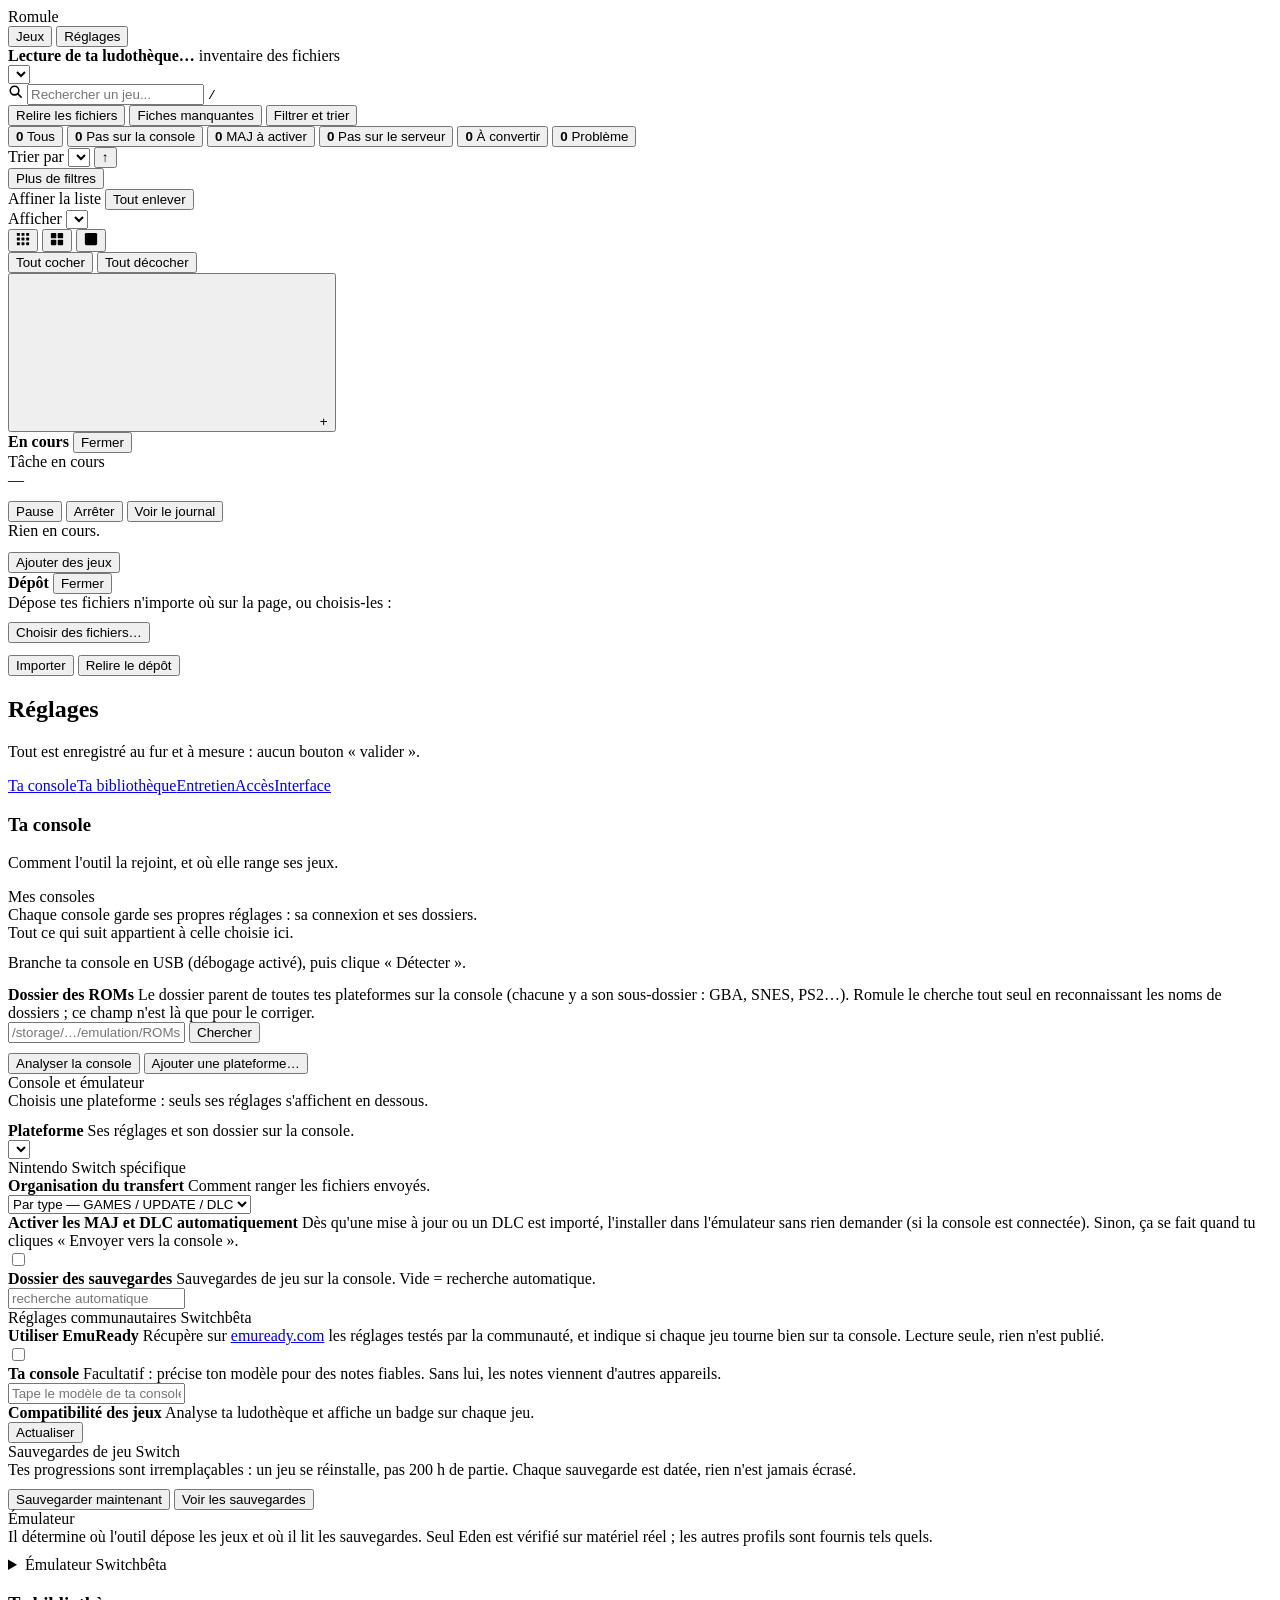
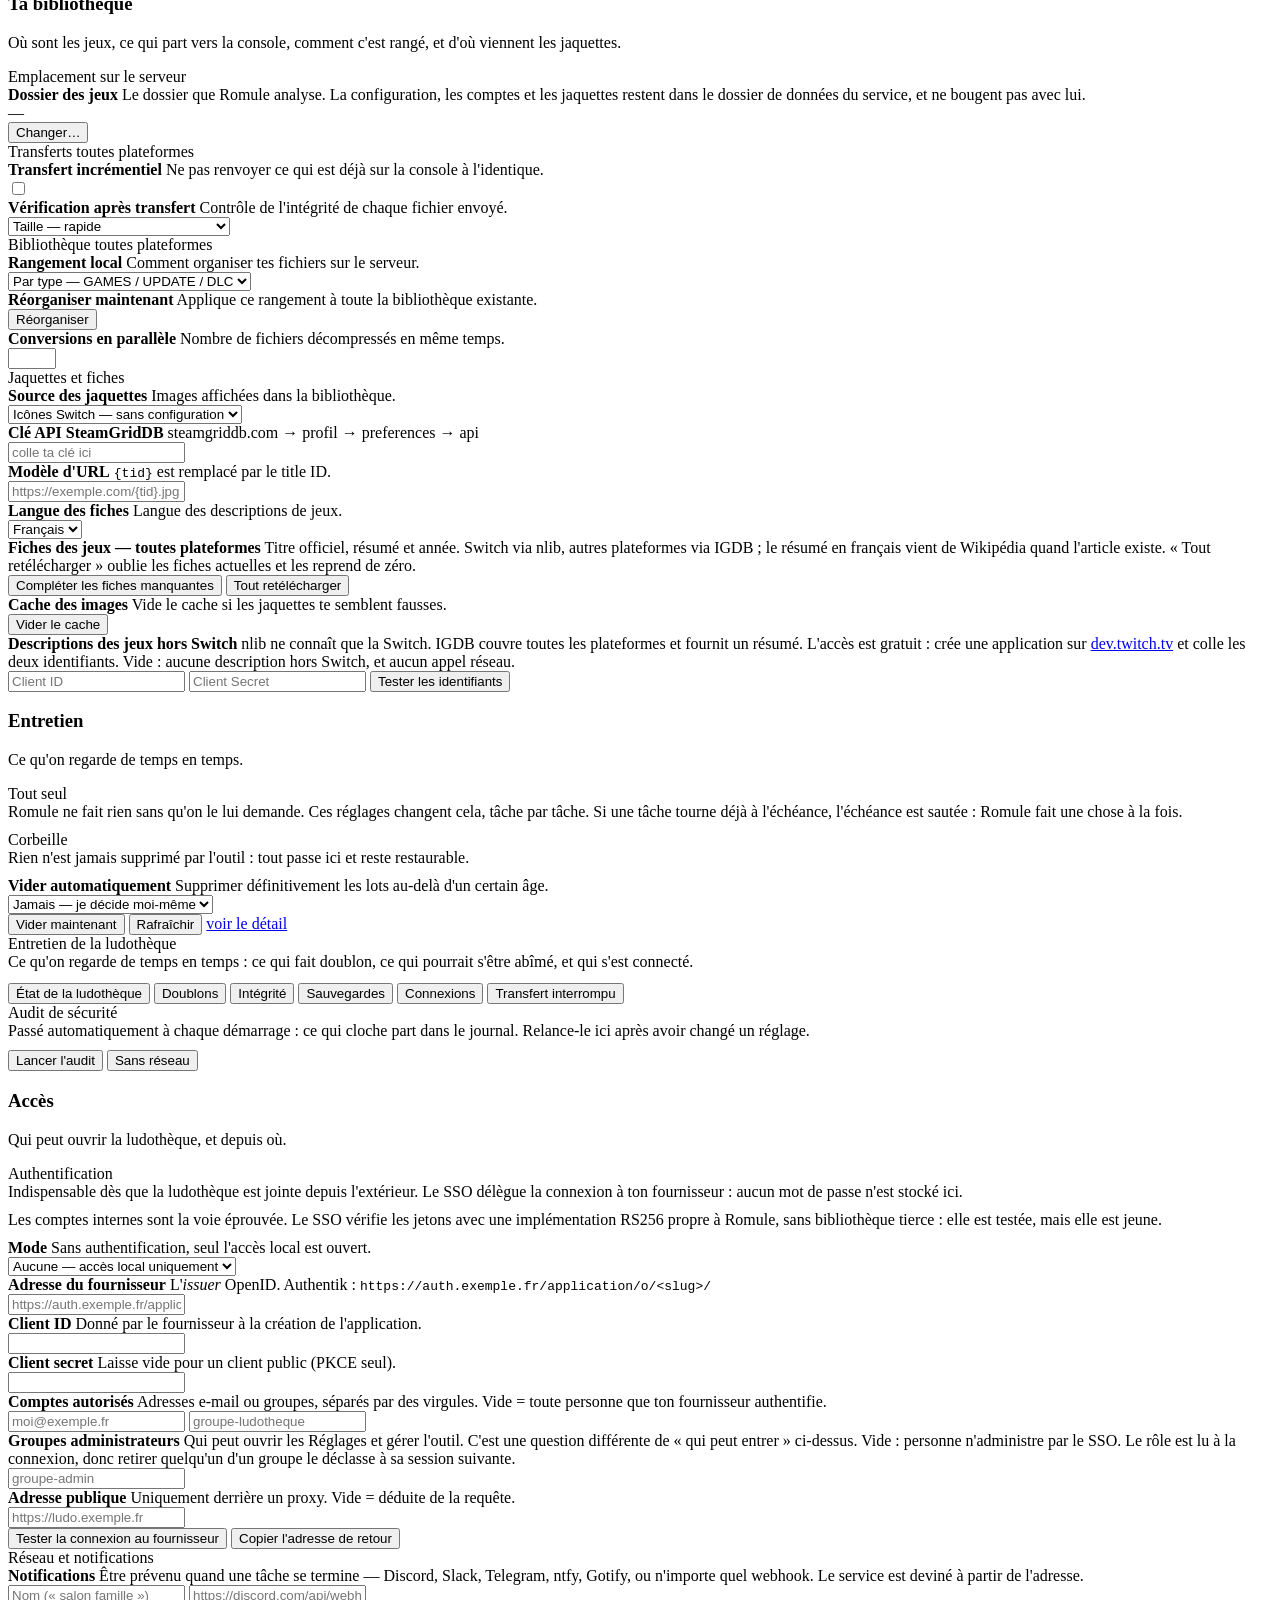
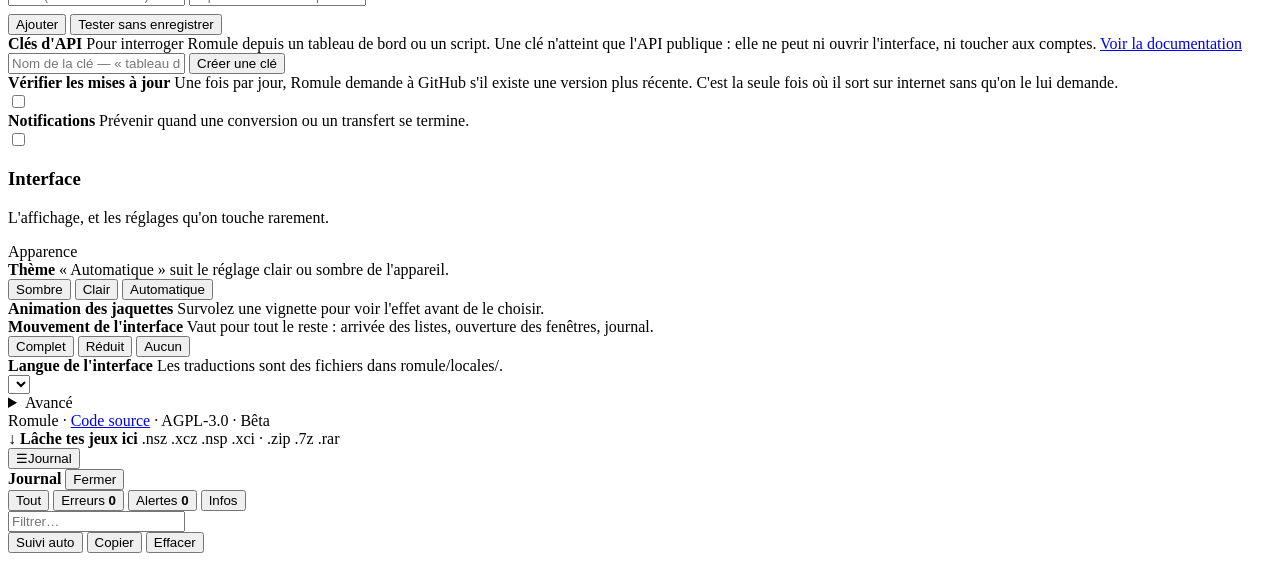
==== romule/static/index.html @ 0043a9ff "Un journal, une langue ; et l'étape console cesse de mener par la Switch Ton `docker logs` portait l" ====
<!doctype html>
<html lang="fr"><head><meta charset="utf-8">
<meta name="viewport" content="width=device-width,initial-scale=1">
<title>Romule</title>
<link rel="manifest" href="/manifest.webmanifest">
<meta name="theme-color" content="#0d1016">
<meta name="mobile-web-app-capable" content="yes">
<meta name="apple-mobile-web-app-capable" content="yes">
<meta name="apple-mobile-web-app-status-bar-style" content="black-translucent">
<link rel="apple-touch-icon" href="/icon-192.png">
<link rel="icon" href="/icon-192.png">
<link rel="stylesheet" href="/app.css">
<script src="/theme.js"></script>
</head><body>
<header>
  <div class="head-in">
    <!-- The product's name is not translated: `data-i18n-skip` keeps it out of
         the sweep, without which the translation check and the browser test
         would treat it as a forgotten sentence.
         The "ROM | ULE" split is not arbitrary: the first three letters are the
         tool's subject, and the existing CSS already colours the second
         half. -->
    <div class="brand" data-i18n-skip>Rom<span>ule</span></div>
    <nav class="tabs" id="tabs">
      <button data-tab="jeux" class="active" data-i18n="tab.jeux">Jeux</button>
      <button data-tab="settings" data-i18n="tab.settings">Réglages</button>
    </nav>
    <!-- The console's state: once, in the header. The separate banner repeated
         the same fact two lines below. -->
    <div class="status">
      <!-- A newer version exists. Quiet as long as there is nothing to say —
           it stays hidden — and never blocking: this is an invitation, not an
           alert. -->
      <button class="majpuce" id="majpuce" data-act="showUpdate" hidden
              aria-label="Une mise à jour est disponible">
        <span class="majpoint" aria-hidden="true"></span>
        <span class="majtxt">Mise à jour</span>
      </button>
      <span id="hostchip" class="hostchip" style="display:none"></span>
      <div id="conn" class="conn"></div>
      <!-- Open the interface on the console's screen: a gesture made from any
           screen, not a setting. -->
      <button class="ghost onconsole" id="installwrap" style="display:none"
              data-act="openOnConsole" title="" aria-label="Ouvrir sur la console">
        <span class="hicon">📱</span>
      </button>
      <span id="installlead" hidden></span>
      <span id="installurl" hidden></span>
      <span id="installhelp" hidden></span>
      <!-- Who is signed in, and the way out. Both lived in the settings only:
           on every other screen there was nothing saying whose session this
           was, and no way to end it without going looking for it. -->
      <div id="moichip" class="moichip" hidden></div>
    </div>
  </div>
</header>

<div class="onboard" id="onboard"></div>

<!-- The startup veil: hides the interface until the inventory has come back,
     so as never to show zeroed counters or an absent console. -->
<div class="spinner" id="chargeur">
  <div class="spinner-in">
    <div class="spinner-ring"></div>
    <b>Lecture de ta ludothèque…</b>
    <span class="mono" id="chargeurtxt">inventaire des fichiers</span>
  </div>
</div>

<main>
  <div id="a2hs" class="a2hs" style="display:none"></div>

  <!-- ============================================ JEUX -->
  <div class="panel active" id="panel-jeux">

    <div class="libbar">
      <select id="sysel" data-act-change="setSystem" title="Console / système"></select>
      <!-- The search applies to what is DISPLAYED: in "all platforms" it looks
           everywhere, elsewhere within the current platform. It combines with
           the pills and the advanced filters — `filteredGames()` applies all
           three together. -->
      <div class="champ-recherche">
        <svg class="loupe" viewBox="0 0 16 16" width="15" height="15" aria-hidden="true">
          <circle cx="7" cy="7" r="4.6" fill="none" stroke="currentColor" stroke-width="1.7"/>
          <path d="M10.4 10.4 L14 14" stroke="currentColor" stroke-width="1.7" stroke-linecap="round"/>
        </svg>
        <input type="text" id="filter" class="search" placeholder="Rechercher un jeu..." data-i18n-ph="lib.search" data-act-input="filterGames">
        <kbd class="raccourci" id="kbd-recherche" data-i18n-skip>/</kbd>
      </div>
      <!-- The spacer that used to sit here pushed the buttons right by eating
           the room the SEARCH could have had. The field grows instead: it is
           what this row is for. -->
      <button class="go" id="bulkconv" style="display:none" data-act="convertAll"></button>
      <button class="ghost repliable" data-act="refreshAll"
              title="Relire les fichiers du serveur et de la console. Les titres et les jaquettes, eux, se cherchent avec « Fiches manquantes ».">Relire les fichiers</button>
      <button class="ghost repliable" data-act="refreshEntries"
              title="Chercher les titres, résumés et jaquettes manquants, toutes plateformes">Fiches manquantes</button>
      <!-- On a phone, the filter and sort rows fold behind this single button:
           otherwise you scroll through a configuration panel before reaching
           the first game. It lives in THIS bar, which stays visible — putting
           it in the one it opens amounted to hiding the handle inside the
           drawer. Invisible above 700 px. -->
      <button class="ghost replier" id="replier" data-act="toggleFilters"
              aria-expanded="false" aria-controls="filters toolbar">Filtrer et trier</button>
    </div>

    <div class="filters" id="filters">
      <button class="chip on" data-f="all"><b id="c-all">0</b> Tous</button>
      <button class="chip" data-f="envoyer"><b id="c-envoyer">0</b> Pas sur la console</button>
      <button class="chip" data-f="activer"><b id="c-activer">0</b> MAJ à activer</button>
      <button class="chip" data-f="importer"><b id="c-importer">0</b> Pas sur le serveur</button>
      <button class="chip" data-f="convert"><b id="c-convert">0</b> À convertir</button>
      <button class="chip" data-f="probleme"><b id="c-probleme">0</b> Problème</button>
    </div>

    <div class="toolbar" id="toolbar">
      <label class="tlbl">Trier par <select id="tri" data-act-change="setSort"></select></label>
      <button class="szbtn sensbtn" id="sens" data-act="setOrder" title="Inverser l'ordre">↑</button>

      <!-- "Clear all" resets all THREE filters: the search, the status pill
           and the advanced filters. It only appears when there is something to
           clear — a button always present and often inert ends up unread. -->
      <button class="ghost effacer" id="effacefiltres" data-act="clearFilters"
              hidden>Tout effacer</button>

      <div class="favwrap">
        <button class="ghost" id="favbtn" data-act="toggleFavPop">Plus de filtres</button>
        <div class="favpop" id="favpop">
          <div class="favhead">Affiner la liste
            <button class="ghost" data-act="clearFav">Tout enlever</button></div>
              <div id="favlist"></div>
        </div>
      </div>

      <!-- Saved views: a combination of filters found again in one click. They
           live on the server, so they are the same on the phone and on the
           workstation. -->
      <div class="vues" id="vues"></div>
      <button class="ghost" id="enregistrervue" data-act="saveView"
              hidden>Enregistrer cette vue</button>

      <span style="flex:1"></span>
      <!-- Display density: grid icons, a convention shared by file managers
           and game libraries. -->
      <label class="tlbl">Afficher <select id="parpage" data-act-change="setPerPage"></select></label>
      <div class="sizes" id="tailles" role="group" aria-label="Taille des vignettes">
        <button class="szbtn" data-sz="compact" data-act="setSize" data-arg="compact"
                title="Affichage dense" aria-label="Affichage dense">
          <svg viewBox="0 0 16 16" width="14" height="14" aria-hidden="true">
            <g fill="currentColor"><rect x="1" y="1" width="3.4" height="3.4" rx=".7"/><rect x="6.3" y="1" width="3.4" height="3.4" rx=".7"/><rect x="11.6" y="1" width="3.4" height="3.4" rx=".7"/><rect x="1" y="6.3" width="3.4" height="3.4" rx=".7"/><rect x="6.3" y="6.3" width="3.4" height="3.4" rx=".7"/><rect x="11.6" y="6.3" width="3.4" height="3.4" rx=".7"/><rect x="1" y="11.6" width="3.4" height="3.4" rx=".7"/><rect x="6.3" y="11.6" width="3.4" height="3.4" rx=".7"/><rect x="11.6" y="11.6" width="3.4" height="3.4" rx=".7"/></g>
          </svg></button>
        <button class="szbtn on" data-sz="moyen" data-act="setSize" data-arg="moyen"
                title="Affichage moyen" aria-label="Affichage moyen">
          <svg viewBox="0 0 16 16" width="14" height="14" aria-hidden="true">
            <g fill="currentColor"><rect x="1" y="1" width="6.2" height="6.2" rx="1"/><rect x="8.8" y="1" width="6.2" height="6.2" rx="1"/><rect x="1" y="8.8" width="6.2" height="6.2" rx="1"/><rect x="8.8" y="8.8" width="6.2" height="6.2" rx="1"/></g>
          </svg></button>
        <button class="szbtn" data-sz="grand" data-act="setSize" data-arg="grand"
                title="Grandes vignettes" aria-label="Grandes vignettes">
          <svg viewBox="0 0 16 16" width="14" height="14" aria-hidden="true">
            <rect x="1" y="1" width="14" height="14" rx="1.6" fill="currentColor"/>
          </svg></button>
      </div>
      <!-- "Tick all / Untick all" moved to the action bar: they only mean
           something once a selection has started, and here they took up room
           permanently. A click on any card opens the bar. -->
    </div>

    <!-- The alphabetical index runs alongside the grid, as in a media library:
         it only appears when the sort by name gives it a meaning. -->
    <section class="libzone">
      <nav class="alphabet" id="alphabet" hidden aria-label="Aller à une lettre"></nav>
      <div id="lib"></div>
<!-- While the library is being read, the shape of what is coming beats an
     empty screen: you see that it is working, and the page does not jump when
     the real cards settle. A container separate from #lib, which is reconciled
     by key: mixing fake cards into it would confuse the matching. -->
<div id="libsquelette" class="games" aria-hidden="true"></div>
    </section>
    <div class="pager" id="pager"></div>
    <div id="manifest"></div>

    <!-- the action bar: appears only with a selection -->
    <div class="actionbar" id="actionbar">
      <span class="grow" id="deploysum"></span>
      <span class="acts" id="actions"></span>
      <button class="ghost" id="touscocher" data-act="deployPick" data-val="1">Tout cocher</button>
      <button class="ghost" data-act="deployPick" data-val="0">Tout décocher</button>
    </div>

    <!-- Adding games: always within reach, never in the way. The button also
         serves as the activity indicator — a progress ring all around it, and
         it stretches to say what is running and for how long. -->
    <button class="fab" id="fab" data-act="actionFab"
            title="Ajouter des jeux" aria-label="Ajouter des jeux">
      <svg class="fabring" id="fabring" aria-hidden="true" focusable="false">
        <rect class="fabpiste" id="fabpiste" pathLength="100"></rect>
        <rect class="fabjauge" id="fabjauge" pathLength="100"></rect>
      </svg>
      <span class="fabmark">+</span>
      <!-- The time left, in the centre of the button. -->
      <span class="fabeta" id="fabeta" aria-hidden="true"></span>
      <!-- The full label does not fit in 54 px, but it must still be
           announced: this area is not displayed and serves as the spoken
           report. It also carries the detail the tests read. -->
      <span class="fabinfo" id="fabinfo" role="status" aria-live="polite">
        <b id="fabtitre"></b>
        <span class="fabreste" id="fabreste"></span>
      </span>
    </button>
    <!-- What is running, attached to the "+" button. A separate floating
         bubble said the same thing as the button, somewhere else on the screen.
         The log keeps its role: the history of what HAS happened. -->
    <div class="taskwrap" id="tachewrap" role="status" aria-live="polite">
      <div class="drophead"><b>En cours</b>
        <button class="ghost" data-act="toggleTasks" data-val="false">Fermer</button></div>
      <div class="task" id="tache">
        <div class="task-head">
          <span class="task-name" id="tachelbl">Tâche en cours</span>
        </div>
        <div class="task-bar"><i id="bar"></i></div>
        <div class="task-foot">
          <span id="tacheavance">—</span>
          <span style="flex:1"></span>
          <span id="tachereste"></span>
        </div>
        <div class="task-detail" id="tachedetail"></div>
        <div class="bar" style="margin-top:12px">
          <button class="ghost" id="pausebtn" data-act="togglePause">Pause</button>
          <button class="ghost" id="cancelbtn" data-act="cancelJob">Arrêter</button>
          <span style="flex:1"></span>
          <button class="ghost" data-act="toggleJournal">Voir le journal</button>
        </div>
      </div>
      <div class="task-empty" id="tachevide">
        <p class="lead" style="margin:0">Rien en cours.</p>
      </div>
      <div class="bar" style="margin-top:12px">
        <button class="go" data-act="tasks-to-drop">Ajouter des jeux</button>
      </div>
    </div>

    <div class="dropwrap" id="dropwrap">
      <div class="drophead"><b>Dépôt</b>
        <button class="ghost" data-act="toggleDrop" data-val="false">Fermer</button></div>
      <!-- The dotted rectangle was a duplicate: the whole window already
           accepts files. All that remains is what it really brought — a button
           for those who prefer to choose in the file chooser. -->
      <!-- No markup inside: a <b> emphasis cuts the sentence into three text
           nodes, and the translation can no longer recognise it. -->
      <p class="lead" style="margin:0 0 10px">Dépose tes fichiers n'importe où sur la page, ou choisis-les :</p>
      <div class="bar" style="margin-bottom:10px">
        <button class="ghost" data-act="chooseFiles">Choisir des fichiers…</button>
        <button class="ghost" id="btnclasser" hidden data-act="assignImports">À classer</button>
      </div>
      <div class="drop" id="drop"></div>
      <div class="bar" style="margin-top:12px">
        <button class="go" id="importbtn" data-act="doImport">Importer</button>
        <span class="mono" id="importinfo"></span>
        <span style="flex:1"></span>
        <button class="ghost" data-act="reloadImport">Relire le dépôt</button>
      </div>
    </div>
  </div>

  <!-- ============================================ REGLAGES -->
  <div class="panel" id="panel-settings">
    <div class="setwrap">
      <h2 data-i18n="settings.title">Réglages</h2>
      <p class="lead">Tout est enregistré au fur et à mesure : aucun bouton « valider ».</p>

      <!-- The page is over 4 000 px long: without a table of contents, you
           hunt. The five entries answer "what am I setting right now?", not the
           code's internal structure. -->
      <nav class="setnav" id="setnav" aria-label="Sections des réglages"><a href="#sec-console">Ta console</a><a href="#sec-biblio">Ta bibliothèque</a><a href="#sec-entretien">Entretien</a><a href="#sec-acces">Accès</a><a href="#sec-interface">Interface</a><span class="setnav-state" id="savehint" role="status" aria-live="polite"></span></nav>

      <section class="setsection" id="sec-console">
        <h3 class="sectitre">Ta console</h3>
        <p class="sectxt">Comment l'outil la rejoint, et où elle range ses jeux.</p>

      <!-- Which console we are talking about. It comes before everything the
           section says, because everything the section says is about one of
           them: the folder, the pairing, the emulator. A selector further down
           would let someone change a setting for the console they were not
           looking at. -->
      <div class="setgroup">
        <div class="setgt">Mes consoles</div>
        <!-- One sentence. The previous three explained the DESIGN — why two
             consoles are not one overwritten setting — which is this file's
             business, not the reader's, and it overflowed the group's frame. -->
        <p class="lead" style="margin:0 0 12px; max-width:62ch">Chaque console
          garde ses propres réglages : sa connexion et ses dossiers. Tout ce qui
          suit appartient à celle choisie ici.</p>
        <div id="consoles"></div>

        <div id="device"><div class="empty">Branche ta console en USB (débogage activé), puis clique « Détecter ».</div></div>
        <div class="bar" id="barreconsole" style="margin-top:12px"></div>

        <div id="pairwrap" class="pairbox" style="display:none">
          <!-- What is happening, while it happens. The panel used to stay live
               and silent through a pairing or a connection: the fields could be
               edited mid-flight, and pressing a button twice sent a second
               `adb connect` into the middle of the first — which adb answers by
               refusing both. -->
          <div class="pairoccupe" id="pairoccupe" aria-live="polite"></div>
          <div class="wizhead">
            <h3>Connecter la console sans câble</h3>
            <button class="ghost" data-act="togglePairing">Fermer</button>
          </div>
          <p class="lead">Le Wi-Fi évite le câble, mais reste 2 à 5× plus lent pour
            les gros transferts. À faire une seule fois : ensuite la console est
            reconnue toute seule.</p>
          <div class="wizprog"><i id="wizbar"></i></div>

          <!-- etape 1 : sur la console -->
          <div class="wstep on" id="wstep1">
            <div class="wnum">1</div>
            <div class="wbody">
              <div class="wtitle"><span class="ou ou-console">Sur la console</span>
                Activer le débogage sans fil</div>
              <p>Ouvre « Paramètres » (l'app Android, pas l'émulateur), puis&nbsp;:</p>
              <div class="wpath">Paramètres → Système → Options pour les développeurs
                → Débogage sans fil, à activer.</div>
              <details class="wtip"><summary>Je ne vois pas « Options pour les développeurs »</summary>
                <p>Elles sont masquées par défaut. Va dans « Paramètres → À propos du
                  téléphone » et tape sept fois sur « Numéro de build ». Le menu apparaît
                  alors dans « Système ».</p>
              </details>
              <button class="go" data-act="wizStep" data-val="2">C'est activé</button>
            </div>
          </div>

          <!-- step 2: on the console, the pairing dialog -->
          <div class="wstep" id="wstep2">
            <div class="wnum">2</div>
            <div class="wbody">
              <div class="wtitle"><span class="ou ou-console">Sur la console</span>
                Ouvrir la fenêtre d'appairage</div>
              <p>Dans l'écran « Débogage sans fil », touche « Associer l'appareil avec
                un code d'association ».</p>
              <div class="wpath">Une fenêtre s'ouvre et affiche deux informations : un code
                à 6 chiffres, et une ligne « Adresse IP et port ».</div>
              <div class="mono">Par exemple : 192.168.1.42:37105</div>
              <p class="lead">Laisse cette fenêtre ouverte : le code expire si tu la fermes.</p>
              <div class="bar">
                <button class="ghost" data-act="wizStep" data-val="1">Retour</button>
                <button class="go" data-act="wizStep" data-val="3">La fenêtre est ouverte</button>
              </div>
            </div>
          </div>

          <!-- step 3: on the computer -->
          <div class="wstep" id="wstep3">
            <div class="wnum">3</div>
            <div class="wbody">
              <div class="wtitle"><span class="ou ou-mac">Ici, sur le serveur</span>
                Recopier ce qui s'affiche</div>
              <label class="wfield">
                <span>Adresse IP et port <em>(fenêtre d'appairage de la console)</em></span>
                <input type="text" id="pair-addr" placeholder="192.168.1.42:37105"
                       autocomplete="off" data-act-input="wizCheck">
              </label>
              <label class="wfield">
                <span>Code à 6 chiffres</span>
                <input type="text" id="pair-code" placeholder="123456" maxlength="6"
                       inputmode="numeric" autocomplete="off" data-act-input="wizCheck">
              </label>
              <div class="wmsg" id="wizmsg"></div>
              <div class="bar">
                <button class="ghost" data-act="wizStep" data-val="2">Retour</button>
                <button class="go" id="pairgo" data-act="wifiPair" disabled>Associer la console</button>
              </div>
              <!-- Hidden in a container: mDNS discovery only sees Docker's
                   own network, never the LAN, so this button can never find
                   anything there. `renderHost()` sets the flag. -->
              <div id="pairdecouverte">
                <div class="wsep">ou</div>
                <button class="ghost" data-act="wifiDiscover">Chercher les consoles du réseau</button>
              </div>
              <div id="pairfound"></div>
            </div>
          </div>

          <!-- step 4: connect.
               Pairing and connecting are TWO operations, on two different
               ports: the pairing window shows one, and the wireless debugging
               screen behind it shows the other. The panel stopped after
               pairing and told the reader to type the connection address —
               with nowhere to type it. -->
          <div class="wstep" id="wstep4">
            <div class="wnum">4</div>
            <div class="wbody">
              <div class="wtitle"><span class="ou ou-console">Sur la console</span>
                Le port de connexion</div>
              <!-- Every sentence here is ONE text node, so it is ONE catalogue
                   key. A `<b>` or an `<em>` placed inside a sentence cuts it into
                   fragments, and the emphasised words stay in French inside an
                   English page. Emphasis is allowed around a WHOLE sentence,
                   never around a word within one. -->
              <!-- This used to open by denying the port just typed, which
                   reads as a contradiction at the exact moment the console's
                   own dialog has closed: the pairing DID work. Confirming that
                   first, then naming the one thing left, costs a line and
                   removes the doubt. -->
              <!-- Shown only after a pairing that actually happened: this is
                   static markup, so it used to greet anyone who simply
                   walked to this step. And it says what it means — the
                   PAIRING worked — because a green tick on its own was
                   read as "everything is done", which left a reader
                   wondering why the header still showed no console. -->
              <p class="wok">Appairage fait. Il reste la connexion.</p>
              <p>Il reste un seul nombre : le port de connexion, que seule la
                console affiche. Ferme la fenêtre du code — derrière elle,
                l'écran de débogage sans fil montre sa propre ligne
                « Adresse IP et port ».</p>
              <div class="wpath">Android ouvre deux services : celui de
                l'appairage, qui ne vit que le temps de la fenêtre du code, et
                celui de la connexion, ouvert tant que le débogage sans fil
                l'est. Deux services, deux ports.</div>
              <p class="wmdns">Romule ne peut pas le deviner d'ici : la console
                l'annonce en mDNS, qui ne traverse pas le réseau d'un
                conteneur.</p>
              <!-- The search carries on while you read, and says so here.
                   Discreet on purpose: it must not look like something to wait
                   for, because typing the number is always faster. -->
              <div class="wcherche" id="conn-cherche" aria-live="polite"></div>
              <label class="wfield">
                <span>Adresse IP et port, lue sur l'écran de débogage sans fil</span>
                <input type="text" id="conn-addr" placeholder="192.168.1.42:5555"
                       autocomplete="off">
              </label>
              <div class="bar">
                <button class="ghost" data-act="wizStep" data-val="3">Retour</button>
                <button class="ghost" data-act="wifiRetrouver">Chercher le port</button>
                <button class="go" data-act="wifiConnectField">Connecter la console</button>
              </div>
            </div>
          </div>

          <!-- Connected. This panel exists to CONNECT, so once that is done it
               has nothing left to ask: it shows what the console answered — its
               name, its battery, its Android version — because those can only
               be there if it really is on the other end. Leaving the address
               field and the « Connecter » button on screen after a success is
               what made a reader doubt the success was real. -->
          <div class="wstep" id="wstep5">
            <div class="wnum wnum-ok">✓</div>
            <div class="wbody">
              <div class="wtitle">Console connectée</div>
              <div id="conn-ok"></div>
              <div class="bar">
                <button class="ghost" data-act="togglePairing">Fermer</button>
              </div>
            </div>
          </div>
        </div>

        <div class="setrow" style="margin-top:14px">
          <div class="setlab"><b>Dossier des ROMs</b>
            <span>Le dossier parent de toutes tes plateformes sur la console
              (chacune y a son sous-dossier : GBA, SNES, PS2…). Romule le
              cherche tout seul en reconnaissant les noms de dossiers ; ce champ
              n'est là que pour le corriger.</span></div>
          <!-- Detecting it is the normal way; typing it is the exception. The
               button sits with the field rather than in the analysis bar
               below, because it answers the question the field asks. -->
          <div class="setctl setctl-duo"><input type="text" id="s-romsroot"
                 placeholder="/storage/…/emulation/ROMs">
            <button class="ghost" data-act="detectRoms">Chercher</button></div>
        </div>

        <!-- What the tool REALLY finds on the console: the user no longer has
             to guess which folders exist or which ones are empty. -->
        <div class="bar" style="margin-top:10px">
          <button class="go" data-act="fullAnalysis">Analyser la console</button>
          <button class="ghost" data-act="addPlatform">Ajouter une plateforme…</button>
        </div>
        <div class="platforms" id="plateformes"></div>
        <div id="tree" class="tree" hidden></div>
      <div id="organizewrap" hidden></div>
      <div id="browserwrap" style="display:none">
          <p class="lead" style="margin-top:12px"><b id="browsecible">Choisir un dossier</b> —
            navigue jusqu'au dossier voulu, puis valide.</p>
          <div class="bar">
            <button class="go" data-act="useDir">Utiliser ce dossier</button>
            <button class="ghost" data-act="browse">Rafraîchir</button>
          </div>
          <div id="crumb" class="crumb"></div>
          <div id="browser"></div>
        </div>
      </div>

      <div class="setgroup" id="groupe-console">
        <div class="setgt">Console et émulateur</div>
        <p class="lead" style="margin:0 0 12px">Choisis une plateforme&nbsp;: seuls
          ses réglages s'affichent en dessous.</p>

        <div class="setrow">
          <div class="setlab"><b>Plateforme</b>
            <span id="d-plateforme">Ses réglages et son dossier sur la console.</span></div>
          <div class="setctl"><select id="s-plateforme"></select></div>
        </div>

        <!-- What EVERY platform has: where it files its games. -->
        <div id="pf-commun"></div>
      </div>

      <div id="pf-specifique">
      <div class="setgroup platform-group" data-plateforme="switch">
        <div class="setgt">Nintendo Switch <span class="scope">spécifique</span></div>

        <!-- The folder is set once, in "Folder on the console" just above: it
             held for every platform, the Switch included. Keeping a duplicate
             here meant two fields for one value. -->
        <div class="setrow">
          <div class="setlab"><b>Organisation du transfert</b>
            <span id="d-layout">Comment ranger les fichiers envoyés.</span></div>
          <div class="setctl"><select id="s-layout">
            <option value="type">Par type — GAMES / UPDATE / DLC</option>
            <option value="game">Par jeu (miroir du serveur)</option>
            <option value="flat">À plat, sans sous-dossier</option>
          </select></div>
        </div>

        <div class="setrow">
          <div class="setlab"><b>Activer les MAJ et DLC automatiquement</b>
            <span>Dès qu'une mise à jour ou un DLC est importé, l'installer dans l'émulateur
              sans rien demander (si la console est connectée). Sinon, ça se fait
              quand tu cliques « Envoyer vers la console ».</span></div>
          <div class="setctl"><label class="sw"><input type="checkbox" id="s-autonand"><span></span></label></div>
        </div>

        

        

        <div class="setrow">
          <div class="setlab"><b>Dossier des sauvegardes</b>
            <span>Sauvegardes de jeu sur la console. Vide = recherche automatique.</span></div>
          <div class="setctl"><input type="text" id="s-savesdir" placeholder="recherche automatique"></div>
        </div>

        
      </div>
      <div class="setgroup platform-group" data-plateforme="switch">
        <div class="setgt">Réglages communautaires <span class="scope">Switch</span><span class="beta">bêta</span></div>

        <div class="setrow">
          <div class="setlab"><b>Utiliser EmuReady</b>
            <span>Récupère sur <a href="https://www.emuready.com" target="_blank" rel="noopener">emuready.com</a>
              les réglages testés par la communauté, et indique si chaque jeu tourne bien
              sur ta console. Lecture seule, rien n'est publié.</span></div>
          <div class="setctl"><label class="sw"><input type="checkbox" id="s-emuready"><span></span></label></div>
        </div>

        <div class="setrow" id="row-erdev">
          <div class="setlab"><b>Ta console</b>
            <span id="erdev-help">Facultatif : précise ton modèle pour des notes fiables.
              Sans lui, les notes viennent d'autres appareils.</span></div>
          <div class="setctl">
            <input type="text" id="s-erdevice" list="erdevices" autocomplete="off"
                   placeholder="Tape le modèle de ta console…">
            <datalist id="erdevices"></datalist>
          </div>
        </div>

        <div class="setrow">
          <div class="setlab"><b>Compatibilité des jeux</b>
            <span id="ersync-info">Analyse ta ludothèque et affiche un badge sur chaque jeu.</span></div>
          <div class="setctl"><button data-act="erSync">Actualiser</button></div>
        </div>
      </div>
      <div class="setgroup platform-group" data-plateforme="switch">
        <div class="setgt">Sauvegardes de jeu <span class="scope">Switch</span></div>
        <p class="lead" style="margin:0 0 10px">Tes progressions sont irremplaçables :
          un jeu se réinstalle, pas 200 h de partie. Chaque sauvegarde est datée,
          rien n'est jamais écrasé.</p>
        <div class="bar">
          <button class="go" data-act="backupSaves">Sauvegarder maintenant</button>
          <button class="ghost" data-act="loadSaves">Voir les sauvegardes</button>
        </div>
        <div id="saves"></div>
      </div>
      <!-- The emulator profile, next to the settings it governs.
           It used to open the section, on the grounds that it decides every
           path on the console. True, and beside the point: you choose a
           CONSOLE first, and the emulator is one of the things that console
           has. Sitting above the console selector, it read as a setting of the
           whole tool. -->
      <div class="setgroup">
        <div class="setgt">Émulateur</div>
        <p class="lead" style="margin:0 0 10px">Il détermine où l'outil dépose les
          jeux et où il lit les sauvegardes. Seul Eden est vérifié sur matériel
          réel ; les autres profils sont fournis tels quels.</p>
        <div id="choixemulateur" class="bar"></div>
      </div>

      <details class="setgroup platform-group" data-plateforme="switch" id="edengroup">
        <summary class="setgt">Émulateur <span class="scope">Switch</span><span class="beta">bêta</span></summary>
        <p class="lead" style="margin:10px 0">Réglages de l'émulateur pour tous les jeux.
          Pour un jeu précis, ouvre sa fiche depuis la liste : c'est là que vivent
          ses réglages et ceux recommandés par la communauté.</p>
        <!-- The three actions belong to the table they act on, and are drawn
             inside it: floating at the block's level they read as three more
             settings of the section rather than as what does something to the
             list above. -->
        <div class="ecbloc">
          <div class="bar">
            <select id="ec-scope" data-act-change="ecLoad"></select>
            <button class="ghost" data-act="ecLoad">Relire</button>
            <span class="mono" id="ec-info"></span>
          </div>
          <div id="ec-table"></div>
          <div class="bar ecactions">
            <button class="go" data-act="ecApply">Appliquer les modifications</button>
            <button data-act="ecSaveProfile">Enregistrer comme profil</button>
          </div>
        </div>
        <div id="ec-profiles"></div>
      </details>
      </div>

      </section>

      <section class="setsection" id="sec-biblio">
        <h3 class="sectitre">Ta bibliothèque</h3>
        <p class="sectxt">Où sont les jeux, ce qui part vers la console, comment c'est rangé, et d'où viennent les jaquettes.</p>

      <!-- The games folder used to be chosen through an environment variable:
           on a NAS, that meant opening a terminal and restarting a container
           for a piece of information whose only natural home is the interface.
           It is distinct from the service's DATA folder, which stays fixed by
           the deployment. -->
      <div class="setgroup">
        <div class="setgt">Emplacement <span class="mono">sur le serveur</span></div>
        <div class="setrow">
          <div class="setlab"><b>Dossier des jeux</b>
            <span id="d-ludo">Le dossier que Romule analyse. La configuration, les
              comptes et les jaquettes restent dans le dossier de données du
              service, et ne bougent pas avec lui.</span></div>
          <div class="setctl">
            <div class="onbchemin mono" id="s-ludo">—</div>
            <button class="ghost" id="b-ludo" data-act="libOpen">Changer…</button>
          </div>
        </div>
        <!-- The reading order is the order of the decision: you go somewhere,
             you look at what is there, THEN you confirm. Buttons placed above
             the list asked you to confirm before seeing where you were. -->
        <div id="ludowrap" hidden>
          <p class="lead">Navigue jusqu'au dossier qui contient tes jeux, puis valide.</p>
          <div id="ludoraccourcis" class="bar"></div>
          <div id="ludocrumb" class="crumb"></div>
          <div id="ludoetat" class="onbnote"></div>
          <div id="ludobrowser"></div>
          <div class="bar">
            <button class="go" data-act="libConfirm">Utiliser ce dossier</button>
            <button class="ghost" data-act="libNewFolder">Nouveau dossier…</button>
            <button class="ghost" data-act="libClose">Annuler</button>
          </div>
        </div>
      </div>

      <div class="setgroup">
        <div class="setgt">Transferts <span class="mono">toutes plateformes</span></div>
<div class="setrow">
          <div class="setlab"><b>Transfert incrémentiel</b>
            <span>Ne pas renvoyer ce qui est déjà sur la console à l'identique.</span></div>
          <div class="setctl"><label class="sw"><input type="checkbox" id="s-incr"><span></span></label></div>
        </div>
<div class="setrow">
          <div class="setlab"><b>Vérification après transfert</b>
            <span id="d-verify">Contrôle de l'intégrité de chaque fichier envoyé.</span></div>
          <div class="setctl"><select id="s-verify">
            <option value="size">Taille — rapide</option>
            <option value="hash">Empreinte SHA-1 — sûr mais lent</option>
            <option value="none">Aucune</option>
          </select></div>
        </div>
      </div>

      <div class="setgroup">
        <div class="setgt">Bibliothèque <span class="mono">toutes plateformes</span></div>

        <div class="setrow">
          <div class="setlab"><b>Rangement local</b>
            <span id="d-local">Comment organiser tes fichiers sur le serveur.</span></div>
          <div class="setctl"><select id="s-local">
            <option value="type">Par type — GAMES / UPDATE / DLC</option>
            <option value="game">Par jeu</option>
          </select></div>
        </div>

        <div class="setrow">
          <div class="setlab"><b>Réorganiser maintenant</b>
            <span>Applique ce rangement à toute la bibliothèque existante.</span></div>
          <div class="setctl"><button data-act="reorganizeLocal">Réorganiser</button></div>
        </div>

        <div class="setrow">
          <div class="setlab"><b>Conversions en parallèle</b>
            <span>Nombre de fichiers décompressés en même temps.</span></div>
          <div class="setctl"><input type="number" id="s-jobs" min="1" max="16"></div>
        </div>
      </div>

      <div class="setgroup">
        <div class="setgt">Jaquettes et fiches</div>

        <div class="setrow">
          <div class="setlab"><b>Source des jaquettes</b>
            <span id="d-cover">Images affichées dans la bibliothèque.</span></div>
          <div class="setctl"><select id="s-coverprov">
            <option value="nlib">Icônes Switch — sans configuration</option>
            <option value="steamgriddb">SteamGridDB — clé API requise</option>
            <option value="custom">URL personnalisée</option>
          </select></div>
        </div>

        <div class="setrow" id="row-sgkey">
          <div class="setlab"><b>Clé API SteamGridDB</b>
            <span>steamgriddb.com → profil → preferences → api</span></div>
          <div class="setctl"><input type="text" id="s-sgkey" placeholder="colle ta clé ici"></div>
        </div>

        <div class="setrow" id="row-coverurl">
          <div class="setlab"><b>Modèle d'URL</b>
            <span><code>{tid}</code> est remplacé par le title ID.</span></div>
          <div class="setctl"><input type="text" id="s-cover" placeholder="https://exemple.com/{tid}.jpg"></div>
        </div>

        <div class="setrow">
          <div class="setlab"><b>Langue des fiches</b>
            <span>Langue des descriptions de jeux.</span></div>
          <div class="setctl"><select id="s-lang">
            <option value="fr">Français</option>
            <option value="en">English</option>
          </select></div>
        </div>

        <div class="setrow">
          <div class="setlab"><b>Fiches des jeux — toutes plateformes</b>
            <span id="meta-info">Titre officiel, résumé et année. Switch via nlib,
              autres plateformes via IGDB ; le résumé en français vient de Wikipédia
              quand l'article existe. « Tout retélécharger » oublie les fiches
              actuelles et les reprend de zéro.</span></div>
          <div class="setctl pile">
            <button class="go" data-act="refreshEntries">Compléter les fiches manquantes</button>
            <button class="ghost" data-act="forceEntries">Tout retélécharger</button>
          </div>
        </div>

        <div class="setrow">
          <div class="setlab"><b>Cache des images</b>
            <span>Vide le cache si les jaquettes te semblent fausses.</span></div>
          <div class="setctl"><button data-act="clearCovers">Vider le cache</button></div>
        </div>
      <div class="setrow" id="row-igdb">
        <div class="setlab"><b>Descriptions des jeux hors Switch</b>
          <span>nlib ne connaît que la Switch. IGDB couvre toutes les
            plateformes et fournit un résumé. L'accès est gratuit&nbsp;:
            crée une application sur
            <a href="https://dev.twitch.tv/console/apps" target="_blank"
               rel="noopener">dev.twitch.tv</a> et colle les deux identifiants.
            Vide&nbsp;: aucune description hors Switch, et aucun appel réseau.</span></div>
        <div class="setctl pile">
          <input type="text" id="s-igdbid" placeholder="Client ID" autocomplete="off">
          <input type="password" id="s-igdbsecret" placeholder="Client Secret"
                 autocomplete="new-password">
          <button class="ghost" data-act="testIgdb">Tester les identifiants</button>
          <div id="igdbtest"></div>
        </div>
      </div>
      </div>

      </section>

      <section class="setsection" id="sec-entretien">
        <h3 class="sectitre">Entretien</h3>
        <p class="sectxt">Ce qu'on regarde de temps en temps.</p>

      <!-- What runs on its own. Five presets and no cron field: a syntax where
           a misplaced star means "every minute" has no place in a settings
           screen. Only reversible tasks appear here — emptying the trash is
           deliberately absent. -->
      <div class="setgroup">
        <div class="setgt">Tout seul</div>
        <p class="lead" style="margin:0 0 10px">Romule ne fait rien sans qu'on
          le lui demande. Ces réglages changent cela, tâche par tâche. Si une
          tâche tourne déjà à l'échéance, l'échéance est sautée : Romule fait
          une chose à la fois.</p>
        <div id="sched"></div>
      </div>

      <div class="setgroup">
        <div class="setgt">Corbeille</div>
        <p class="lead" style="margin:0 0 10px">Rien n'est jamais supprimé par l'outil :
          tout passe ici et reste restaurable.</p>
        <div class="trashsum" id="trashsum"></div>

        <div class="setrow">
          <div class="setlab"><b>Vider automatiquement</b>
            <span id="d-trash">Supprimer définitivement les lots au-delà d'un certain âge.</span></div>
          <div class="setctl"><select id="s-trashdays">
            <option value="0">Jamais — je décide moi-même</option>
            <option value="7">Après 7 jours</option>
            <option value="30">Après 30 jours</option>
            <option value="90">Après 90 jours</option>
          </select></div>
        </div>

        <div class="bar">
          <button class="warn" data-act="purgeTrash">Vider maintenant</button>
          <button class="ghost" data-act="loadTrash">Rafraîchir</button>
          <a href="#" data-act="toggleTrashList" id="trashmore">voir le détail</a>
        </div>
        <div id="trash" style="display:none"></div>
      </div>

      <div class="setgroup">
        <div class="setgt">Entretien de la ludothèque</div>
        <p class="lead" style="margin:0 0 12px">Ce qu'on regarde de temps en
          temps&nbsp;: ce qui fait doublon, ce qui pourrait s'être abîmé, et
          qui s'est connecté.</p>

        <div class="upkeep">
          <button class="ghost" data-act="showMaintenance" data-arg="sante">État de la ludothèque</button>
          <button class="ghost" data-act="showMaintenance" data-arg="doublons">Doublons</button>
          <button class="ghost" data-act="showMaintenance" data-arg="integrite">Intégrité</button>
          <button class="ghost" data-act="showMaintenance" data-arg="sauvegardes">Sauvegardes</button>
          <button class="ghost" data-act="showMaintenance" data-arg="acces">Connexions</button>
          <button class="ghost" data-act="showMaintenance" data-arg="transfert">Transfert interrompu</button>
        </div>
        <div id="entretien"></div>
      </div>

      <div class="setgroup">
        <div class="setgt">Audit de sécurité</div>
        <p class="lead" style="margin:0 0 10px">Passé automatiquement à chaque
          démarrage&nbsp;: ce qui cloche part dans le journal. Relance-le ici
          après avoir changé un réglage.</p>
        <div class="bar">
          <button class="go" data-act="runAudit">Lancer l'audit</button>
          <button class="ghost" data-act="runAudit" data-val="true">Sans réseau</button>
        </div>
        <div id="auditres"></div>
      </div>

      </section>

      <section class="setsection" id="sec-acces">
        <h3 class="sectitre">Accès</h3>
        <p class="sectxt">Qui peut ouvrir la ludothèque, et depuis où.</p>

      <div class="setgroup">
        <div class="setgt">Authentification</div>
        <p class="lead" style="margin:0 0 10px">Indispensable dès que la ludothèque
          est jointe depuis l'extérieur. Le SSO délègue la connexion à ton
          fournisseur : aucun mot de passe n'est stocké ici.</p>
        <p class="lead" style="margin:0 0 10px">Les comptes internes sont la voie
          éprouvée. Le SSO vérifie les jetons avec une implémentation RS256
          propre à Romule, sans bibliothèque tierce : elle est testée, mais elle
          est jeune.</p>

        <div class="setrow">
          <div class="setlab"><b>Mode</b>
            <span id="d-auth">Sans authentification, seul l'accès local est ouvert.</span></div>
          <div class="setctl"><select id="s-authmode">
            <option value="aucun">Aucune — accès local uniquement</option>
            <option value="interne">Comptes email + mot de passe</option>
            <option value="oidc">SSO OpenID Connect — bêta</option>
          </select></div>
        </div>

        <!-- ------------------------------------------ comptes internes -->
        <div id="blocinterne" hidden>
          <div id="moncompte"></div>

          <div class="setrow" style="align-items:flex-start">
            <div class="setlab"><b>Personnes autorisées</b>
              <span>Chacune se connecte avec son adresse et son mot de passe.
                Il n'y a pas de rôles&nbsp;: tout le monde voit la même
                ludothèque.</span></div>
            <div class="setctl"><div id="listecomptes"></div>
              <button class="ghost" style="margin-top:8px"
                      data-act="addAccount">Ajouter une personne</button></div>
          </div>
        </div>

        <div id="blocoidc">
          <div class="setrow">
            <div class="setlab"><b>Adresse du fournisseur</b>
              <span>L'<i>issuer</i> OpenID. Authentik&nbsp;:
                <code>https://auth.exemple.fr/application/o/&lt;slug&gt;/</code></span></div>
            <div class="setctl"><input type="text" id="s-oidcissuer"
                   placeholder="https://auth.exemple.fr/application/o/ludotheque/"></div>
          </div>
          <div class="setrow">
            <div class="setlab"><b>Client ID</b>
              <span>Donné par le fournisseur à la création de l'application.</span></div>
            <div class="setctl"><input type="text" id="s-oidcclient" autocomplete="off"></div>
          </div>
          <div class="setrow">
            <div class="setlab"><b>Client secret</b>
              <span>Laisse vide pour un client public (PKCE seul).</span></div>
            <div class="setctl"><input type="password" id="s-oidcsecret" autocomplete="new-password"></div>
          </div>
          <div class="setrow">
            <div class="setlab"><b>Comptes autorisés</b>
              <span>Adresses e-mail ou groupes, séparés par des virgules.
                Vide = toute personne que ton fournisseur authentifie.</span></div>
            <div class="setctl pile">
              <input type="text" id="s-oidcemails" placeholder="moi@exemple.fr">
              <input type="text" id="s-oidcgroupes" placeholder="groupe-ludotheque">
            </div>
          </div>

          <div class="setrow">
            <!-- Sentences stay whole: a tag in the MIDDLE of a sentence cuts
                 it into two pieces, and one does not translate half a
                 sentence. -->
            <div class="setlab"><b>Groupes administrateurs</b>
              <span>Qui peut ouvrir les Réglages et gérer l'outil.</span>
              <span>C'est une question différente de « qui peut entrer » ci-dessus.</span>
              <span>Vide : personne n'administre par le SSO.</span>
              <span>Le rôle est lu à la connexion, donc retirer quelqu'un d'un groupe le déclasse à sa session suivante.</span></div>
            <div class="setctl"><input type="text" id="s-oidcadmingroupes"
                   placeholder="groupe-admin"></div>
          </div>
          <div class="setrow">
            <div class="setlab"><b>Adresse publique</b>
              <span>Uniquement derrière un proxy. Vide = déduite de la requête.</span></div>
            <div class="setctl"><input type="text" id="s-oidcredirect" placeholder="https://ludo.exemple.fr"></div>
          </div>
          <div class="bar">
            <button class="go" data-act="testAuth">Tester la connexion au fournisseur</button>
            <button class="ghost" data-act="copyCallback">Copier l'adresse de retour</button>
          </div>
          <div id="authtest"></div>
        </div>
      </div>

      <div class="setgroup">
        <div class="setgt">Réseau et notifications</div>

        <!-- The access read-out stood here: a line that repeated a state and
             changed nothing. Access is decided on the wizard's
             access step and settled from the terminal with `romule access`;
             a second place that only echoes it is noise in a settings screen.
             -->
        <!-- ------------------------------------- notifications sortantes -->
        <!-- A panel, not a control: the destinations, their events and their
             tests do not fit in the 300 px column a setting gets. -->
        <div class="setrow pleine">
          <div class="setlab"><b>Notifications</b>
            <span>Être prévenu quand une tâche se termine — Discord, Slack,
              Telegram, ntfy, Gotify, ou n'importe quel webhook.</span>
            <span>Le service est deviné à partir de l'adresse.</span></div>
          <div class="setctl"><div id="listenotifs"></div>
            <input type="text" id="s-notifnom" placeholder="Nom (« salon famille »)">
            <!-- No inline `margin-top`: the two fields sit side by side and
                 the gap of the row spaces them. Written when they were
                 stacked, it left the second one three pixels lower. -->
            <input type="text" id="s-notifurl"
                   placeholder="https://discord.com/api/webhooks/…">
            <div class="bar" style="margin-top:8px">
              <button class="ghost" data-act="addNotification">Ajouter</button>
              <button class="ghost" data-act="testNotificationInput">Tester sans enregistrer</button>
            </div></div>
        </div>

        <!-- ------------------------------------------ API keys -->
        <div class="setrow pleine">
          <div class="setlab"><b>Clés d'API</b>
            <span>Pour interroger Romule depuis un tableau de bord ou un script.</span>
            <span>Une clé n'atteint que l'API publique&nbsp;: elle ne peut ni ouvrir
              l'interface, ni toucher aux comptes.</span>
            <span><a href="https://romule-app.github.io/romule/api/"
                 target="_blank" rel="noopener">Voir la documentation</a></span></div>
          <div class="setctl"><div id="listecles"></div>
            <div id="clenouvelle" hidden></div>
            <input type="text" id="s-clenom"
                   placeholder="Nom de la clé — « tableau de bord », « sauvegarde »">
            <button class="ghost" data-act="createKey">Créer une clé</button></div>
        </div>

        <div class="setrow">
          <div class="setlab"><b>Vérifier les mises à jour</b>
            <span>Une fois par jour, Romule demande à GitHub s'il existe une version plus récente.</span>
            <span>C'est la seule fois où il sort sur internet sans qu'on le lui demande.</span></div>
          <div class="setctl"><label class="sw"><input type="checkbox" id="s-majcheck"><span></span></label></div>
        </div>

        <div class="setrow">
          <div class="setlab"><b>Notifications</b>
            <span>Prévenir quand une conversion ou un transfert se termine.</span></div>
          <div class="setctl"><label class="sw"><input type="checkbox" id="s-notify"><span></span></label></div>
        </div>
      </div>

      </section>

      <section class="setsection" id="sec-interface">
        <h3 class="sectitre">Interface</h3>
        <p class="sectxt">L'affichage, et les réglages qu'on touche rarement.</p>

      <div class="setgroup">
        <div class="setgt">Apparence</div>

        <div class="setrow">
          <div class="setlab"><b data-i18n="settings.theme">Thème</b>
            <span data-i18n="settings.theme.help">« Automatique » suit le réglage clair ou sombre de l'appareil.</span></div>
          <div class="setctl">
            <div class="segment" id="s-theme" role="group" aria-label="Thème">
              <button data-etat="sombre" data-act="setTheme" data-arg="sombre" data-i18n="theme.sombre">Sombre</button>
              <button data-etat="clair" data-act="setTheme" data-arg="clair" data-i18n="theme.clair">Clair</button>
              <button data-etat="auto" data-act="setTheme" data-arg="auto" data-i18n="theme.auto">Automatique</button>
            </div>
          </div>
        </div>

        <div class="setrow col">
          <div class="setlab"><b data-i18n="settings.anim">Animation des jaquettes</b>
            <span data-i18n="settings.anim.help">Survolez une vignette pour voir l'effet avant de le choisir.</span></div>
          <div class="setctl pile"><div class="animchoix" id="s-carte"></div></div>
        </div>

        <div class="setrow">
          <div class="setlab"><b data-i18n="settings.mvt">Mouvement de l'interface</b>
            <span data-i18n="settings.mvt.help">Vaut pour tout le reste : arrivée des listes, ouverture des fenêtres, journal.</span></div>
          <div class="setctl">
            <div class="segment" id="s-mvt" role="group" aria-label="Mouvement">
              <button data-etat="complet" data-act="setMotion" data-arg="complet" data-i18n="mvt.complet">Complet</button>
              <button data-etat="reduit" data-act="setMotion" data-arg="reduit" data-i18n="mvt.reduit">Réduit</button>
              <button data-etat="aucun" data-act="setMotion" data-arg="aucun" data-i18n="mvt.aucun">Aucun</button>
            </div>
          </div>
        </div>

        <div class="setrow">
          <div class="setlab"><b data-i18n="settings.language">Langue de l'interface</b>
            <span data-i18n="settings.language.help">Les traductions sont des fichiers dans romule/locales/.</span></div>
          <div class="setctl"><select id="s-uilang"></select></div>
        </div>
      </div>

      <details class="setgroup setadv">
        <summary class="setgt">Avancé</summary>

        <div class="setrow">
          <div class="setlab"><b>Diagnostic</b>
            <span>Vérifie outils, clés, ludothèque et console.</span></div>
          <div class="setctl"><button data-act="showOnboard">Voir l'état</button></div>
        </div>

        <div class="setrow col">
          <div class="setlab"><b>Miroirs titledb</b>
            <span>Sources de la base de versions, essayées dans l'ordre (une par ligne).</span></div>
          <div class="setctl"><textarea id="s-mirrors" rows="2"></textarea></div>
        </div>
      </details>

      </section>


      <!-- ---------------------------------------------------- branchement -->

      <!-- ------------------------------------------ console / emulator -->
      <!-- One single way in for everything that depends on the platform: you
           choose it here, and only ITS settings stay on screen. Before, the
           Switch blocks were scattered among the general settings and pushed
           around by a CSS rule — you could no longer tell what applied to
           what. -->

      <!-- The chosen platform's own settings. Each block carries its
           `data-plateforme`; the rest is hidden. -->

      <!-- ---------------------------------------------------- transferts -->

      <!-- ---------------------------------------------------- bibliotheque -->

      <!-- ---------------------------------------------------- apparence -->

      <!-- ---------------------------------------------------- langue -->
      <!-- ------------------------------------------ descriptions IGDB -->



      <!-- ---------------------------------------------------- emuready -->

      <!-- ---------------------------------------------------- sauvegardes -->

      <!-- ---------------------------------------------------- corbeille -->

      <!-- ---------------------------------------------------- eden -->

      <!-- ---------------------------------------------------- acces -->

      <!-- ------------------------------------------------ maintenance -->
      <!-- Five checks, each answering one precise question. Grouped together:
           they are the same gestures, made from time to time. -->

      <!-- ----------------------------------------------------- audit -->

      <!-- ---------------------------------------------------- reseau -->

      <!-- ---------------------------------------------------- avance -->

    </div>
  </div>
</main>

<!-- The AGPL requires that a user who reaches the service OVER THE NETWORK be
     able to obtain its source. This footer is that offer: it is not decorative,
     it is an obligation of the licence chosen. -->
<footer id="pied">
  <span id="pied-version" data-i18n-skip>Romule</span>
  <span class="pied-sep">·</span>
  <a id="pied-source" href="https://github.com/romule-app/romule"
     target="_blank" rel="noopener">Code source</a>
  <span class="pied-sep">·</span>
  <span id="pied-licence" data-i18n-skip>AGPL-3.0</span>
  <span class="pied-sep">·</span>
  <span class="pied-beta">Bêta</span>
</footer>

<!-- The running task: a compact card at the top right. It takes up no strip of
     screen, stays readable in landscape on the console, and leads to the log in
     one click for the full detail. -->

<!-- The log: a floating button on the right, a side panel. It no longer covers
     the add button or the action bar. -->
<!-- Dropping: the whole window accepts files. The overlay only appears when a
     drag really carries files. -->
<div class="dropzone" id="dropzone" aria-hidden="true">
  <div class="dropzone-in">
    <span class="dropzone-ic">↓</span>
    <b>Lâche tes jeux ici</b>
    <span class="mono" id="dropexts">.nsz .xcz .nsp .xci · .zip .7z .rar</span>
  </div>
</div>

<button class="jfab" id="journalbtn" data-act="toggleJournal"
        aria-label="Ouvrir le journal" title="Journal — glisse-le pour le déplacer (Maj + flèches au clavier)">
  <span class="jfab-ic">☰</span><span class="jfab-lbl">Journal</span>
</button>
<div class="jvoile" id="jvoile" data-act="toggleJournal"></div>
<aside class="jdrawer" id="jdrawer" aria-label="Journal">
  <div class="jhead">
    <b>Journal</b>
    <span class="mono" id="jetat"></span>
    <span style="flex:1"></span>
    <button class="ghost" data-act="toggleJournal">Fermer</button>
  </div>
  <div id="journal">
    <div class="jbar">
      <div class="filters" id="jfilters">
        <button class="chip on" data-jl="all">Tout</button>
        <button class="chip" data-jl="error">Erreurs <b id="j-nerr">0</b></button>
        <button class="chip" data-jl="warn">Alertes <b id="j-nwarn">0</b></button>
        <button class="chip" data-jl="info">Infos</button>
      </div>
      <input type="text" id="jsearch" class="search" placeholder="Filtrer…" data-act-input="renderJournal">
      <div class="bar">
        <button class="ghost on" id="jsuivi" data-act="toggleFollow">Suivi auto</button>
        <button class="ghost" data-act="journalCopy">Copier</button>
        <button class="ghost" data-act="journalClear">Effacer</button>
      </div>
    </div>
    <div id="log"></div>
  </div>
</aside>

<div class="toasts" id="toasts"></div>
<div class="modal" id="modal" data-act="closeGame"></div>
<div class="modal" id="dialog" data-act="closeDialog"></div>
<script src="/reactive.js"></script>
<script src="/app.js"></script>
</body></html>
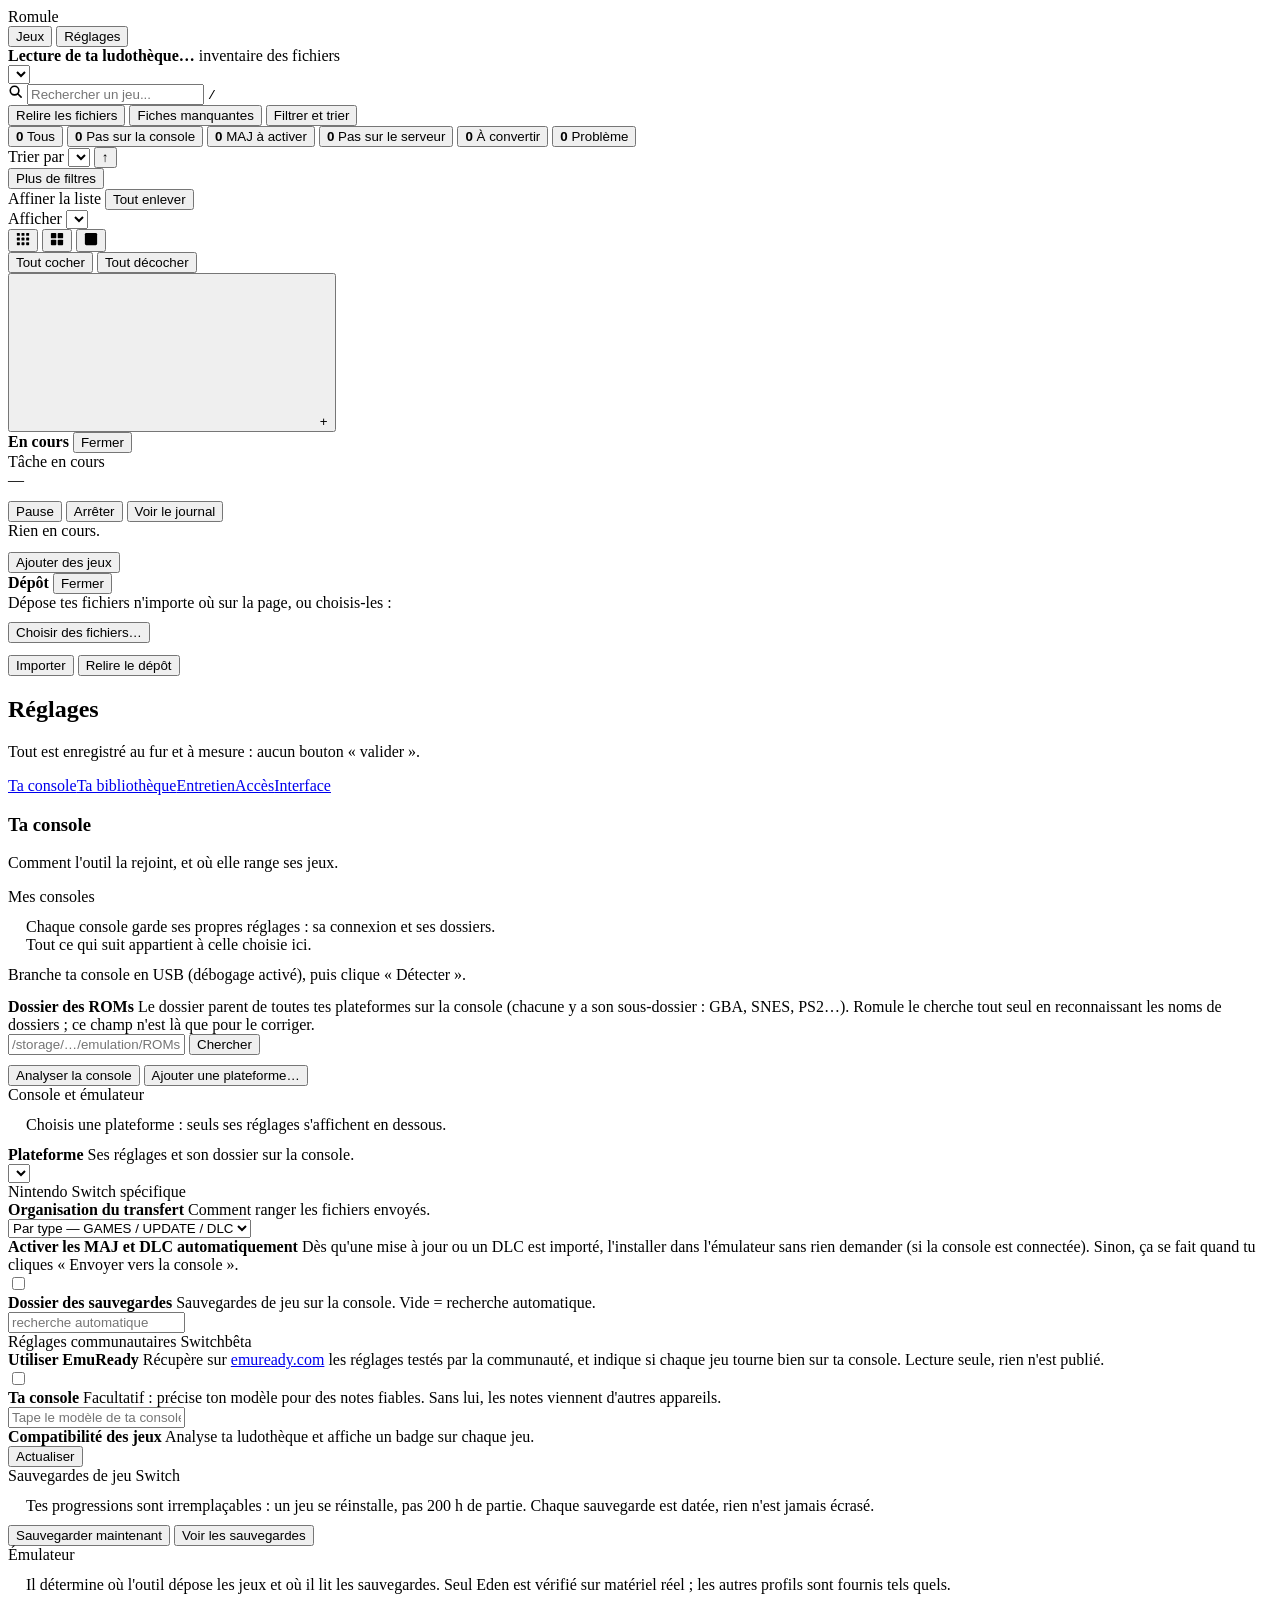
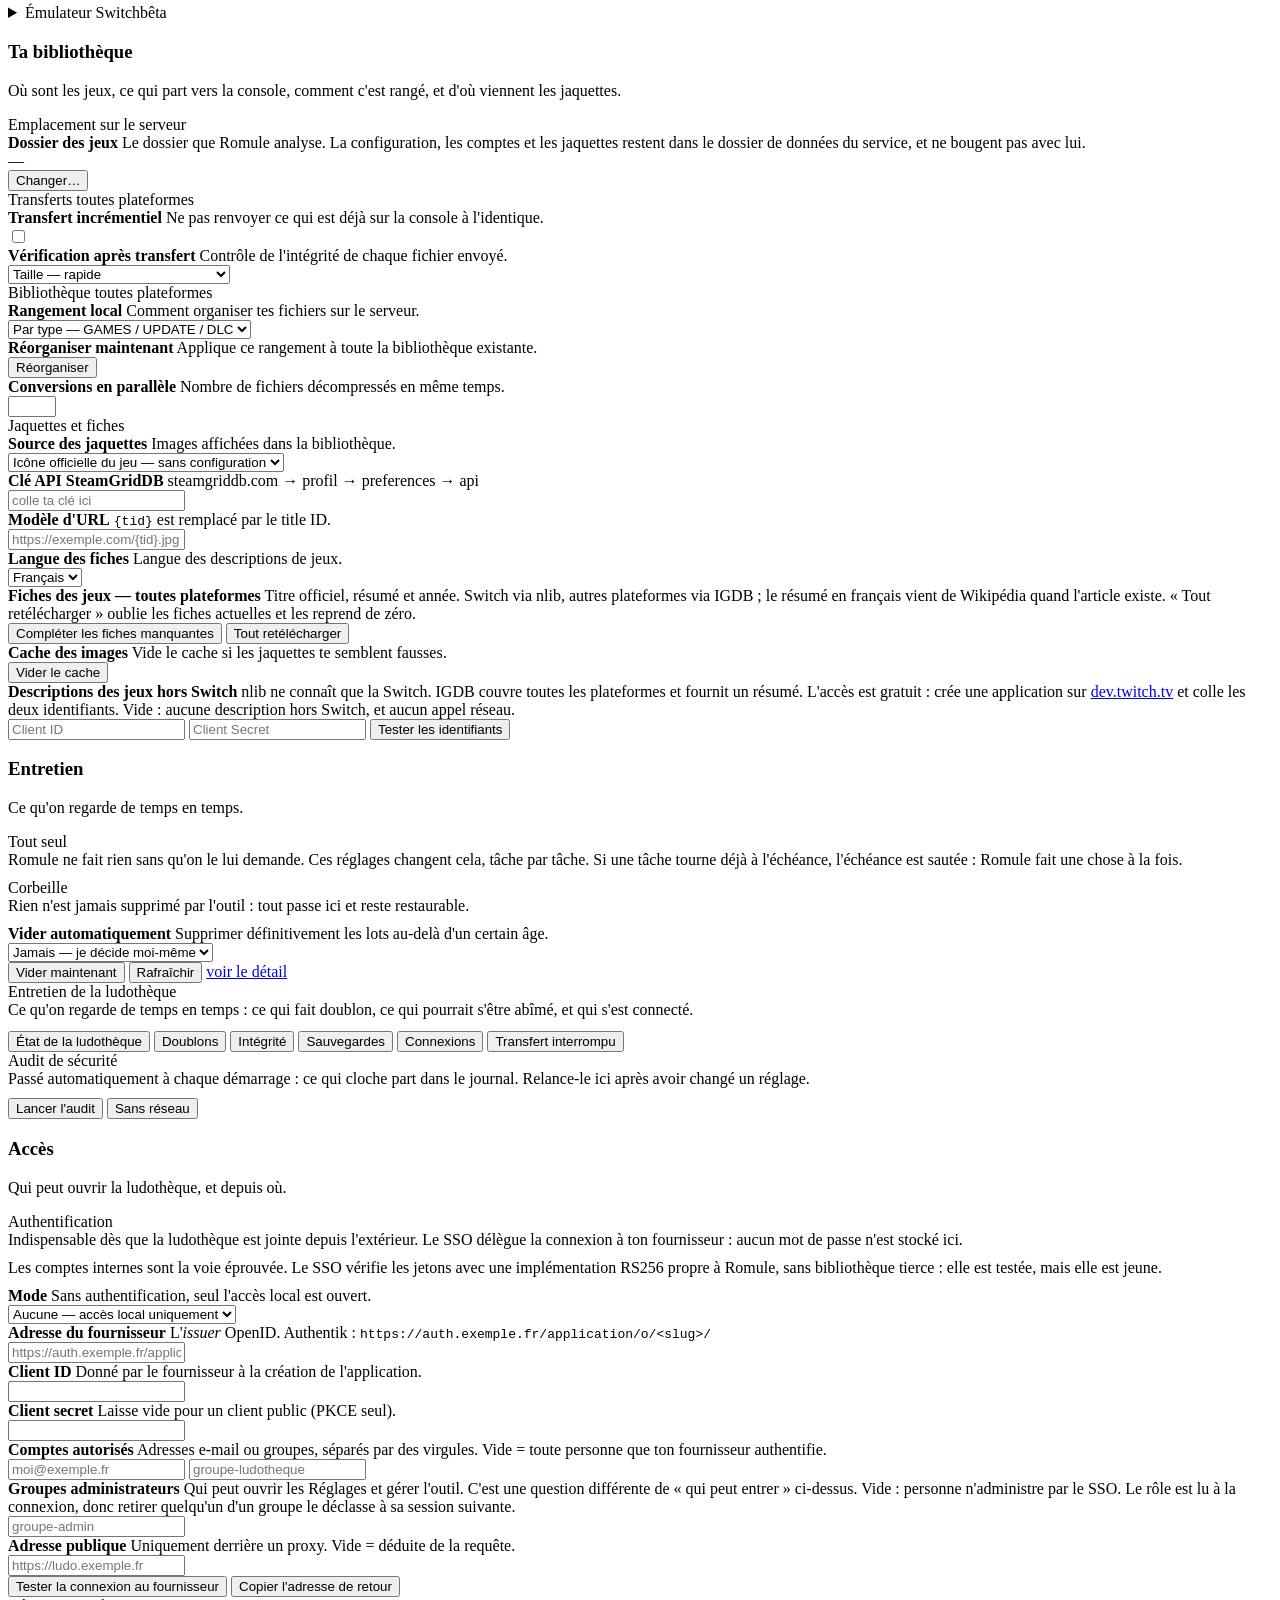
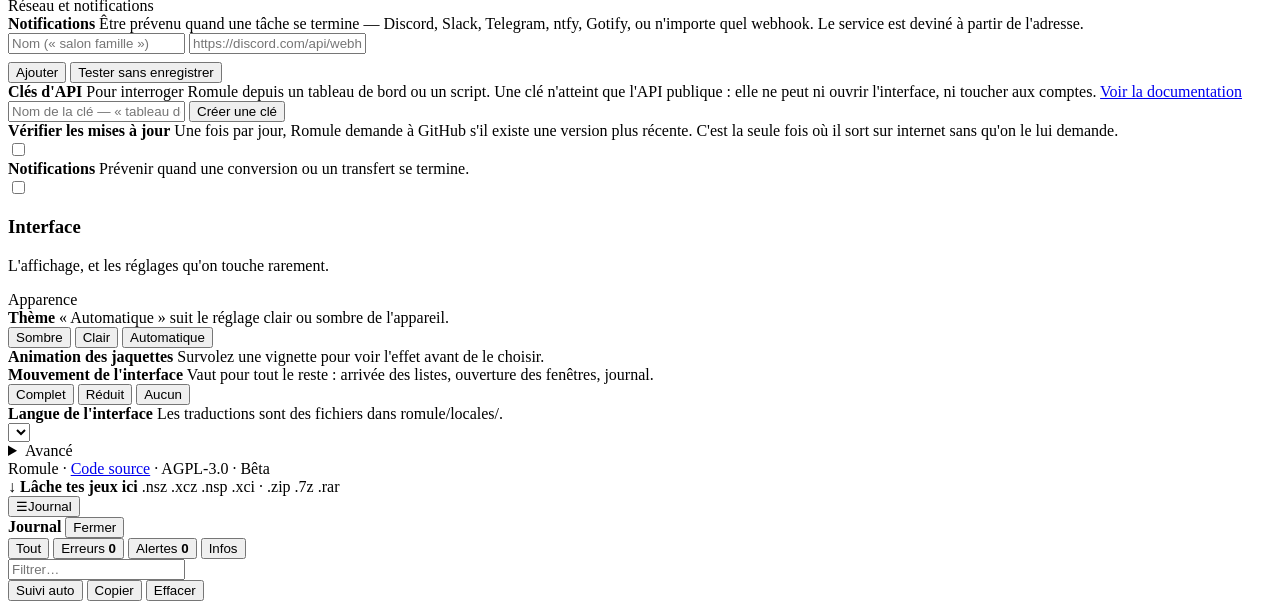
==== commit 5a4ff01a: "L'assistant cesse de parler de la Switch, et cinq réglages d'écran L'étape console ne demande plus r" ====
--- a/romule/static/index.html
+++ b/romule/static/index.html
@@ -287,7 +287,10 @@
         <!-- One sentence. The previous three explained the DESIGN — why two
              consoles are not one overwritten setting — which is this file's
              business, not the reader's, and it overflowed the group's frame. -->
-        <p class="lead" style="margin:0 0 12px; max-width:62ch">Chaque console
+        <!-- The shorthand margin ERASED the group's 18px inset — a shorthand
+             resets every side it does not name — so the sentence sat flush
+             against the frame. -->
+        <p class="lead" style="margin:12px 18px; max-width:62ch">Chaque console
           garde ses propres réglages : sa connexion et ses dossiers. Tout ce qui
           suit appartient à celle choisie ici.</p>
         <div id="consoles"></div>
@@ -491,7 +494,7 @@
 
       <div class="setgroup" id="groupe-console">
         <div class="setgt">Console et émulateur</div>
-        <p class="lead" style="margin:0 0 12px">Choisis une plateforme&nbsp;: seuls
+        <p class="lead" style="margin:12px 18px">Choisis une plateforme&nbsp;: seuls
           ses réglages s'affichent en dessous.</p>
 
         <div class="setrow">
@@ -571,7 +574,7 @@
       </div>
       <div class="setgroup platform-group" data-plateforme="switch">
         <div class="setgt">Sauvegardes de jeu <span class="scope">Switch</span></div>
-        <p class="lead" style="margin:0 0 10px">Tes progressions sont irremplaçables :
+        <p class="lead" style="margin:12px 18px 10px">Tes progressions sont irremplaçables :
           un jeu se réinstalle, pas 200 h de partie. Chaque sauvegarde est datée,
           rien n'est jamais écrasé.</p>
         <div class="bar">
@@ -588,7 +591,7 @@
            whole tool. -->
       <div class="setgroup">
         <div class="setgt">Émulateur</div>
-        <p class="lead" style="margin:0 0 10px">Il détermine où l'outil dépose les
+        <p class="lead" style="margin:12px 18px 10px">Il détermine où l'outil dépose les
           jeux et où il lit les sauvegardes. Seul Eden est vérifié sur matériel
           réel ; les autres profils sont fournis tels quels.</p>
         <div id="choixemulateur" class="bar"></div>
@@ -596,7 +599,7 @@
 
       <details class="setgroup platform-group" data-plateforme="switch" id="edengroup">
         <summary class="setgt">Émulateur <span class="scope">Switch</span><span class="beta">bêta</span></summary>
-        <p class="lead" style="margin:10px 0">Réglages de l'émulateur pour tous les jeux.
+        <p class="lead" style="margin:10px 18px">Réglages de l'émulateur pour tous les jeux.
           Pour un jeu précis, ouvre sa fiche depuis la liste : c'est là que vivent
           ses réglages et ceux recommandés par la communauté.</p>
         <!-- The three actions belong to the table they act on, and are drawn
@@ -637,7 +640,7 @@
             <span id="d-ludo">Le dossier que Romule analyse. La configuration, les
               comptes et les jaquettes restent dans le dossier de données du
               service, et ne bougent pas avec lui.</span></div>
-          <div class="setctl">
+          <div class="setctl setctl-duo">
             <div class="onbchemin mono" id="s-ludo">—</div>
             <button class="ghost" id="b-ludo" data-act="libOpen">Changer…</button>
           </div>
@@ -709,7 +712,7 @@
           <div class="setlab"><b>Source des jaquettes</b>
             <span id="d-cover">Images affichées dans la bibliothèque.</span></div>
           <div class="setctl"><select id="s-coverprov">
-            <option value="nlib">Icônes Switch — sans configuration</option>
+            <option value="nlib">Icône officielle du jeu — sans configuration</option>
             <option value="steamgriddb">SteamGridDB — clé API requise</option>
             <option value="custom">URL personnalisée</option>
           </select></div>
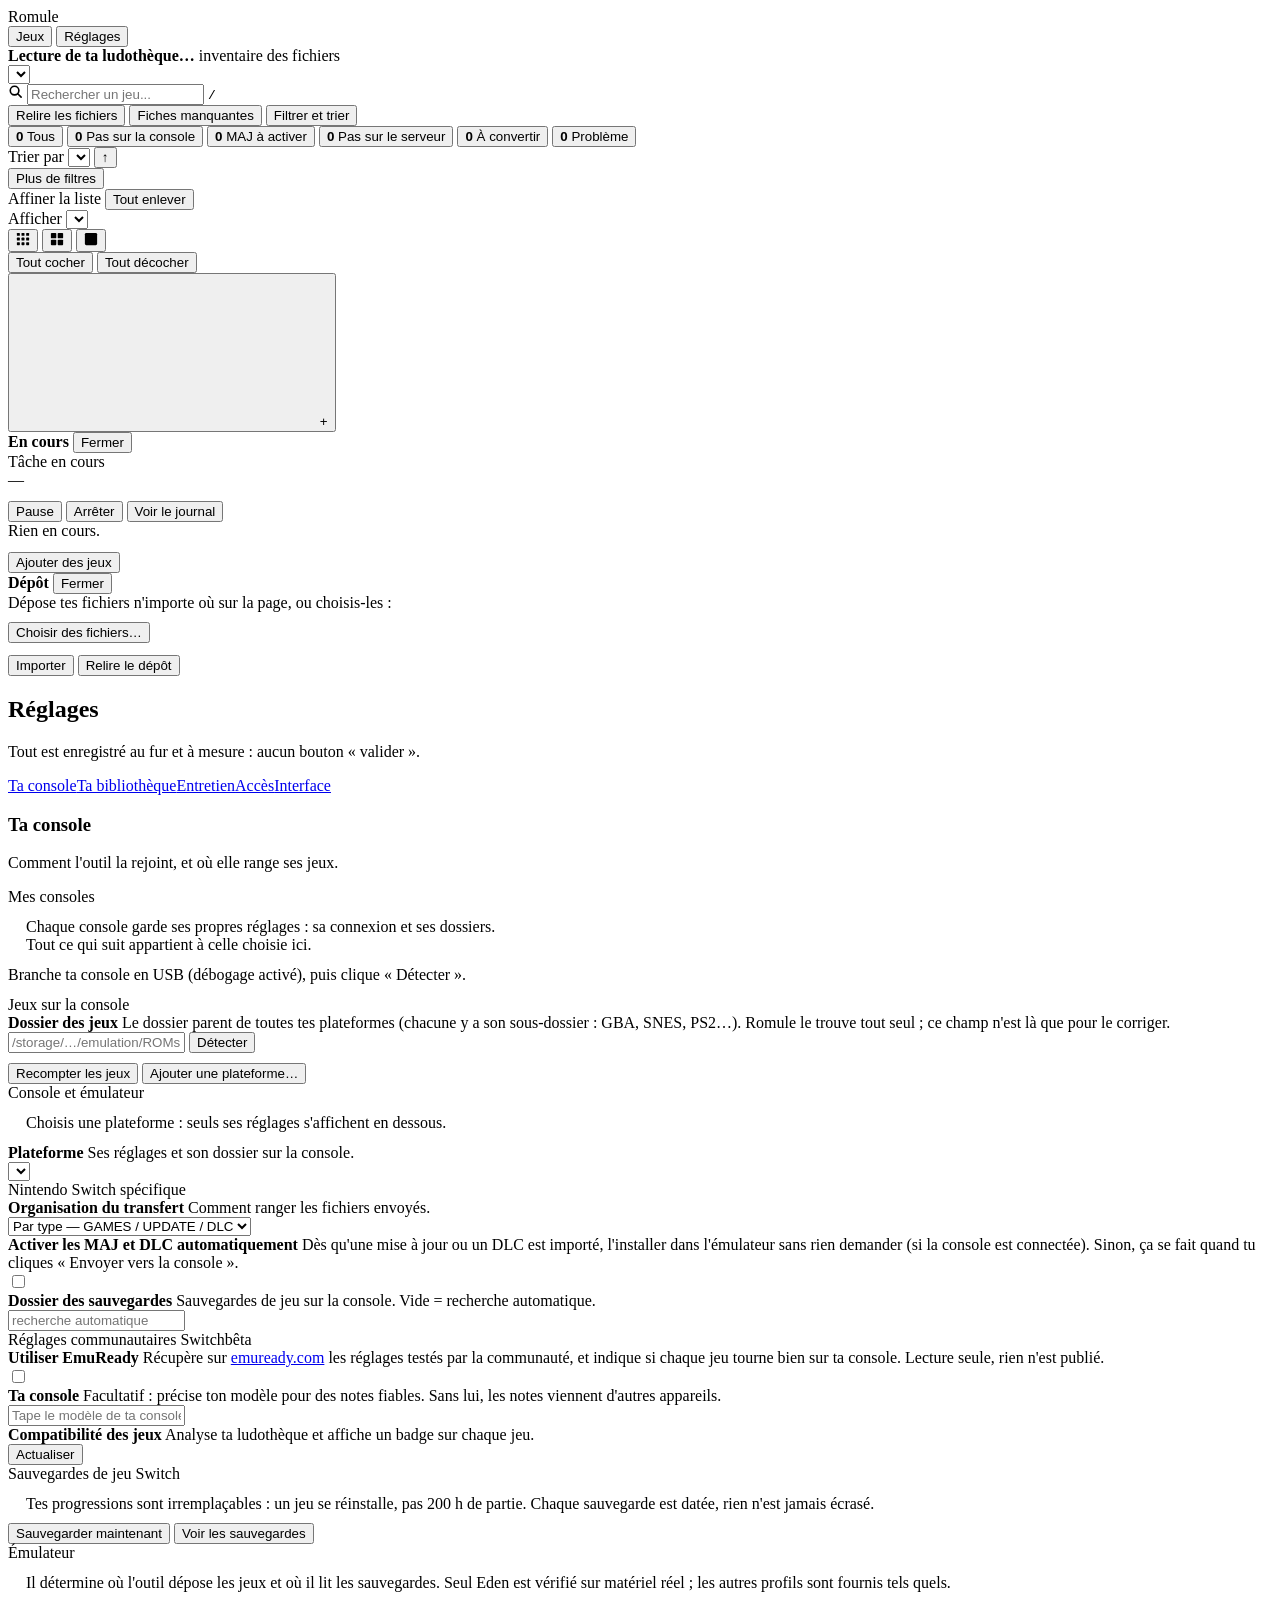
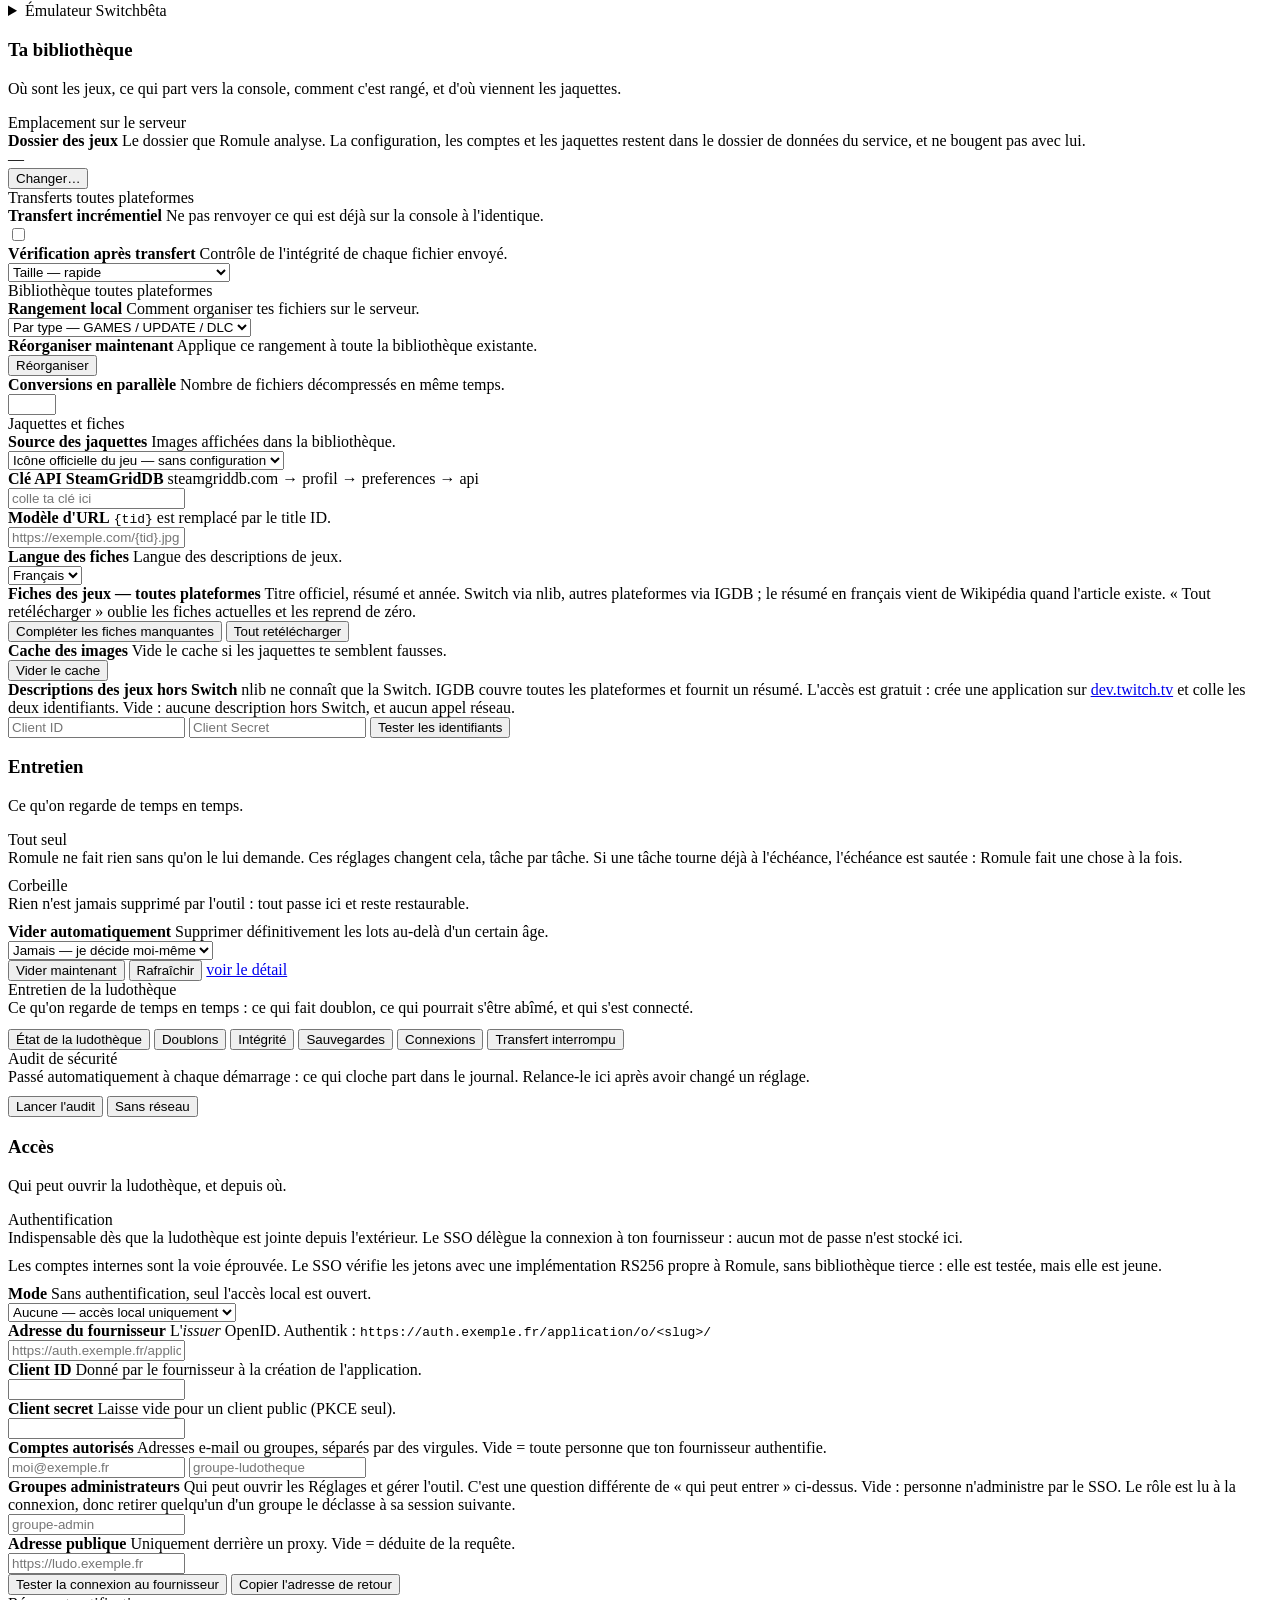
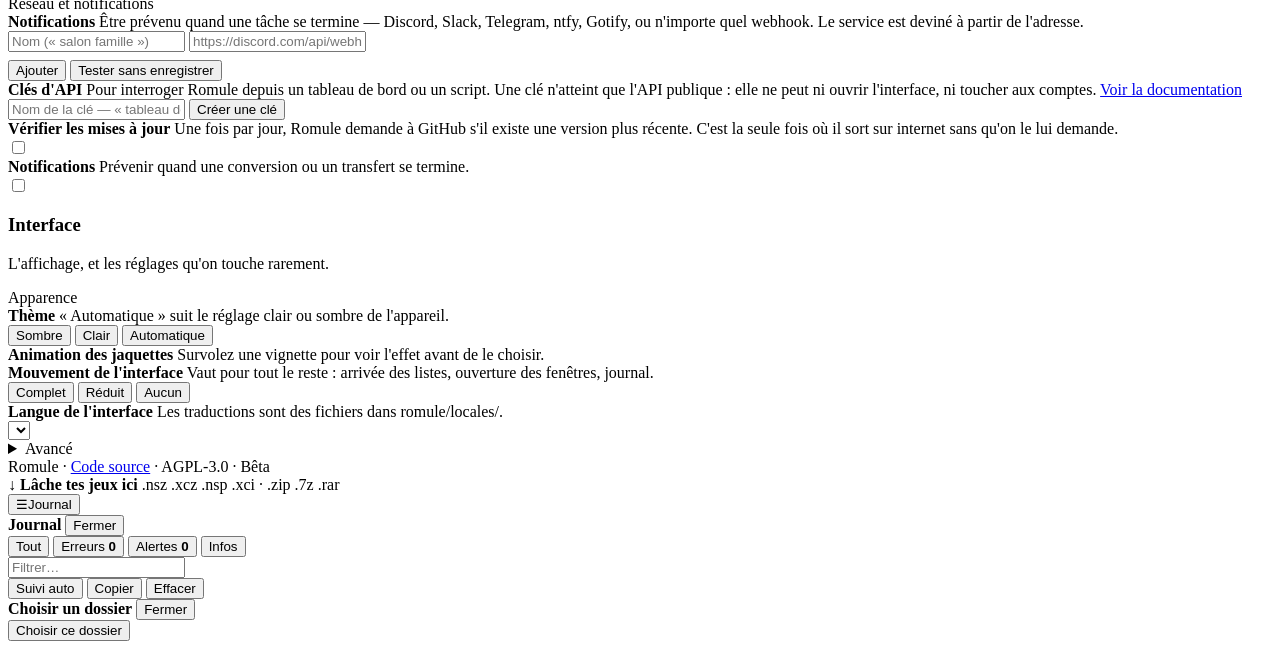
==== commit 280bb7ca: "Épure : la navigation devient une modale, et huit écrans perdent leur bruit Le fil conducteur de tes" ====
--- a/romule/static/index.html
+++ b/romule/static/index.html
@@ -309,8 +309,7 @@
             <h3>Connecter la console sans câble</h3>
             <button class="ghost" data-act="togglePairing">Fermer</button>
           </div>
-          <p class="lead">Le Wi-Fi évite le câble, mais reste 2 à 5× plus lent pour
-            les gros transferts. À faire une seule fois : ensuite la console est
+          <p class="lead">À faire une seule fois : ensuite la console est
             reconnue toute seule.</p>
           <div class="wizprog"><i id="wizbar"></i></div>
 
@@ -411,21 +410,14 @@
                    read as "everything is done", which left a reader
                    wondering why the header still showed no console. -->
               <p class="wok">Appairage fait. Il reste la connexion.</p>
-              <p>Il reste un seul nombre : le port de connexion, que seule la
-                console affiche. Ferme la fenêtre du code — derrière elle,
-                l'écran de débogage sans fil montre sa propre ligne
-                « Adresse IP et port ».</p>
-              <div class="wpath">Android ouvre deux services : celui de
-                l'appairage, qui ne vit que le temps de la fenêtre du code, et
-                celui de la connexion, ouvert tant que le débogage sans fil
-                l'est. Deux services, deux ports.</div>
-              <p class="wmdns">Romule ne peut pas le deviner d'ici : la console
-                l'annonce en mDNS, qui ne traverse pas le réseau d'un
-                conteneur.</p>
-              <!-- The search carries on while you read, and says so here.
-                   Discreet on purpose: it must not look like something to wait
-                   for, because typing the number is always faster. -->
-              <div class="wcherche" id="conn-cherche" aria-live="polite"></div>
+              <!-- One instruction. This step carried five paragraphs — why
+                   Android has two ports, why mDNS cannot cross a bridge, a
+                   live search line — and the reader has ONE thing to do: read
+                   a line off the console and type it. The why lives in the
+                   documentation. -->
+              <p>Ferme la fenêtre du code : derrière elle, l'écran de débogage
+                sans fil affiche « Adresse IP et port ». Recopie-la ici — son
+                port n'est pas celui que tu viens de saisir.</p>
               <label class="wfield">
                 <span>Adresse IP et port, lue sur l'écran de débogage sans fil</span>
                 <input type="text" id="conn-addr" placeholder="192.168.1.42:5555"
@@ -433,7 +425,6 @@
               </label>
               <div class="bar">
                 <button class="ghost" data-act="wizStep" data-val="3">Retour</button>
-                <button class="ghost" data-act="wifiRetrouver">Chercher le port</button>
                 <button class="go" data-act="wifiConnectField">Connecter la console</button>
               </div>
             </div>
@@ -457,39 +448,31 @@
           </div>
         </div>
 
-        <div class="setrow" style="margin-top:14px">
-          <div class="setlab"><b>Dossier des ROMs</b>
-            <span>Le dossier parent de toutes tes plateformes sur la console
-              (chacune y a son sous-dossier : GBA, SNES, PS2…). Romule le
-              cherche tout seul en reconnaissant les noms de dossiers ; ce champ
-              n'est là que pour le corriger.</span></div>
-          <!-- Detecting it is the normal way; typing it is the exception. The
-               button sits with the field rather than in the analysis bar
-               below, because it answers the question the field asks. -->
+      <div id="organizewrap" hidden></div>
+      </div>
+
+      <!-- Its own group. The games folder and the platform census were folded
+           into « Mes consoles », where their two buttons — « Chercher »,
+           « Analyser la console » — read as more console plumbing. They answer
+           a different question: not HOW the console is reached, but WHAT it
+           holds. -->
+      <div class="setgroup">
+        <div class="setgt">Jeux sur la console</div>
+        <div class="setrow">
+          <div class="setlab"><b>Dossier des jeux</b>
+            <span>Le dossier parent de toutes tes plateformes (chacune y a son
+              sous-dossier : GBA, SNES, PS2…). Romule le trouve tout seul ; ce
+              champ n'est là que pour le corriger.</span></div>
           <div class="setctl setctl-duo"><input type="text" id="s-romsroot"
                  placeholder="/storage/…/emulation/ROMs">
-            <button class="ghost" data-act="detectRoms">Chercher</button></div>
-        </div>
-
-        <!-- What the tool REALLY finds on the console: the user no longer has
-             to guess which folders exist or which ones are empty. -->
+            <button class="ghost" data-act="detectRoms">Détecter</button></div>
+        </div>
         <div class="bar" style="margin-top:10px">
-          <button class="go" data-act="fullAnalysis">Analyser la console</button>
+          <button class="go" data-act="fullAnalysis">Recompter les jeux</button>
           <button class="ghost" data-act="addPlatform">Ajouter une plateforme…</button>
         </div>
         <div class="platforms" id="plateformes"></div>
         <div id="tree" class="tree" hidden></div>
-      <div id="organizewrap" hidden></div>
-      <div id="browserwrap" style="display:none">
-          <p class="lead" style="margin-top:12px"><b id="browsecible">Choisir un dossier</b> —
-            navigue jusqu'au dossier voulu, puis valide.</p>
-          <div class="bar">
-            <button class="go" data-act="useDir">Utiliser ce dossier</button>
-            <button class="ghost" data-act="browse">Rafraîchir</button>
-          </div>
-          <div id="crumb" class="crumb"></div>
-          <div id="browser"></div>
-        </div>
       </div>
 
       <div class="setgroup" id="groupe-console">
@@ -1175,6 +1158,24 @@
 <div class="toasts" id="toasts"></div>
 <div class="modal" id="modal" data-act="closeGame"></div>
 <div class="modal" id="dialog" data-act="closeDialog"></div>
+<!-- Folder navigation, wherever it is asked for: a MODAL, not a panel pushed
+     into the page. Three callers used to reposition one panel — the wizard
+     borrowed it, the storage list moved it, the platform row found it two
+     screens away — and each move was a chance for the click to look dead. A
+     modal has no position to get wrong, and the page underneath keeps its
+     layout. The confirm button sits BELOW the listing: you go somewhere, you
+     look at what is there, then you confirm. -->
+<div class="modal" id="navmodal" data-act="closeNav">
+  <div class="obox navbox">
+    <div class="navtete"><b id="browsecible">Choisir un dossier</b>
+      <button class="ghost" data-act="navFermer">Fermer</button></div>
+    <div id="crumb" class="crumb"></div>
+    <div id="browser"></div>
+    <div class="bar">
+      <button class="go" data-act="useDir">Choisir ce dossier</button>
+    </div>
+  </div>
+</div>
 <script src="/reactive.js"></script>
 <script src="/app.js"></script>
 </body></html>
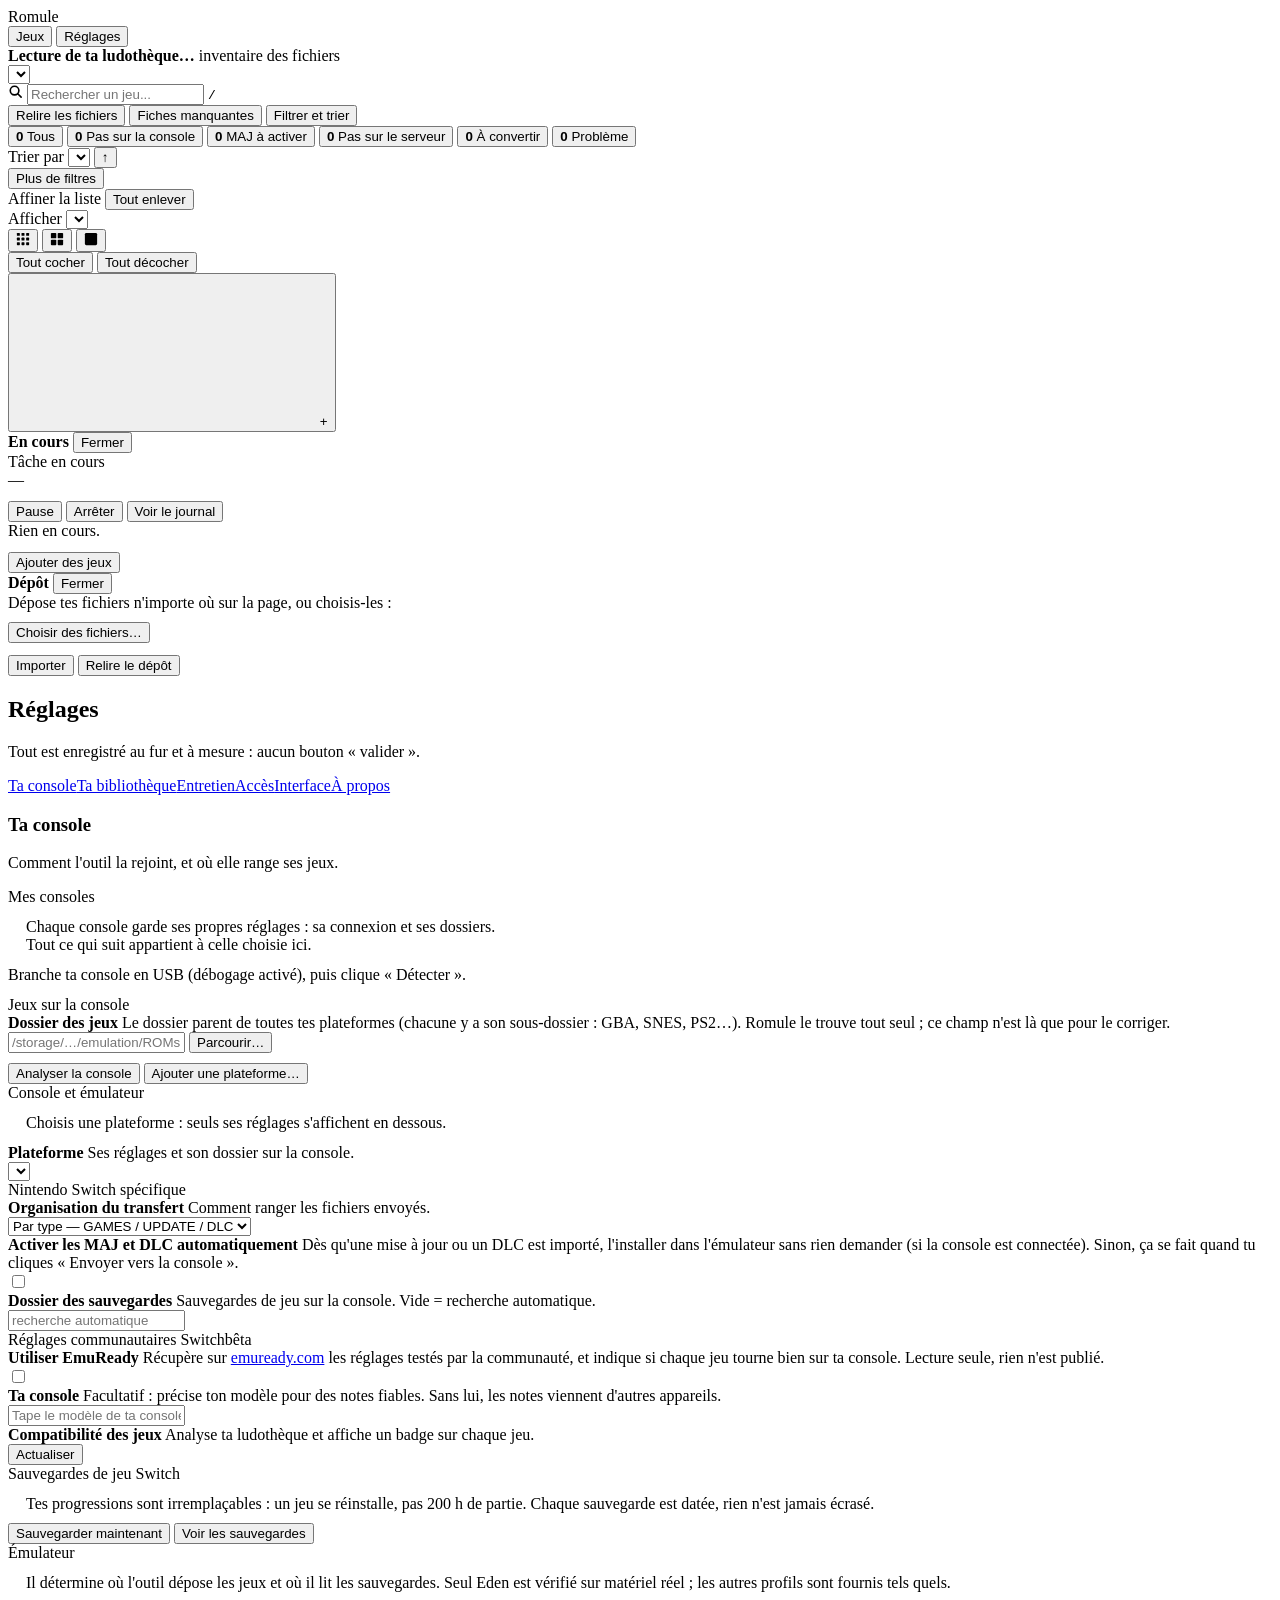
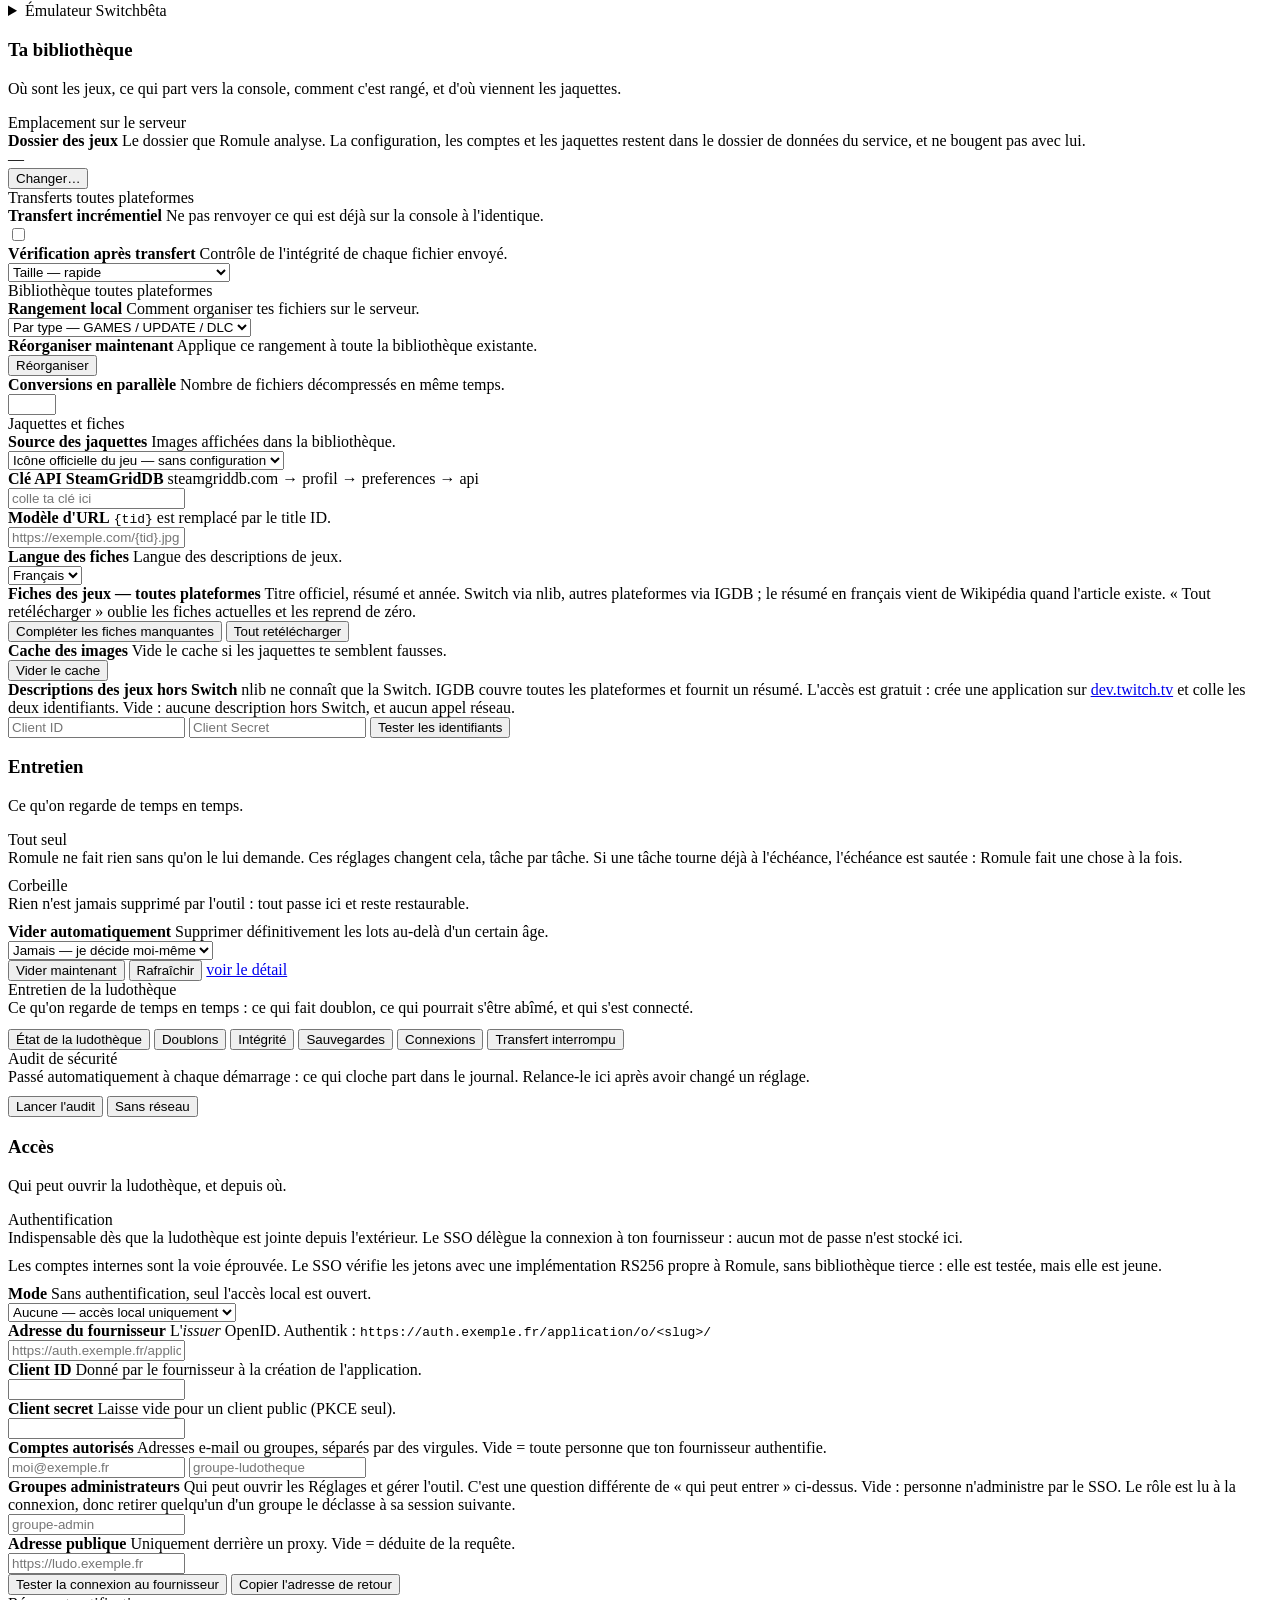
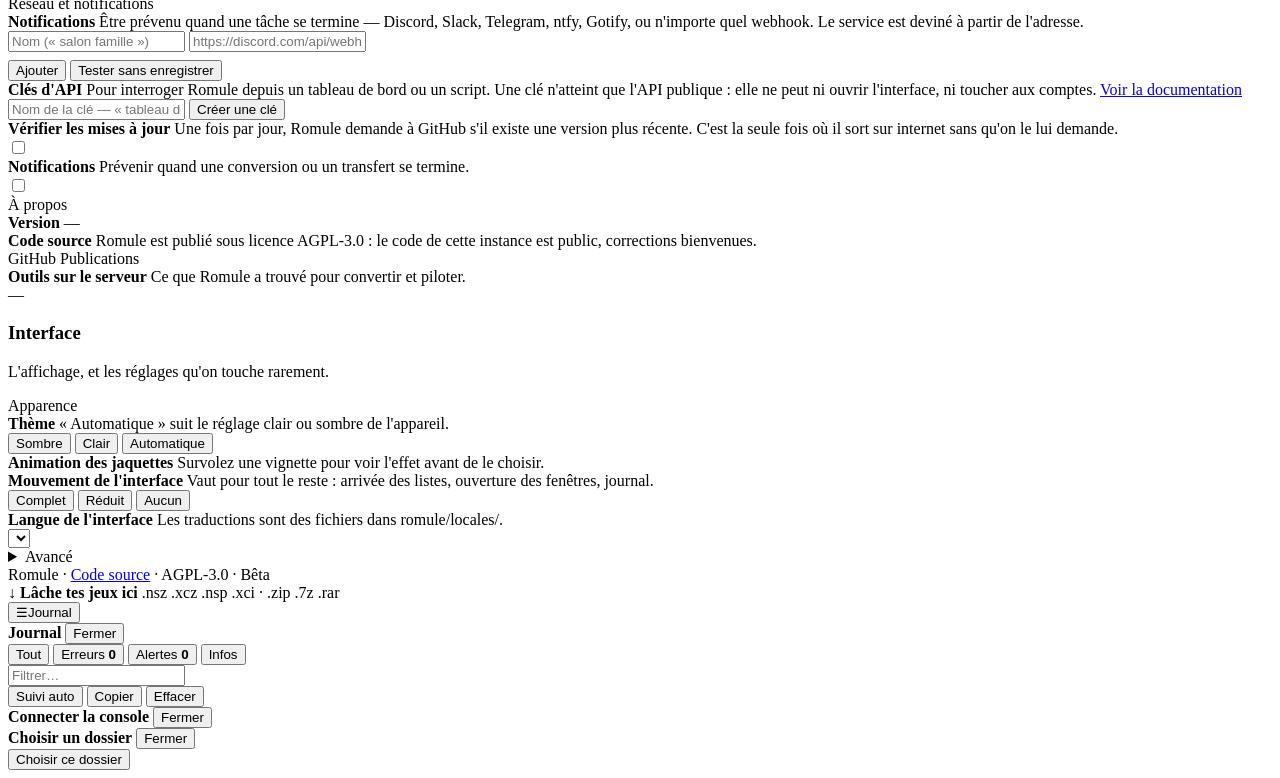
==== commit 03f36cce: "Trois bugs de modale, une modale de connexion, et l'onglet À propos Les trois bugs d'abord, tous rée" ====
--- a/romule/static/index.html
+++ b/romule/static/index.html
@@ -271,7 +271,7 @@
       <!-- The page is over 4 000 px long: without a table of contents, you
            hunt. The five entries answer "what am I setting right now?", not the
            code's internal structure. -->
-      <nav class="setnav" id="setnav" aria-label="Sections des réglages"><a href="#sec-console">Ta console</a><a href="#sec-biblio">Ta bibliothèque</a><a href="#sec-entretien">Entretien</a><a href="#sec-acces">Accès</a><a href="#sec-interface">Interface</a><span class="setnav-state" id="savehint" role="status" aria-live="polite"></span></nav>
+      <nav class="setnav" id="setnav" aria-label="Sections des réglages"><a href="#sec-console">Ta console</a><a href="#sec-biblio">Ta bibliothèque</a><a href="#sec-entretien">Entretien</a><a href="#sec-acces">Accès</a><a href="#sec-interface">Interface</a><a href="#sec-apropos">À propos</a><span class="setnav-state" id="savehint" role="status" aria-live="polite"></span></nav>
 
       <section class="setsection" id="sec-console">
         <h3 class="sectitre">Ta console</h3>
@@ -463,12 +463,15 @@
             <span>Le dossier parent de toutes tes plateformes (chacune y a son
               sous-dossier : GBA, SNES, PS2…). Romule le trouve tout seul ; ce
               champ n'est là que pour le corriger.</span></div>
-          <div class="setctl setctl-duo"><input type="text" id="s-romsroot"
+          <!-- One analyse button below; this row only says WHERE. « Détecter »
+               next to the recount button was two names for halves of one
+               intention, and nobody could tell them apart. -->
+          <div class="setctl setctl-duo setctl-large"><input type="text" id="s-romsroot"
                  placeholder="/storage/…/emulation/ROMs">
-            <button class="ghost" data-act="detectRoms">Détecter</button></div>
+            <button class="ghost" data-act="parcourirRoms">Parcourir…</button></div>
         </div>
         <div class="bar" style="margin-top:10px">
-          <button class="go" data-act="fullAnalysis">Recompter les jeux</button>
+          <button class="go" data-act="fullAnalysis">Analyser la console</button>
           <button class="ghost" data-act="addPlatform">Ajouter une plateforme…</button>
         </div>
         <div class="platforms" id="plateformes"></div>
@@ -984,6 +987,33 @@
 
       </section>
 
+      <section class="setsection" id="sec-apropos">
+        <div class="setgroup">
+          <div class="setgt">À propos</div>
+          <div class="setrow">
+            <div class="setlab"><b>Version</b>
+              <span id="ap-version">—</span></div>
+            <div class="setctl"><button class="ghost" data-act="showUpdate"
+                id="ap-notes" hidden>Notes de version</button></div>
+          </div>
+          <div class="setrow">
+            <div class="setlab"><b>Code source</b>
+              <span>Romule est publié sous licence AGPL-3.0 : le code de cette
+                instance est public, corrections bienvenues.</span></div>
+            <div class="setctl"><a class="ghost btnlien" id="ap-source"
+                target="_blank" rel="noopener">GitHub</a>
+              <a class="ghost btnlien" id="ap-releases" target="_blank"
+                rel="noopener">Publications</a></div>
+          </div>
+          <div class="setrow">
+            <div class="setlab"><b>Outils sur le serveur</b>
+              <span>Ce que Romule a trouvé pour convertir et piloter.</span></div>
+            <div class="setctl"><span class="mono" id="ap-outils"
+                data-i18n-skip>—</span></div>
+          </div>
+        </div>
+      </section>
+
       <section class="setsection" id="sec-interface">
         <h3 class="sectitre">Interface</h3>
         <p class="sectxt">L'affichage, et les réglages qu'on touche rarement.</p>
@@ -1165,6 +1195,15 @@
      modal has no position to get wrong, and the page underneath keeps its
      layout. The confirm button sits BELOW the listing: you go somewhere, you
      look at what is there, then you confirm. -->
+<!-- Connecting a console, as a dialog. The wizard's console step and this
+     share the pairing panel through `pairPreter`: one panel, three homes. -->
+<div class="modal" id="connectmodal" data-act="closeConnect">
+  <div class="obox navbox">
+    <div class="navtete"><b>Connecter la console</b>
+      <button class="ghost" data-act="connectFermer">Fermer</button></div>
+    <div id="connect-corps"></div>
+  </div>
+</div>
 <div class="modal" id="navmodal" data-act="closeNav">
   <div class="obox navbox">
     <div class="navtete"><b id="browsecible">Choisir un dossier</b>
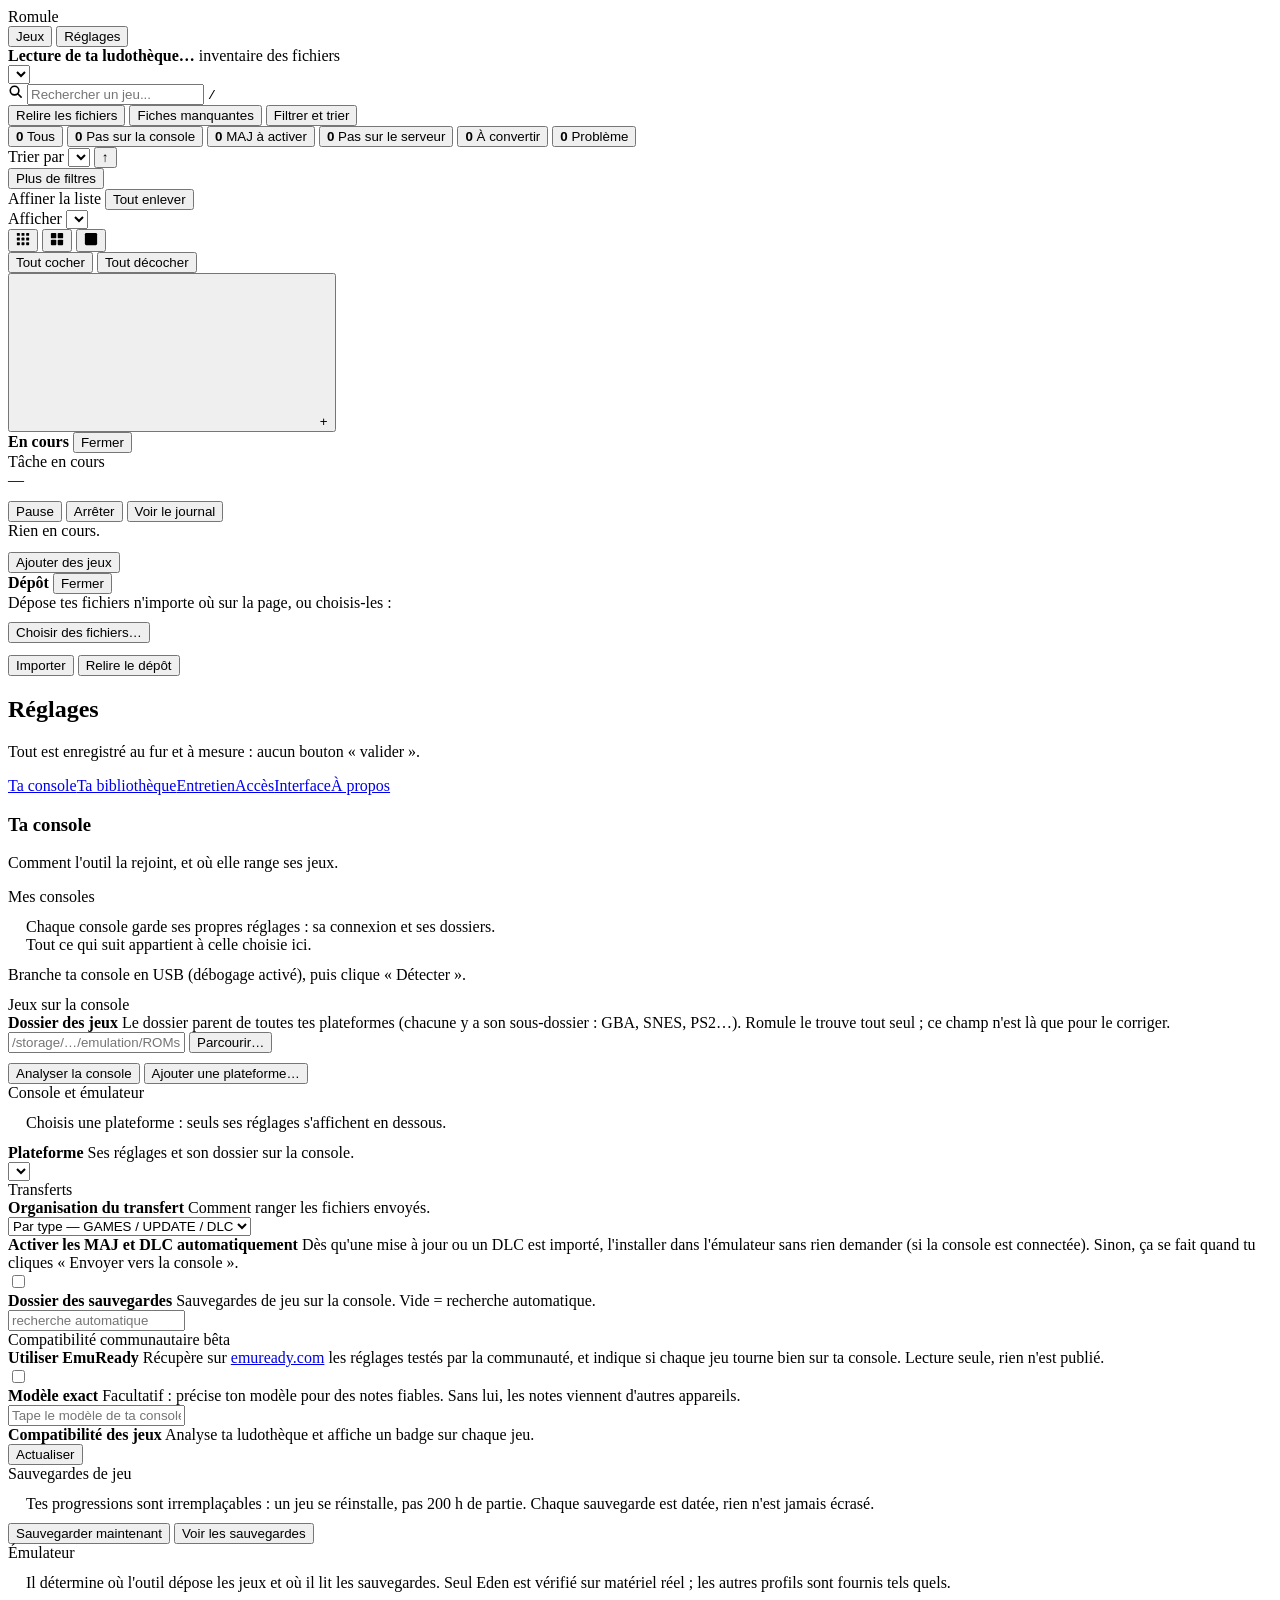
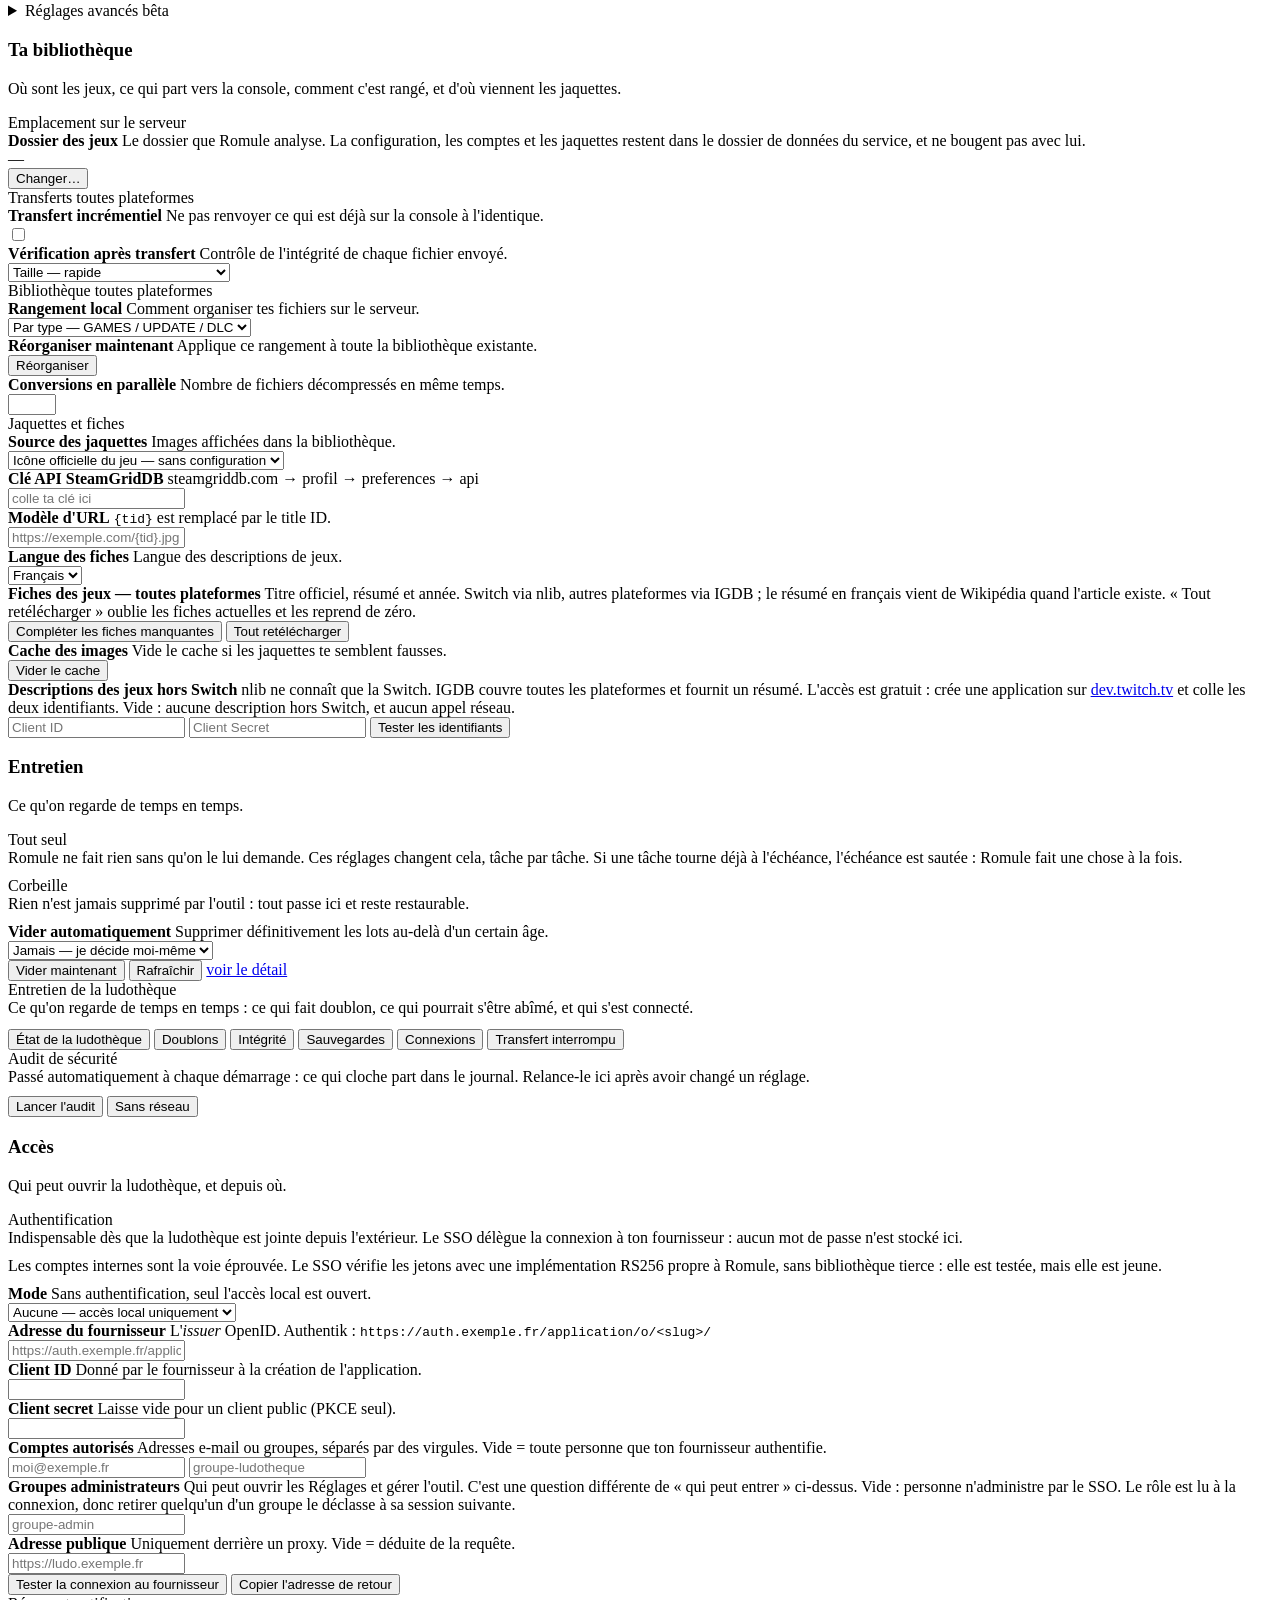
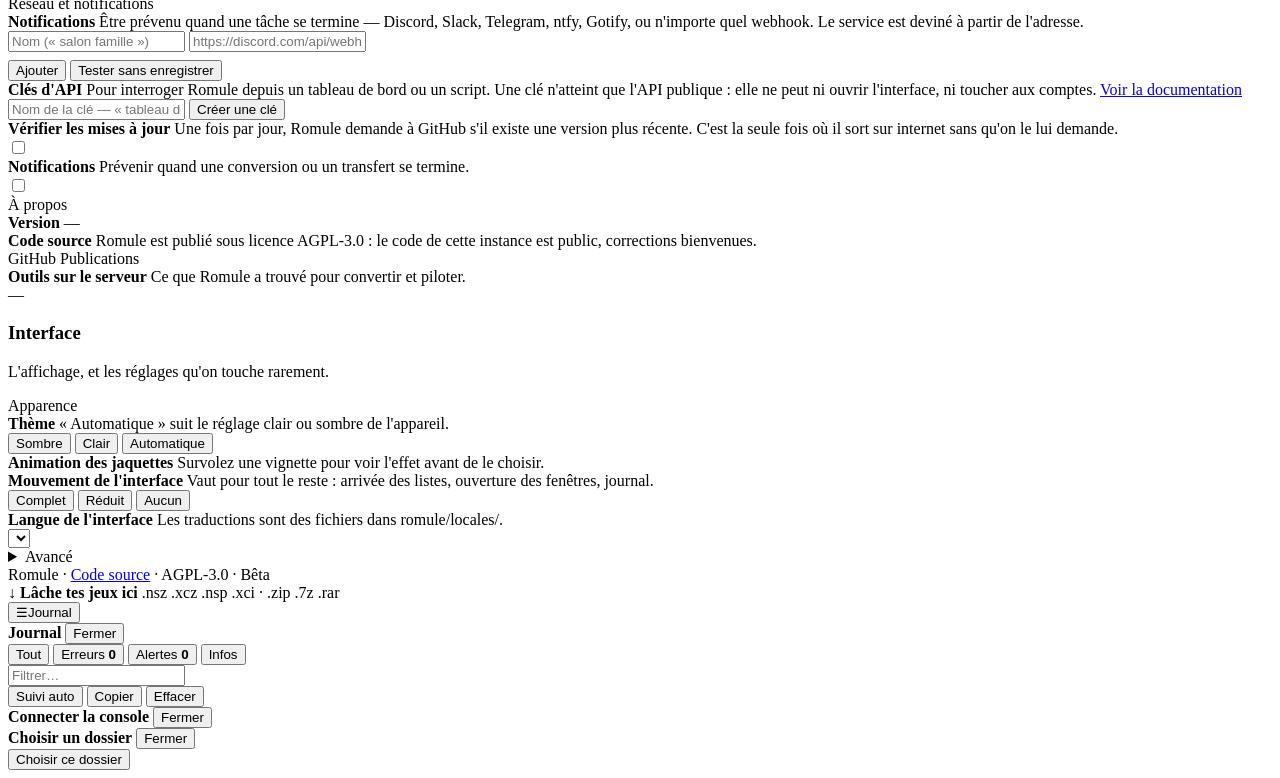
==== commit 83f47bb1: "Ajouter une console ne demande rien, et la section émulateur devient lisible L'ajout d'abord. Le dia" ====
--- a/romule/static/index.html
+++ b/romule/static/index.html
@@ -495,7 +495,9 @@
 
       <div id="pf-specifique">
       <div class="setgroup platform-group" data-plateforme="switch">
-        <div class="setgt">Nintendo Switch <span class="scope">spécifique</span></div>
+        <!-- These groups only show when their platform is selected: the titles
+             describe the CONTENT, they no longer repeat the platform. -->
+        <div class="setgt">Transferts</div>
 
         <!-- The folder is set once, in "Folder on the console" just above: it
              held for every platform, the Switch included. Keeping a duplicate
@@ -531,7 +533,7 @@
         
       </div>
       <div class="setgroup platform-group" data-plateforme="switch">
-        <div class="setgt">Réglages communautaires <span class="scope">Switch</span><span class="beta">bêta</span></div>
+        <div class="setgt">Compatibilité communautaire <span class="beta">bêta</span></div>
 
         <div class="setrow">
           <div class="setlab"><b>Utiliser EmuReady</b>
@@ -542,7 +544,7 @@
         </div>
 
         <div class="setrow" id="row-erdev">
-          <div class="setlab"><b>Ta console</b>
+          <div class="setlab"><b>Modèle exact</b>
             <span id="erdev-help">Facultatif : précise ton modèle pour des notes fiables.
               Sans lui, les notes viennent d'autres appareils.</span></div>
           <div class="setctl">
@@ -559,7 +561,7 @@
         </div>
       </div>
       <div class="setgroup platform-group" data-plateforme="switch">
-        <div class="setgt">Sauvegardes de jeu <span class="scope">Switch</span></div>
+        <div class="setgt">Sauvegardes de jeu</div>
         <p class="lead" style="margin:12px 18px 10px">Tes progressions sont irremplaçables :
           un jeu se réinstalle, pas 200 h de partie. Chaque sauvegarde est datée,
           rien n'est jamais écrasé.</p>
@@ -575,16 +577,19 @@
            CONSOLE first, and the emulator is one of the things that console
            has. Sitting above the console selector, it read as a setting of the
            whole tool. -->
-      <div class="setgroup">
+      <!-- ONE emulator group, not two blocks both titled « Émulateur ». The
+           profile choice only means something for the Switch engine — the
+           other platforms run whatever reads their folder — so the whole
+           group is scoped to it, and the advanced table folds inside. -->
+      <div class="setgroup platform-group" data-plateforme="switch">
         <div class="setgt">Émulateur</div>
         <p class="lead" style="margin:12px 18px 10px">Il détermine où l'outil dépose les
           jeux et où il lit les sauvegardes. Seul Eden est vérifié sur matériel
           réel ; les autres profils sont fournis tels quels.</p>
         <div id="choixemulateur" class="bar"></div>
-      </div>
-
-      <details class="setgroup platform-group" data-plateforme="switch" id="edengroup">
-        <summary class="setgt">Émulateur <span class="scope">Switch</span><span class="beta">bêta</span></summary>
+
+      <details class="sousbloc" id="edengroup">
+        <summary>Réglages avancés <span class="beta">bêta</span></summary>
         <p class="lead" style="margin:10px 18px">Réglages de l'émulateur pour tous les jeux.
           Pour un jeu précis, ouvre sa fiche depuis la liste : c'est là que vivent
           ses réglages et ceux recommandés par la communauté.</p>
@@ -607,6 +612,7 @@
         <div id="ec-profiles"></div>
       </details>
       </div>
+      </div><!-- /pf-specifique -->
 
       </section>
 
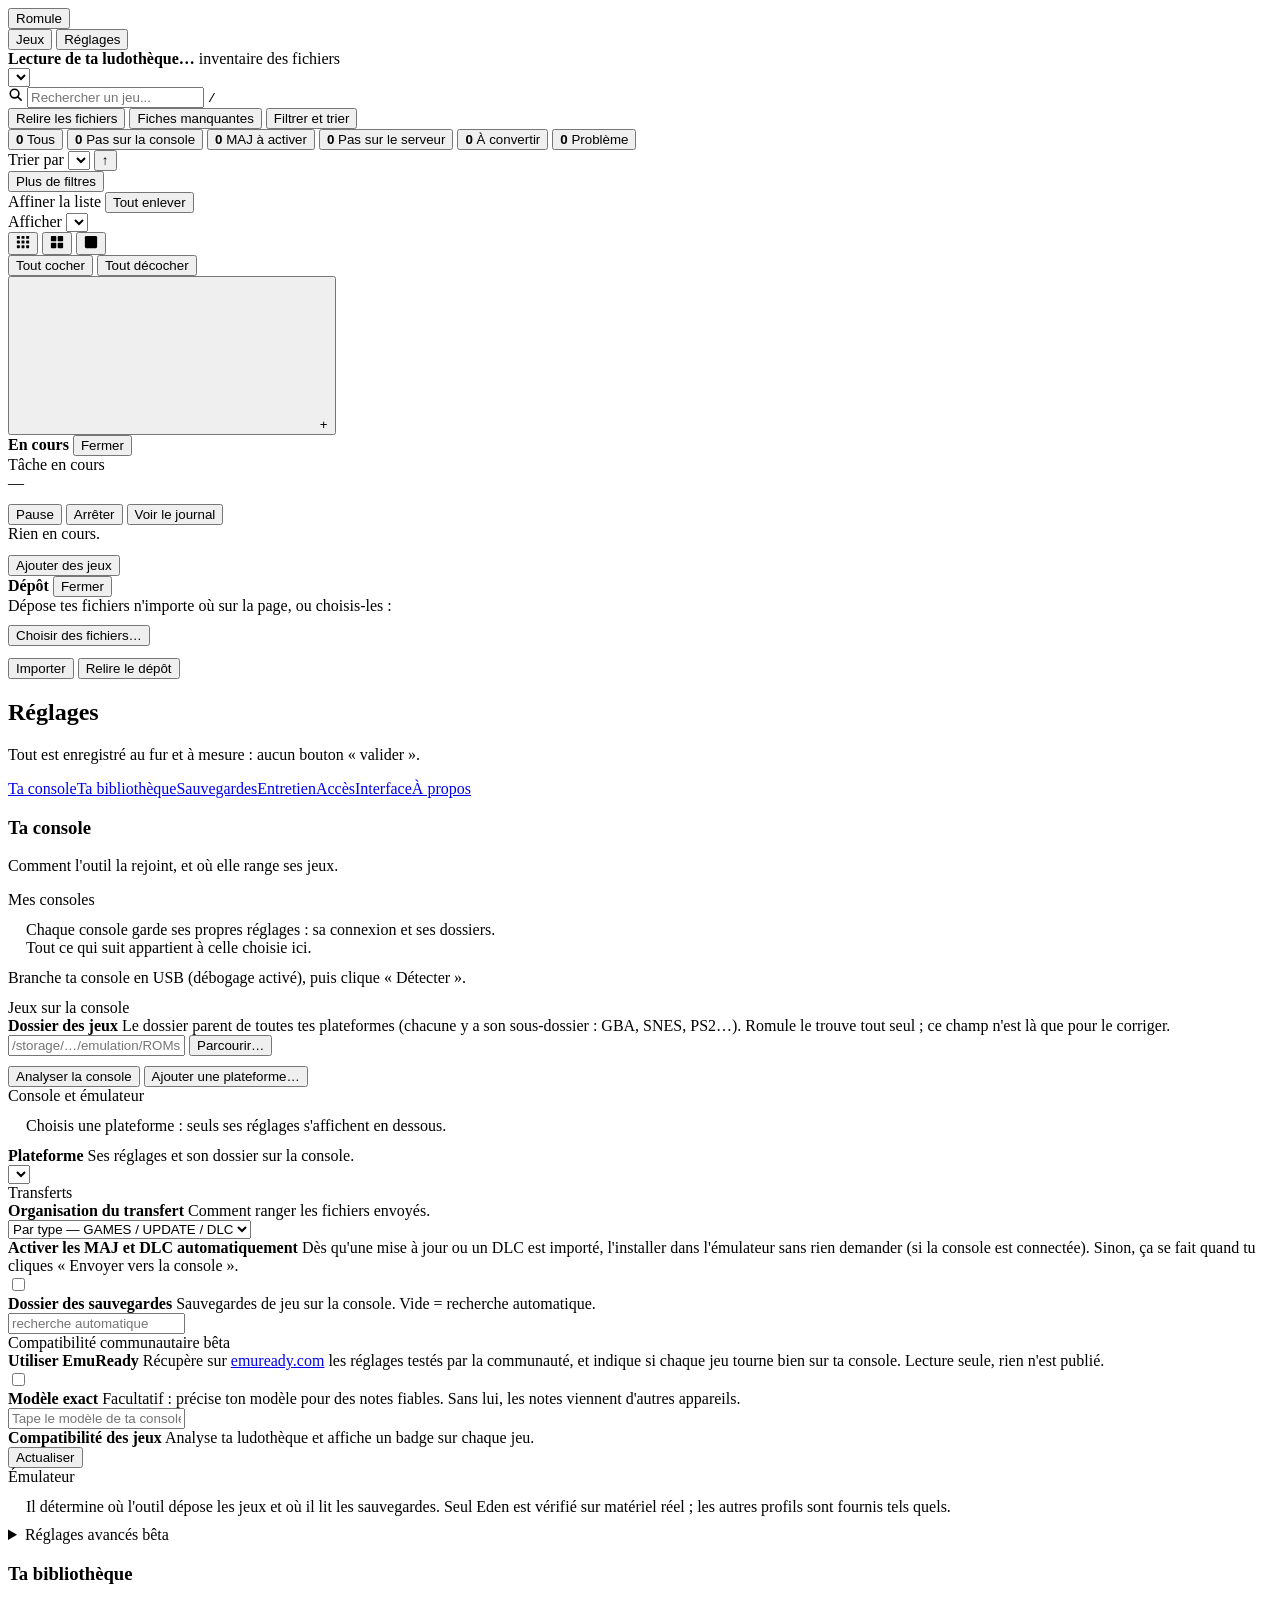
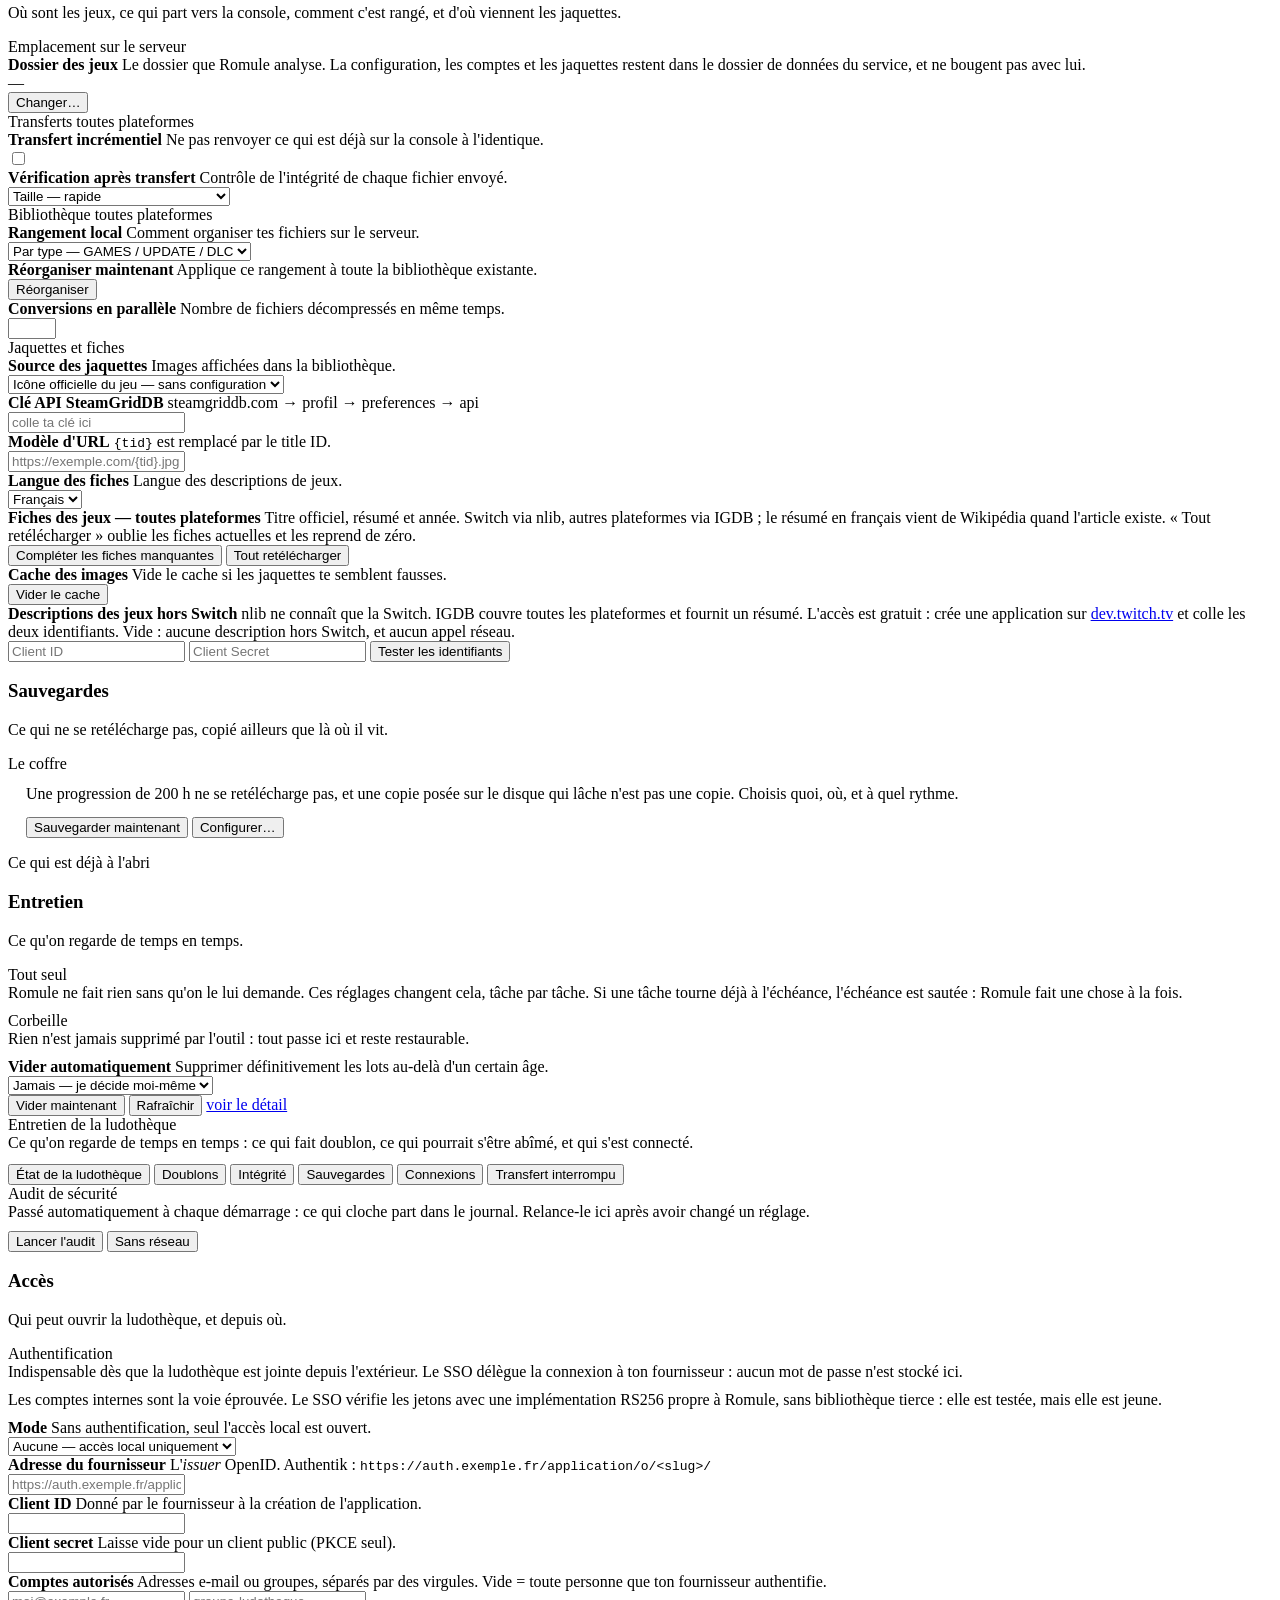
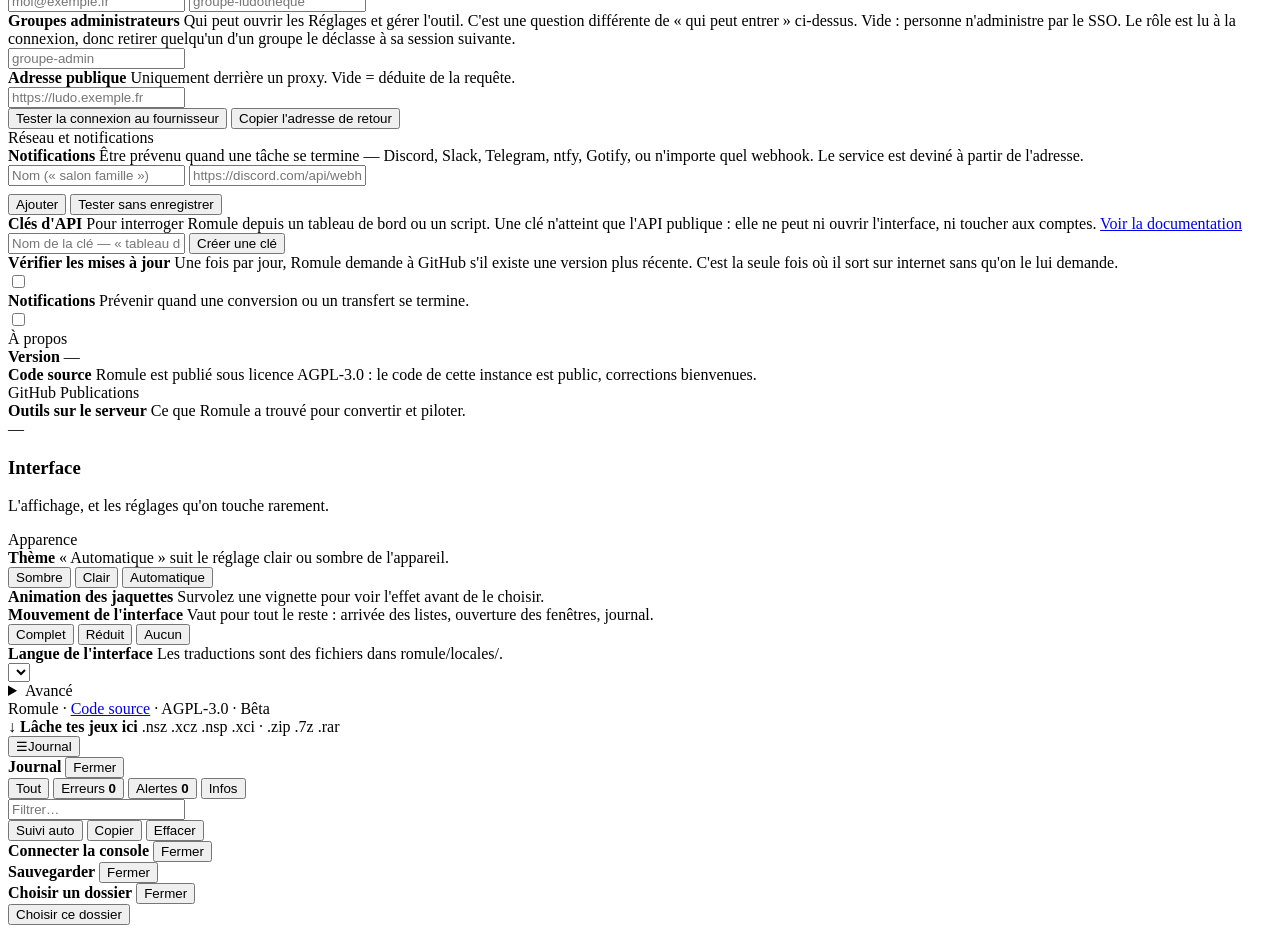
==== commit 465ff574: "Sauvegarder devient une catégorie, et cinq défauts d'usage « Sauvegardes de jeu » vivait en sous-par" ====
--- a/romule/static/index.html
+++ b/romule/static/index.html
@@ -20,7 +20,9 @@
          The "ROM | ULE" split is not arbitrary: the first three letters are the
          tool's subject, and the existing CSS already colours the second
          half. -->
-    <div class="brand" data-i18n-skip>Rom<span>ule</span></div>
+    <button class="brand" data-i18n-skip data-act="goLibrary" type="button"
+            title="Revenir à la bibliothèque"
+            aria-label="Revenir à la bibliothèque">Rom<span>ule</span></button>
     <nav class="tabs" id="tabs">
       <button data-tab="jeux" class="active" data-i18n="tab.jeux">Jeux</button>
       <button data-tab="settings" data-i18n="tab.settings">Réglages</button>
@@ -271,7 +273,7 @@
       <!-- The page is over 4 000 px long: without a table of contents, you
            hunt. The five entries answer "what am I setting right now?", not the
            code's internal structure. -->
-      <nav class="setnav" id="setnav" aria-label="Sections des réglages"><a href="#sec-console">Ta console</a><a href="#sec-biblio">Ta bibliothèque</a><a href="#sec-entretien">Entretien</a><a href="#sec-acces">Accès</a><a href="#sec-interface">Interface</a><a href="#sec-apropos">À propos</a><span class="setnav-state" id="savehint" role="status" aria-live="polite"></span></nav>
+      <nav class="setnav" id="setnav" aria-label="Sections des réglages"><a href="#sec-console">Ta console</a><a href="#sec-biblio">Ta bibliothèque</a><a href="#sec-sauvegarde">Sauvegardes</a><a href="#sec-entretien">Entretien</a><a href="#sec-acces">Accès</a><a href="#sec-interface">Interface</a><a href="#sec-apropos">À propos</a><span class="setnav-state" id="savehint" role="status" aria-live="polite"></span></nav>
 
       <section class="setsection" id="sec-console">
         <h3 class="sectitre">Ta console</h3>
@@ -282,7 +284,7 @@
            them: the folder, the pairing, the emulator. A selector further down
            would let someone change a setting for the console they were not
            looking at. -->
-      <div class="setgroup">
+      <div class="setgroup" id="groupe-mesconsoles">
         <div class="setgt">Mes consoles</div>
         <!-- One sentence. The previous three explained the DESIGN — why two
              consoles are not one overwritten setting — which is this file's
@@ -560,17 +562,11 @@
           <div class="setctl"><button data-act="erSync">Actualiser</button></div>
         </div>
       </div>
-      <div class="setgroup platform-group" data-plateforme="switch">
-        <div class="setgt">Sauvegardes de jeu</div>
-        <p class="lead" style="margin:12px 18px 10px">Tes progressions sont irremplaçables :
-          un jeu se réinstalle, pas 200 h de partie. Chaque sauvegarde est datée,
-          rien n'est jamais écrasé.</p>
-        <div class="bar">
-          <button class="go" data-act="backupSaves">Sauvegarder maintenant</button>
-          <button class="ghost" data-act="loadSaves">Voir les sauvegardes</button>
-        </div>
-        <div id="saves"></div>
-      </div>
+      <!-- "Game saves" used to live here, as a sub-part of the Switch
+           emulator. It belonged there on neither count: what gets backed up
+           does not depend on the emulator, and backing up is not a console
+           setting — it is a task, with a destination, a progress bar and a
+           rotation. See the "Backups" section. -->
       <!-- The emulator profile, next to the settings it governs.
            It used to open the section, on the grounds that it decides every
            path on the console. True, and beside the point: you choose a
@@ -597,6 +593,11 @@
              inside it: floating at the block's level they read as three more
              settings of the section rather than as what does something to the
              list above. -->
+        <!-- What the tool KNOWS, before what it offers. The table is read ON
+             the console: with no console it drew itself empty, and empty
+             fields read as settings at zero. This line says which of the two
+             cases you are looking at, and the controls follow it. -->
+        <div id="ec-etat" class="onbnote" hidden></div>
         <div class="ecbloc">
           <div class="bar">
             <select id="ec-scope" data-act-change="ecLoad"></select>
@@ -632,7 +633,7 @@
             <span id="d-ludo">Le dossier que Romule analyse. La configuration, les
               comptes et les jaquettes restent dans le dossier de données du
               service, et ne bougent pas avec lui.</span></div>
-          <div class="setctl setctl-duo">
+          <div class="setctl setctl-duo setctl-large">
             <div class="onbchemin mono" id="s-ludo">—</div>
             <button class="ghost" id="b-ludo" data-act="libOpen">Changer…</button>
           </div>
@@ -766,6 +767,34 @@
       </div>
       </div>
 
+      </section>
+
+      <!-- Its own section, not a sub-part of the emulator. What gets backed
+           up depends on no emulator; and backing up is not a setting but a
+           task: it has a destination, a progress bar, a journal and a
+           rotation. The detail is chosen in a dialog — four questions asked in
+           a row beat fifteen fields stacked in a page you came to for
+           something else. -->
+      <section class="setsection" id="sec-sauvegarde">
+        <h3 class="sectitre">Sauvegardes</h3>
+        <p class="sectxt">Ce qui ne se retélécharge pas, copié ailleurs que là où il vit.</p>
+
+        <div class="setgroup">
+          <div class="setgt">Le coffre</div>
+          <p class="lead" style="margin:12px 18px 10px">Une progression de 200 h ne
+            se retélécharge pas, et une copie posée sur le disque qui lâche n'est
+            pas une copie. Choisis quoi, où, et à quel rythme.</p>
+          <div id="coffre-resume"></div>
+          <div class="bar" style="margin:14px 18px 16px">
+            <button class="go" data-act="coffreLancer">Sauvegarder maintenant</button>
+            <button class="ghost" data-act="coffreOuvrir">Configurer…</button>
+          </div>
+        </div>
+
+        <div class="setgroup">
+          <div class="setgt">Ce qui est déjà à l'abri</div>
+          <div id="coffre-lots"></div>
+        </div>
       </section>
 
       <section class="setsection" id="sec-entretien">
@@ -1210,6 +1239,17 @@
     <div id="connect-corps"></div>
   </div>
 </div>
+<!-- The vault. One dialog, four questions in the order you ask them: what,
+     from which console, where, and how often. The body is drawn by
+     `renderCoffre()`: what it holds depends on what the machine found — mounted
+     volumes, synced folders — and that cannot be written out in advance. -->
+<div class="modal" id="coffremodal" data-act="closeCoffre">
+  <div class="obox navbox coffrebox">
+    <div class="navtete"><b>Sauvegarder</b>
+      <button class="ghost" data-act="coffreFermer">Fermer</button></div>
+    <div id="coffre-corps"></div>
+  </div>
+</div>
 <div class="modal" id="navmodal" data-act="closeNav">
   <div class="obox navbox">
     <div class="navtete"><b id="browsecible">Choisir un dossier</b>
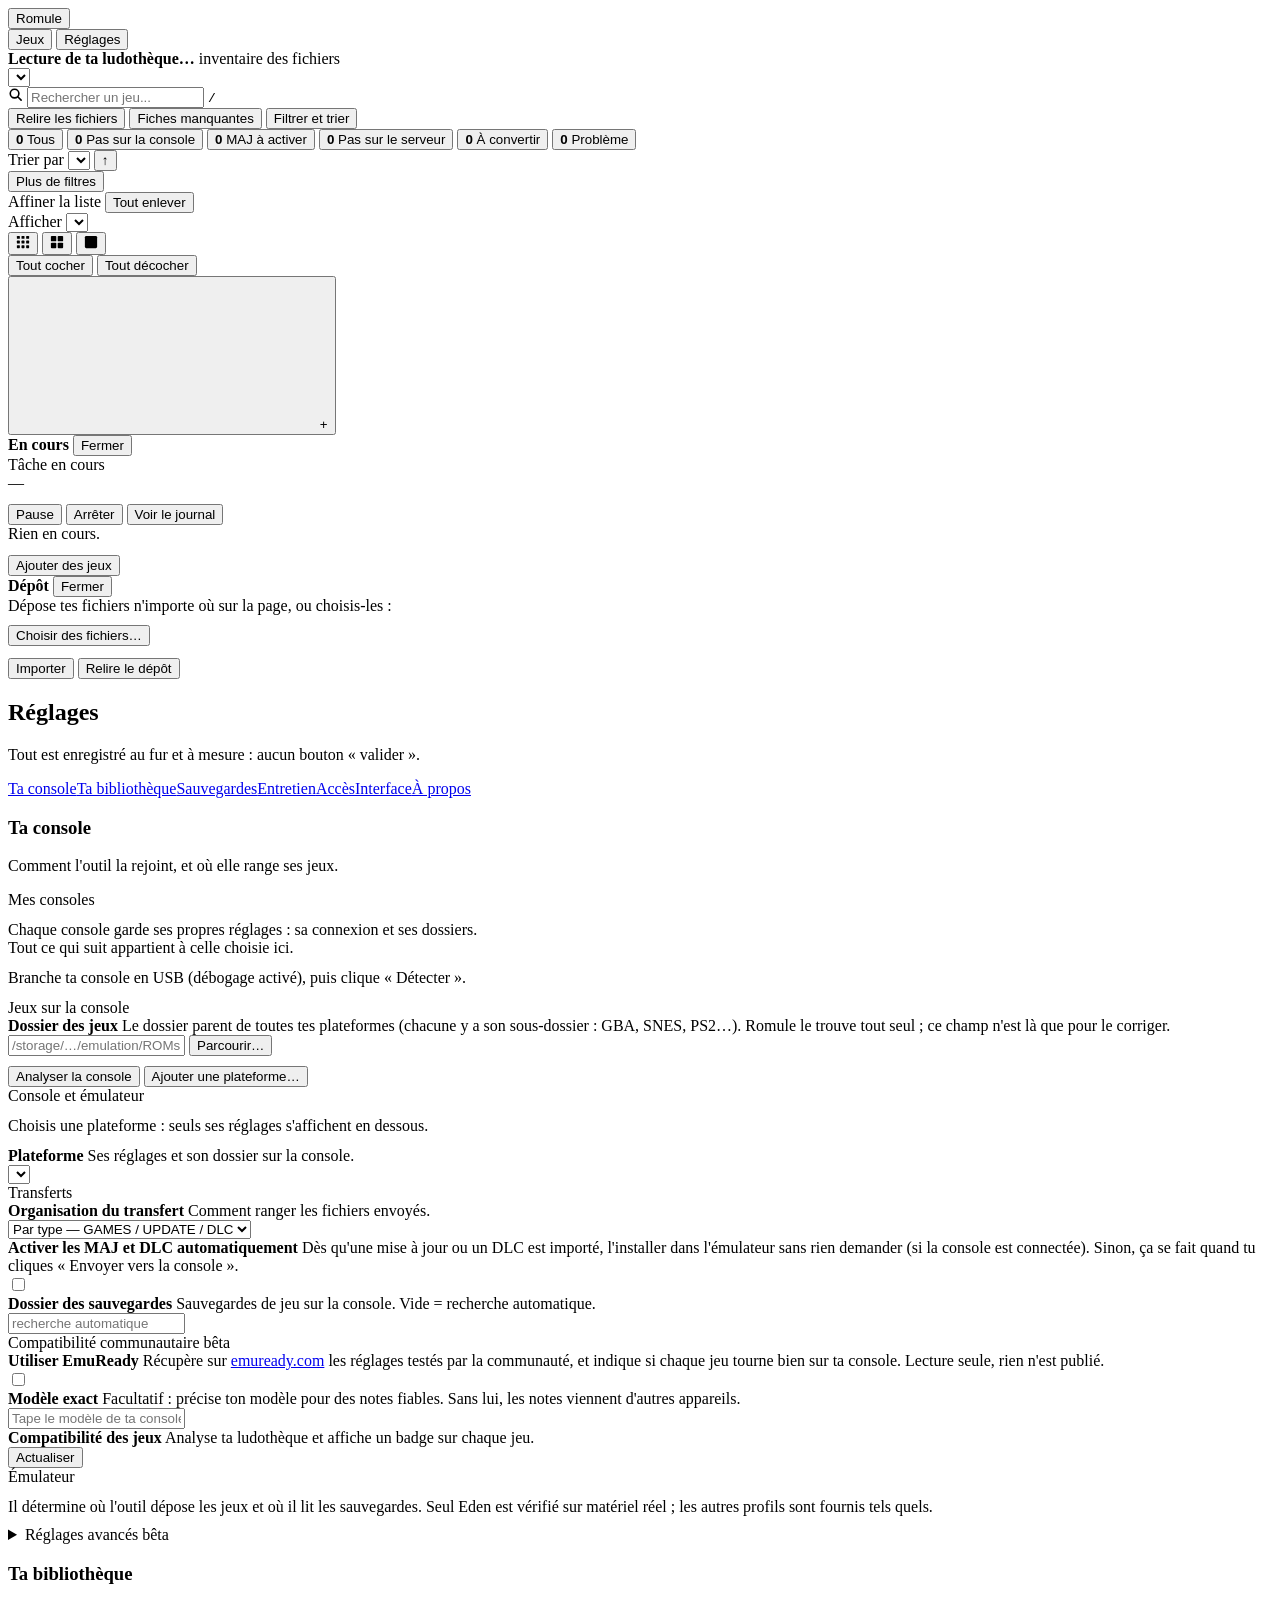
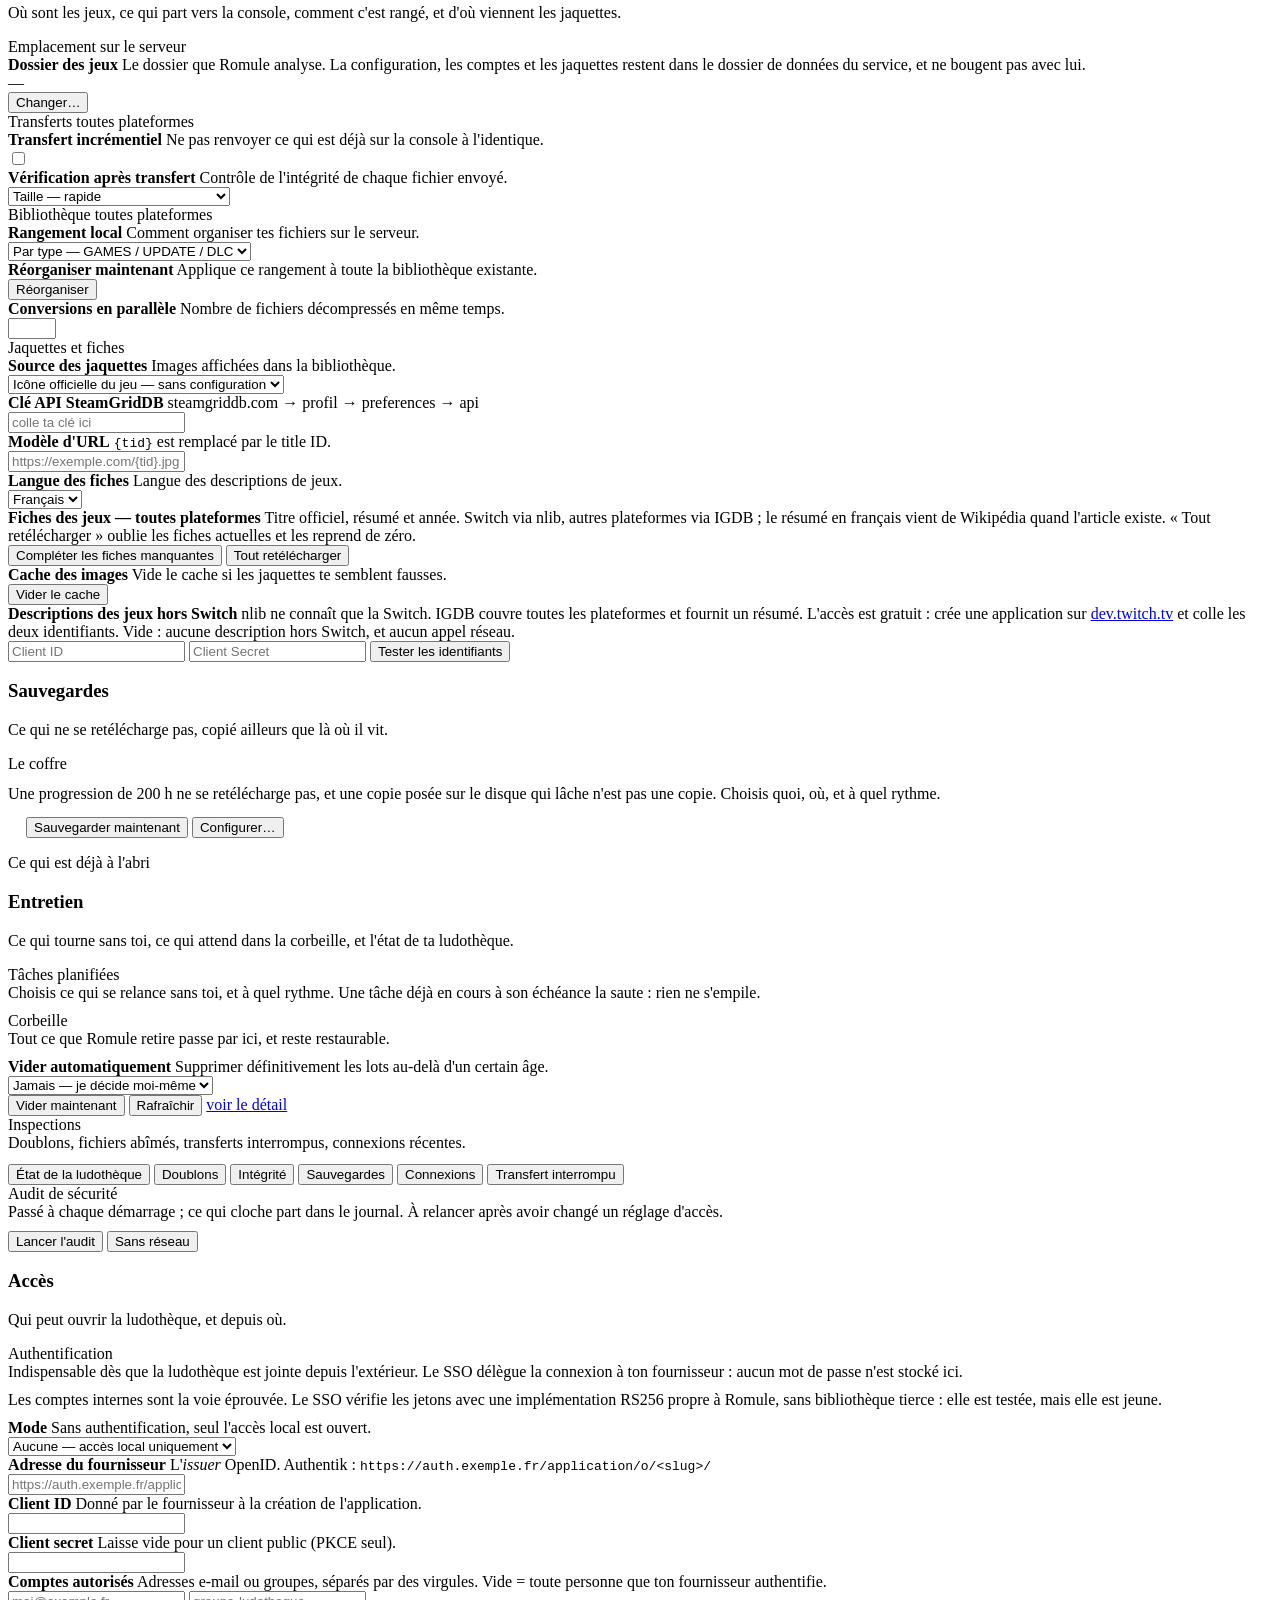
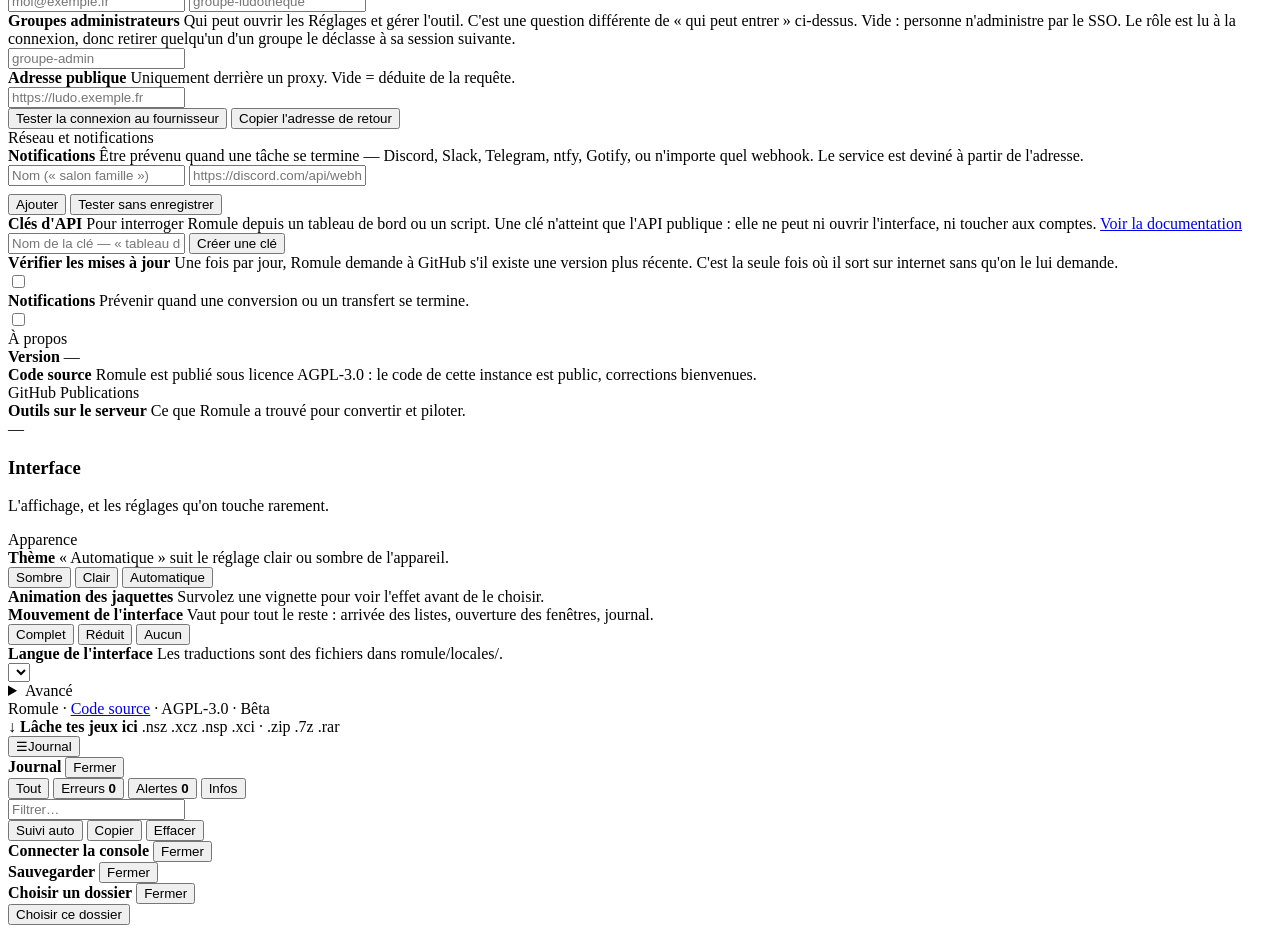
==== commit 7c5aede7: "Une seule sortie, un compte pour la Switch, et moins de texte Quatre défauts vus à l'usage, plus un " ====
--- a/romule/static/index.html
+++ b/romule/static/index.html
@@ -292,7 +292,7 @@
         <!-- The shorthand margin ERASED the group's 18px inset — a shorthand
              resets every side it does not name — so the sentence sat flush
              against the frame. -->
-        <p class="lead" style="margin:12px 18px; max-width:62ch">Chaque console
+        <p class="lead" style="margin:12px 0; max-width:62ch">Chaque console
           garde ses propres réglages : sa connexion et ses dossiers. Tout ce qui
           suit appartient à celle choisie ici.</p>
         <div id="consoles"></div>
@@ -307,6 +307,10 @@
                `adb connect` into the middle of the first — which adb answers by
                refusing both. -->
           <div class="pairoccupe" id="pairoccupe" aria-live="polite"></div>
+          <!-- The panel's own heading. It is HIDDEN when the panel is lent to
+               a host that already has one — the connect dialog, the wizard —
+               because otherwise the same title and the same « Fermer » appear
+               twice, one inside the other. See `.pairbox.emprunte`. -->
           <div class="wizhead">
             <h3>Connecter la console sans câble</h3>
             <button class="ghost" data-act="togglePairing">Fermer</button>
@@ -441,11 +445,11 @@
           <div class="wstep" id="wstep5">
             <div class="wnum wnum-ok">✓</div>
             <div class="wbody">
-              <div class="wtitle">Console connectée</div>
+                <div class="wtitle">Console connectée</div>
+              <!-- No « Fermer » here. The panel already carries one in its
+                   heading, and the dialog that borrows it carries a third:
+                   three ways out of one screen, stacked. -->
               <div id="conn-ok"></div>
-              <div class="bar">
-                <button class="ghost" data-act="togglePairing">Fermer</button>
-              </div>
             </div>
           </div>
         </div>
@@ -482,7 +486,7 @@
 
       <div class="setgroup" id="groupe-console">
         <div class="setgt">Console et émulateur</div>
-        <p class="lead" style="margin:12px 18px">Choisis une plateforme&nbsp;: seuls
+        <p class="lead" style="margin:12px 0">Choisis une plateforme&nbsp;: seuls
           ses réglages s'affichent en dessous.</p>
 
         <div class="setrow">
@@ -579,7 +583,7 @@
            group is scoped to it, and the advanced table folds inside. -->
       <div class="setgroup platform-group" data-plateforme="switch">
         <div class="setgt">Émulateur</div>
-        <p class="lead" style="margin:12px 18px 10px">Il détermine où l'outil dépose les
+        <p class="lead" style="margin:12px 0 10px">Il détermine où l'outil dépose les
           jeux et où il lit les sauvegardes. Seul Eden est vérifié sur matériel
           réel ; les autres profils sont fournis tels quels.</p>
         <div id="choixemulateur" class="bar"></div>
@@ -781,7 +785,7 @@
 
         <div class="setgroup">
           <div class="setgt">Le coffre</div>
-          <p class="lead" style="margin:12px 18px 10px">Une progression de 200 h ne
+          <p class="lead" style="margin:12px 0 10px">Une progression de 200 h ne
             se retélécharge pas, et une copie posée sur le disque qui lâche n'est
             pas une copie. Choisis quoi, où, et à quel rythme.</p>
           <div id="coffre-resume"></div>
@@ -799,25 +803,24 @@
 
       <section class="setsection" id="sec-entretien">
         <h3 class="sectitre">Entretien</h3>
-        <p class="sectxt">Ce qu'on regarde de temps en temps.</p>
+        <p class="sectxt">Ce qui tourne sans toi, ce qui attend dans la corbeille, et l'état de ta ludothèque.</p>
 
       <!-- What runs on its own. Five presets and no cron field: a syntax where
            a misplaced star means "every minute" has no place in a settings
            screen. Only reversible tasks appear here — emptying the trash is
            deliberately absent. -->
       <div class="setgroup">
-        <div class="setgt">Tout seul</div>
-        <p class="lead" style="margin:0 0 10px">Romule ne fait rien sans qu'on
-          le lui demande. Ces réglages changent cela, tâche par tâche. Si une
-          tâche tourne déjà à l'échéance, l'échéance est sautée : Romule fait
-          une chose à la fois.</p>
+        <div class="setgt">Tâches planifiées</div>
+        <p class="lead" style="margin:0 0 10px">Choisis ce qui se relance sans toi,
+          et à quel rythme. Une tâche déjà en cours à son échéance la saute :
+          rien ne s'empile.</p>
         <div id="sched"></div>
       </div>
 
       <div class="setgroup">
         <div class="setgt">Corbeille</div>
-        <p class="lead" style="margin:0 0 10px">Rien n'est jamais supprimé par l'outil :
-          tout passe ici et reste restaurable.</p>
+        <p class="lead" style="margin:0 0 10px">Tout ce que Romule retire passe
+          par ici, et reste restaurable.</p>
         <div class="trashsum" id="trashsum"></div>
 
         <div class="setrow">
@@ -840,10 +843,9 @@
       </div>
 
       <div class="setgroup">
-        <div class="setgt">Entretien de la ludothèque</div>
-        <p class="lead" style="margin:0 0 12px">Ce qu'on regarde de temps en
-          temps&nbsp;: ce qui fait doublon, ce qui pourrait s'être abîmé, et
-          qui s'est connecté.</p>
+        <div class="setgt">Inspections</div>
+        <p class="lead" style="margin:0 0 12px">Doublons, fichiers abîmés,
+          transferts interrompus, connexions récentes.</p>
 
         <div class="upkeep">
           <button class="ghost" data-act="showMaintenance" data-arg="sante">État de la ludothèque</button>
@@ -858,9 +860,9 @@
 
       <div class="setgroup">
         <div class="setgt">Audit de sécurité</div>
-        <p class="lead" style="margin:0 0 10px">Passé automatiquement à chaque
-          démarrage&nbsp;: ce qui cloche part dans le journal. Relance-le ici
-          après avoir changé un réglage.</p>
+        <p class="lead" style="margin:0 0 10px">Passé à chaque démarrage&nbsp;;
+          ce qui cloche part dans le journal. À relancer après avoir changé un
+          réglage d'accès.</p>
         <div class="bar">
           <button class="go" data-act="runAudit">Lancer l'audit</button>
           <button class="ghost" data-act="runAudit" data-val="true">Sans réseau</button>
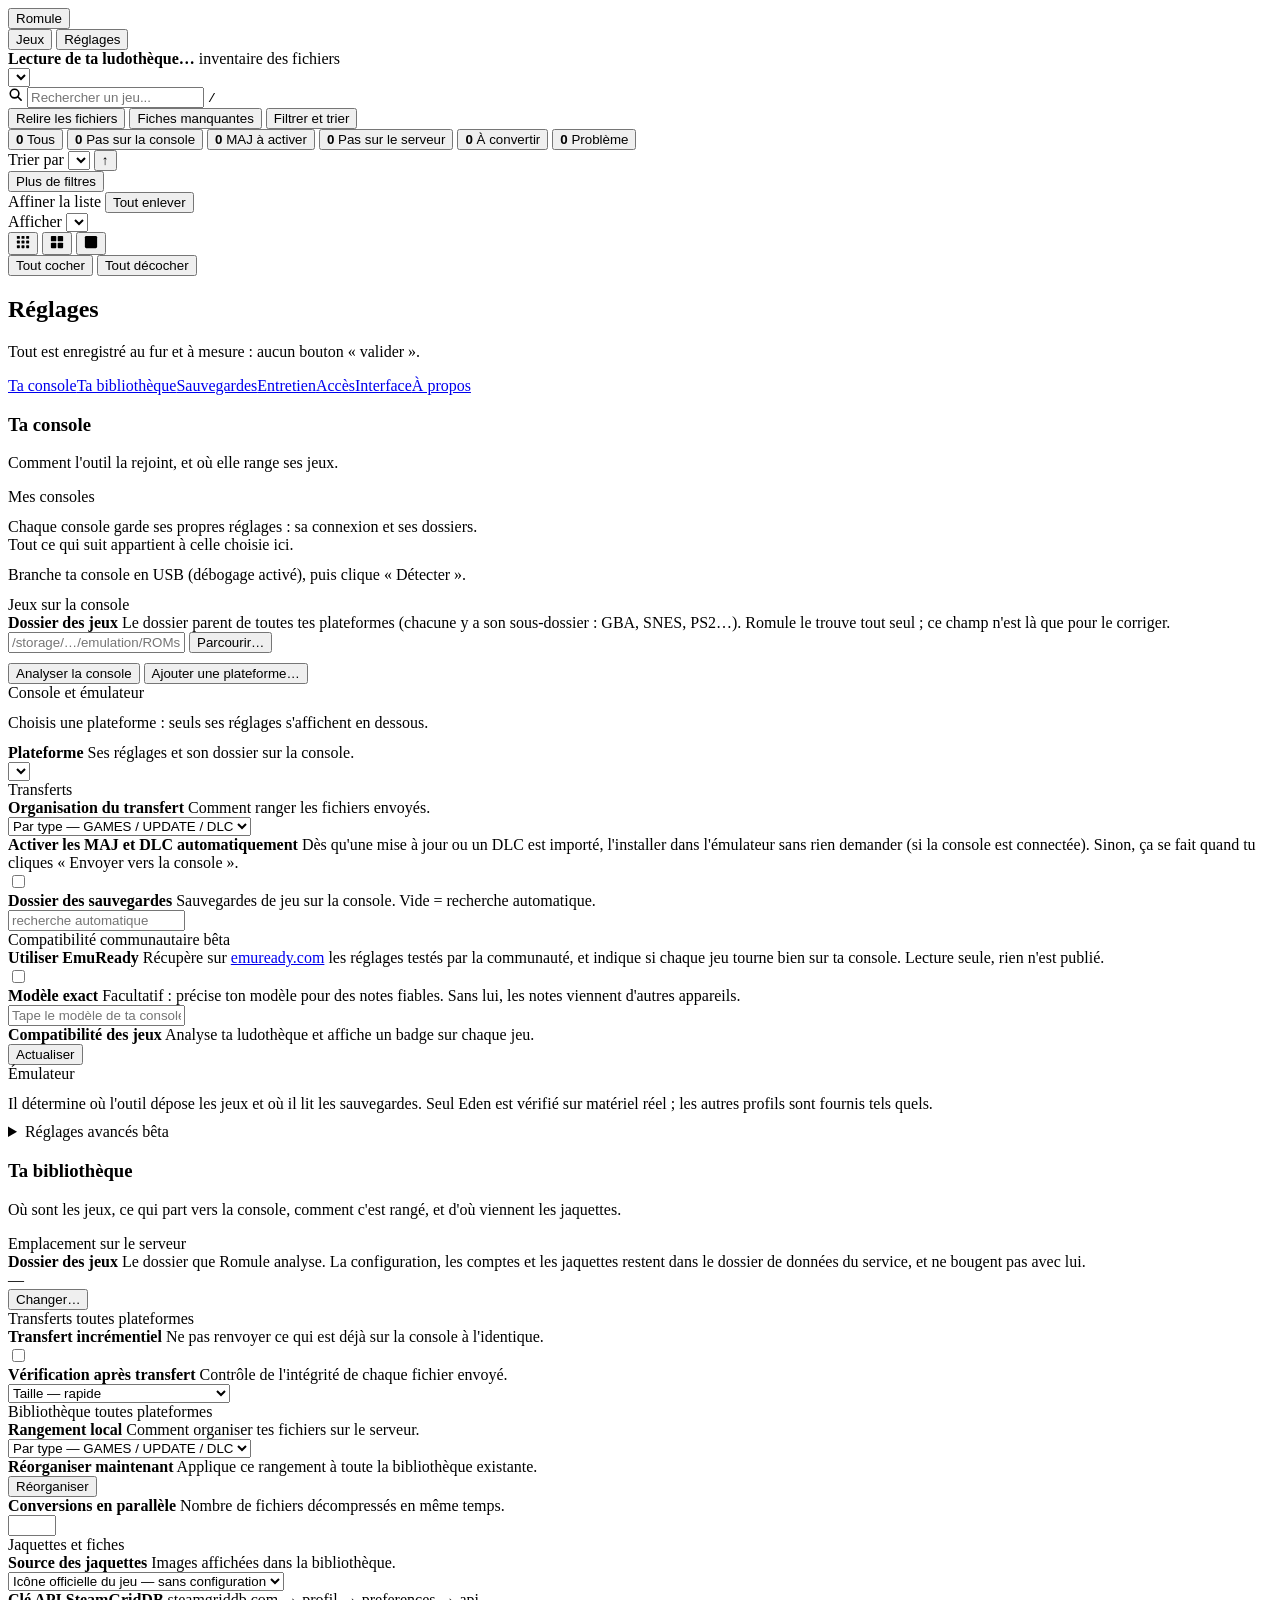
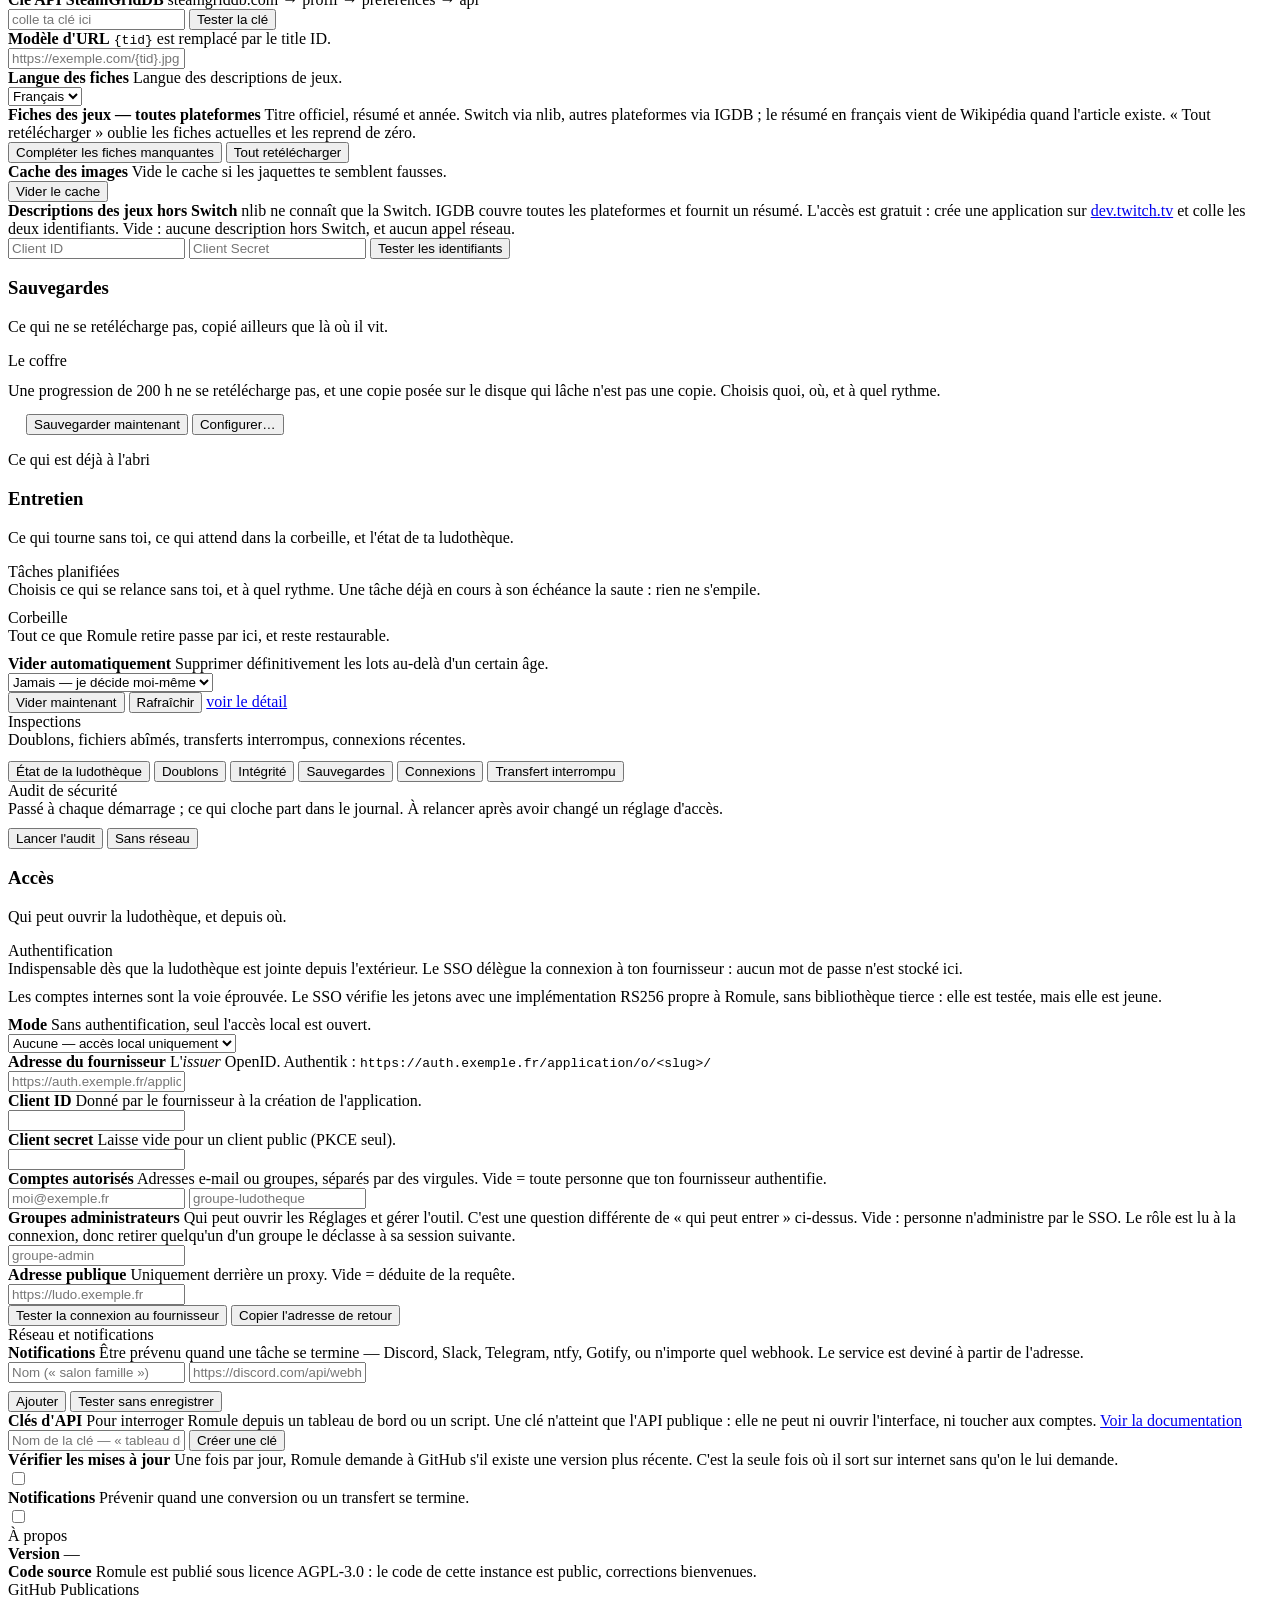
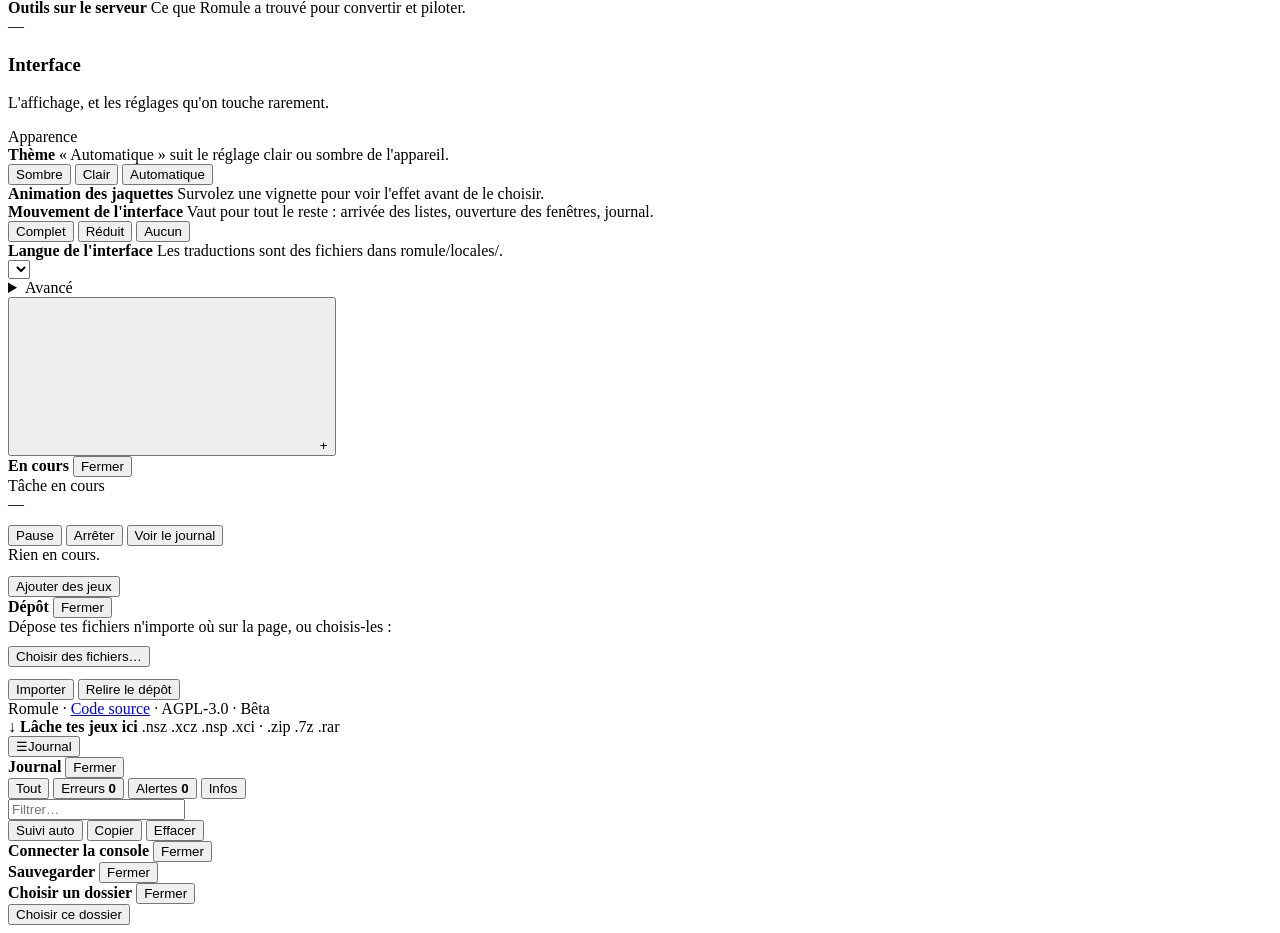
==== commit 0f4fd05f: "Vingt-cinq Rayman, un « + » qui disparaissait, et des clés qu'on peut éprouver Un jeu sur CD n'est p" ====
--- a/romule/static/index.html
+++ b/romule/static/index.html
@@ -189,79 +189,6 @@
       <button class="ghost" data-act="deployPick" data-val="0">Tout décocher</button>
     </div>
 
-    <!-- Adding games: always within reach, never in the way. The button also
-         serves as the activity indicator — a progress ring all around it, and
-         it stretches to say what is running and for how long. -->
-    <button class="fab" id="fab" data-act="actionFab"
-            title="Ajouter des jeux" aria-label="Ajouter des jeux">
-      <svg class="fabring" id="fabring" aria-hidden="true" focusable="false">
-        <rect class="fabpiste" id="fabpiste" pathLength="100"></rect>
-        <rect class="fabjauge" id="fabjauge" pathLength="100"></rect>
-      </svg>
-      <span class="fabmark">+</span>
-      <!-- The time left, in the centre of the button. -->
-      <span class="fabeta" id="fabeta" aria-hidden="true"></span>
-      <!-- The full label does not fit in 54 px, but it must still be
-           announced: this area is not displayed and serves as the spoken
-           report. It also carries the detail the tests read. -->
-      <span class="fabinfo" id="fabinfo" role="status" aria-live="polite">
-        <b id="fabtitre"></b>
-        <span class="fabreste" id="fabreste"></span>
-      </span>
-    </button>
-    <!-- What is running, attached to the "+" button. A separate floating
-         bubble said the same thing as the button, somewhere else on the screen.
-         The log keeps its role: the history of what HAS happened. -->
-    <div class="taskwrap" id="tachewrap" role="status" aria-live="polite">
-      <div class="drophead"><b>En cours</b>
-        <button class="ghost" data-act="toggleTasks" data-val="false">Fermer</button></div>
-      <div class="task" id="tache">
-        <div class="task-head">
-          <span class="task-name" id="tachelbl">Tâche en cours</span>
-        </div>
-        <div class="task-bar"><i id="bar"></i></div>
-        <div class="task-foot">
-          <span id="tacheavance">—</span>
-          <span style="flex:1"></span>
-          <span id="tachereste"></span>
-        </div>
-        <div class="task-detail" id="tachedetail"></div>
-        <div class="bar" style="margin-top:12px">
-          <button class="ghost" id="pausebtn" data-act="togglePause">Pause</button>
-          <button class="ghost" id="cancelbtn" data-act="cancelJob">Arrêter</button>
-          <span style="flex:1"></span>
-          <button class="ghost" data-act="toggleJournal">Voir le journal</button>
-        </div>
-      </div>
-      <div class="task-empty" id="tachevide">
-        <p class="lead" style="margin:0">Rien en cours.</p>
-      </div>
-      <div class="bar" style="margin-top:12px">
-        <button class="go" data-act="tasks-to-drop">Ajouter des jeux</button>
-      </div>
-    </div>
-
-    <div class="dropwrap" id="dropwrap">
-      <div class="drophead"><b>Dépôt</b>
-        <button class="ghost" data-act="toggleDrop" data-val="false">Fermer</button></div>
-      <!-- The dotted rectangle was a duplicate: the whole window already
-           accepts files. All that remains is what it really brought — a button
-           for those who prefer to choose in the file chooser. -->
-      <!-- No markup inside: a <b> emphasis cuts the sentence into three text
-           nodes, and the translation can no longer recognise it. -->
-      <p class="lead" style="margin:0 0 10px">Dépose tes fichiers n'importe où sur la page, ou choisis-les :</p>
-      <div class="bar" style="margin-bottom:10px">
-        <button class="ghost" data-act="chooseFiles">Choisir des fichiers…</button>
-        <button class="ghost" id="btnclasser" hidden data-act="assignImports">À classer</button>
-      </div>
-      <div class="drop" id="drop"></div>
-      <div class="bar" style="margin-top:12px">
-        <button class="go" id="importbtn" data-act="doImport">Importer</button>
-        <span class="mono" id="importinfo"></span>
-        <span style="flex:1"></span>
-        <button class="ghost" data-act="reloadImport">Relire le dépôt</button>
-      </div>
-    </div>
   </div>
 
   <!-- ============================================ REGLAGES -->
@@ -715,10 +642,18 @@
           </select></div>
         </div>
 
+        <!-- Only shown when SteamGridDB is the chosen source: a key that
+             governs nothing is a field you have to work out. And a key is
+             worth nothing until something has USED it — hence the test, which
+             asks SteamGridDB for one cover and says what came back. -->
         <div class="setrow" id="row-sgkey">
           <div class="setlab"><b>Clé API SteamGridDB</b>
             <span>steamgriddb.com → profil → preferences → api</span></div>
-          <div class="setctl"><input type="text" id="s-sgkey" placeholder="colle ta clé ici"></div>
+          <div class="setctl pile">
+            <input type="text" id="s-sgkey" placeholder="colle ta clé ici">
+            <button class="ghost" data-act="testSgdb">Tester la clé</button>
+            <div class="essai" id="sgdbtest"></div>
+          </div>
         </div>
 
         <div class="setrow" id="row-coverurl">
@@ -766,7 +701,7 @@
           <input type="password" id="s-igdbsecret" placeholder="Client Secret"
                  autocomplete="new-password">
           <button class="ghost" data-act="testIgdb">Tester les identifiants</button>
-          <div id="igdbtest"></div>
+          <div class="essai" id="igdbtest"></div>
         </div>
       </div>
       </div>
@@ -1159,6 +1094,85 @@
 
     </div>
   </div>
+
+  <!-- OUT of the panels, and deliberately so. The « + » button, what is
+       running, and the drop panel followed the library tab: they vanished the
+       moment you opened the settings — where a conversion or a transfer is
+       exactly what you have just started. All three are `position:fixed`;
+       being inside a panel only decided WHEN they existed. -->
+    <!-- Adding games: always within reach, never in the way. The button also
+         serves as the activity indicator — a progress ring all around it, and
+         it stretches to say what is running and for how long. -->
+    <button class="fab" id="fab" data-act="actionFab"
+            title="Ajouter des jeux" aria-label="Ajouter des jeux">
+      <svg class="fabring" id="fabring" aria-hidden="true" focusable="false">
+        <rect class="fabpiste" id="fabpiste" pathLength="100"></rect>
+        <rect class="fabjauge" id="fabjauge" pathLength="100"></rect>
+      </svg>
+      <span class="fabmark">+</span>
+      <!-- The time left, in the centre of the button. -->
+      <span class="fabeta" id="fabeta" aria-hidden="true"></span>
+      <!-- The full label does not fit in 54 px, but it must still be
+           announced: this area is not displayed and serves as the spoken
+           report. It also carries the detail the tests read. -->
+      <span class="fabinfo" id="fabinfo" role="status" aria-live="polite">
+        <b id="fabtitre"></b>
+        <span class="fabreste" id="fabreste"></span>
+      </span>
+    </button>
+    <!-- What is running, attached to the "+" button. A separate floating
+         bubble said the same thing as the button, somewhere else on the screen.
+         The log keeps its role: the history of what HAS happened. -->
+    <div class="taskwrap" id="tachewrap" role="status" aria-live="polite">
+      <div class="drophead"><b>En cours</b>
+        <button class="ghost" data-act="toggleTasks" data-val="false">Fermer</button></div>
+      <div class="task" id="tache">
+        <div class="task-head">
+          <span class="task-name" id="tachelbl">Tâche en cours</span>
+        </div>
+        <div class="task-bar"><i id="bar"></i></div>
+        <div class="task-foot">
+          <span id="tacheavance">—</span>
+          <span style="flex:1"></span>
+          <span id="tachereste"></span>
+        </div>
+        <div class="task-detail" id="tachedetail"></div>
+        <div class="bar" style="margin-top:12px">
+          <button class="ghost" id="pausebtn" data-act="togglePause">Pause</button>
+          <button class="ghost" id="cancelbtn" data-act="cancelJob">Arrêter</button>
+          <span style="flex:1"></span>
+          <button class="ghost" data-act="toggleJournal">Voir le journal</button>
+        </div>
+      </div>
+      <div class="task-empty" id="tachevide">
+        <p class="lead" style="margin:0">Rien en cours.</p>
+      </div>
+      <div class="bar" style="margin-top:12px">
+        <button class="go" data-act="tasks-to-drop">Ajouter des jeux</button>
+      </div>
+    </div>
+
+    <div class="dropwrap" id="dropwrap">
+      <div class="drophead"><b>Dépôt</b>
+        <button class="ghost" data-act="toggleDrop" data-val="false">Fermer</button></div>
+      <!-- The dotted rectangle was a duplicate: the whole window already
+           accepts files. All that remains is what it really brought — a button
+           for those who prefer to choose in the file chooser. -->
+      <!-- No markup inside: a <b> emphasis cuts the sentence into three text
+           nodes, and the translation can no longer recognise it. -->
+      <p class="lead" style="margin:0 0 10px">Dépose tes fichiers n'importe où sur la page, ou choisis-les :</p>
+      <div class="bar" style="margin-bottom:10px">
+        <button class="ghost" data-act="chooseFiles">Choisir des fichiers…</button>
+        <button class="ghost" id="btnclasser" hidden data-act="assignImports">À classer</button>
+      </div>
+      <div class="drop" id="drop"></div>
+      <div class="bar" style="margin-top:12px">
+        <button class="go" id="importbtn" data-act="doImport">Importer</button>
+        <span class="mono" id="importinfo"></span>
+        <span style="flex:1"></span>
+        <button class="ghost" data-act="reloadImport">Relire le dépôt</button>
+      </div>
+    </div>
 </main>
 
 <!-- The AGPL requires that a user who reaches the service OVER THE NETWORK be
